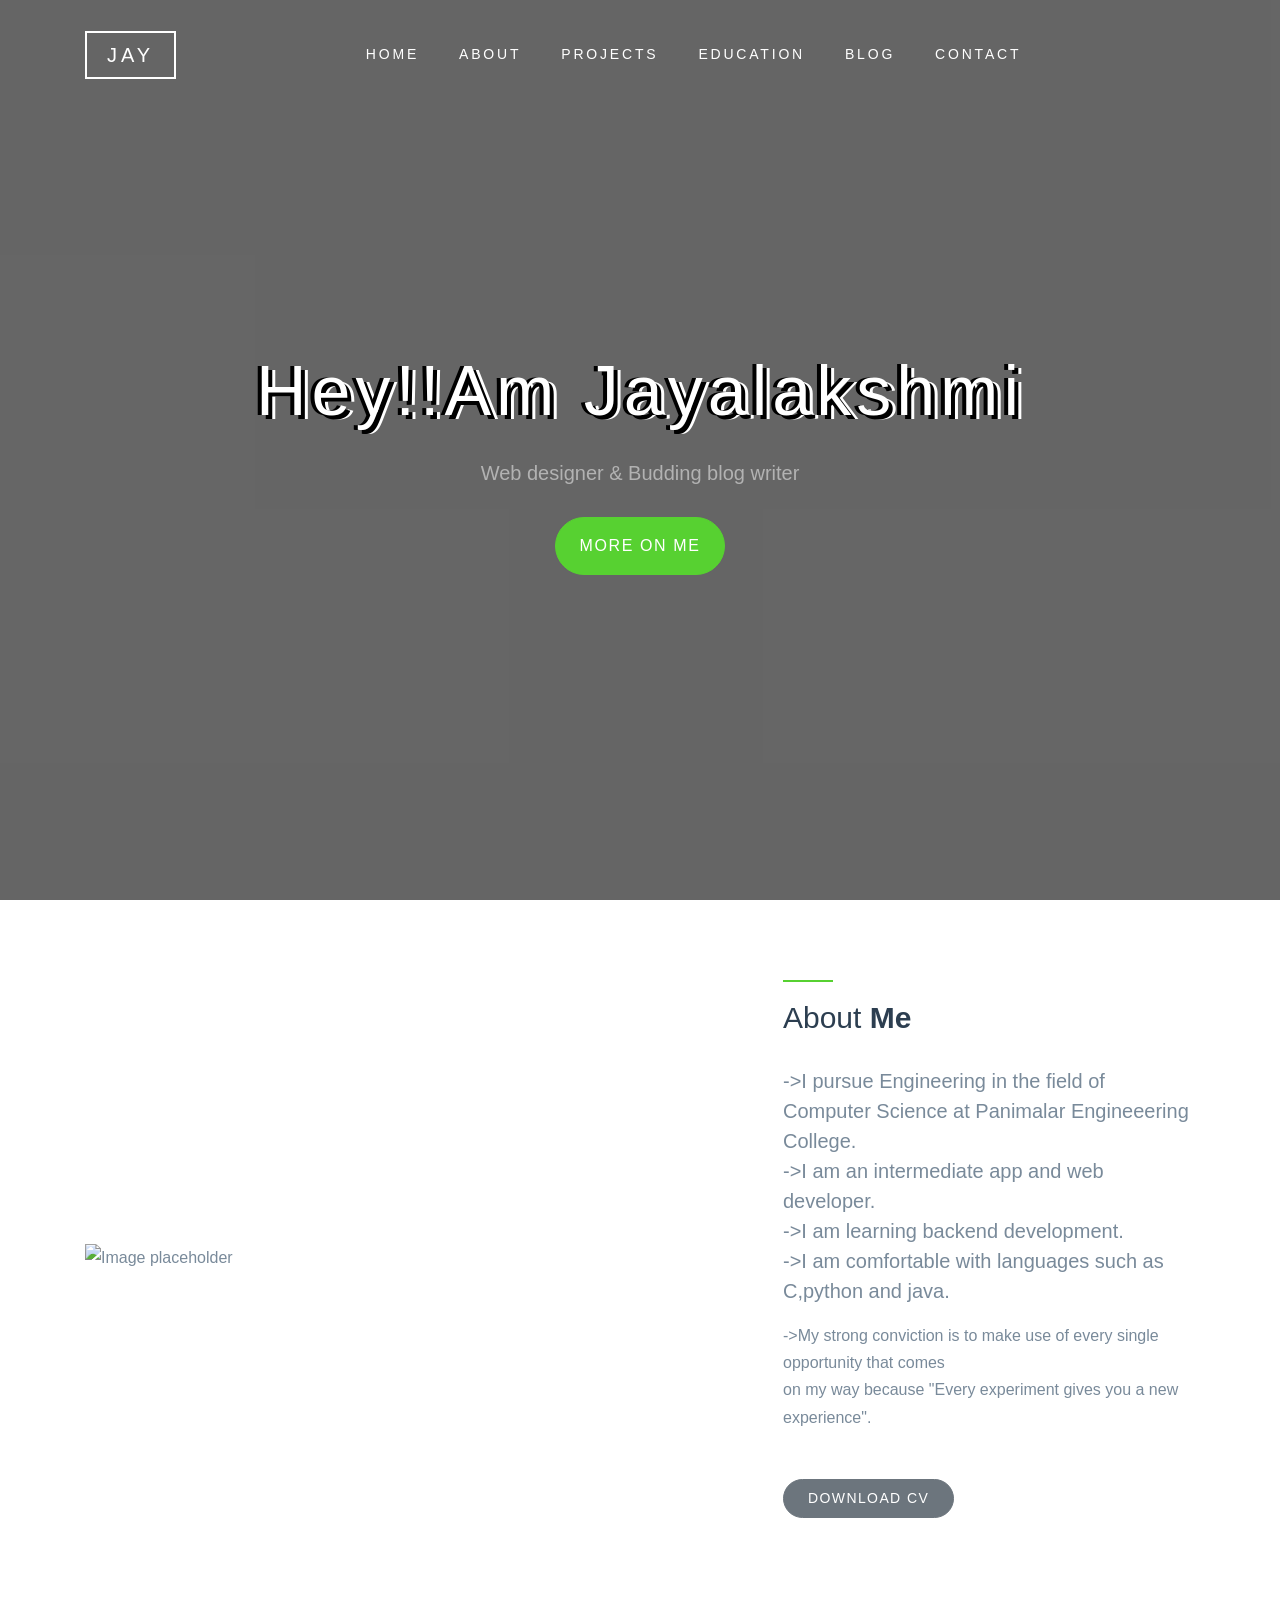
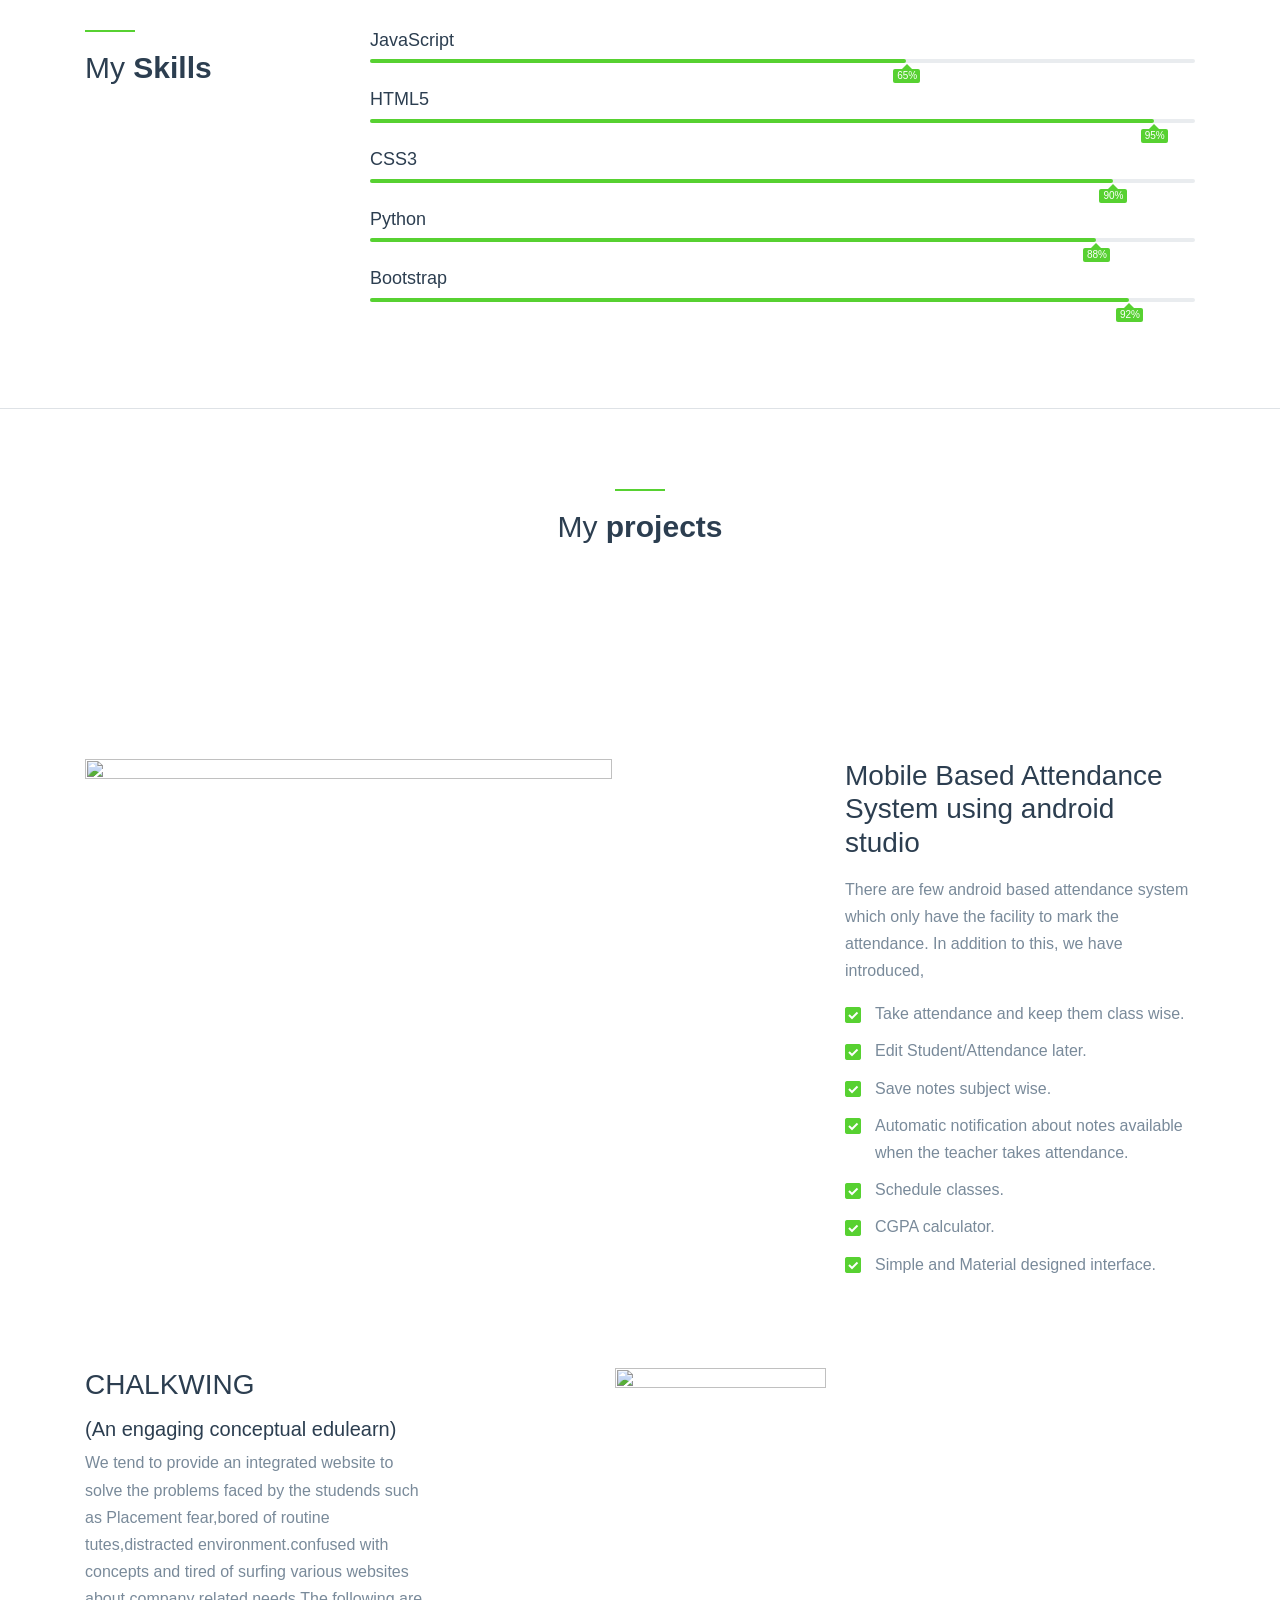
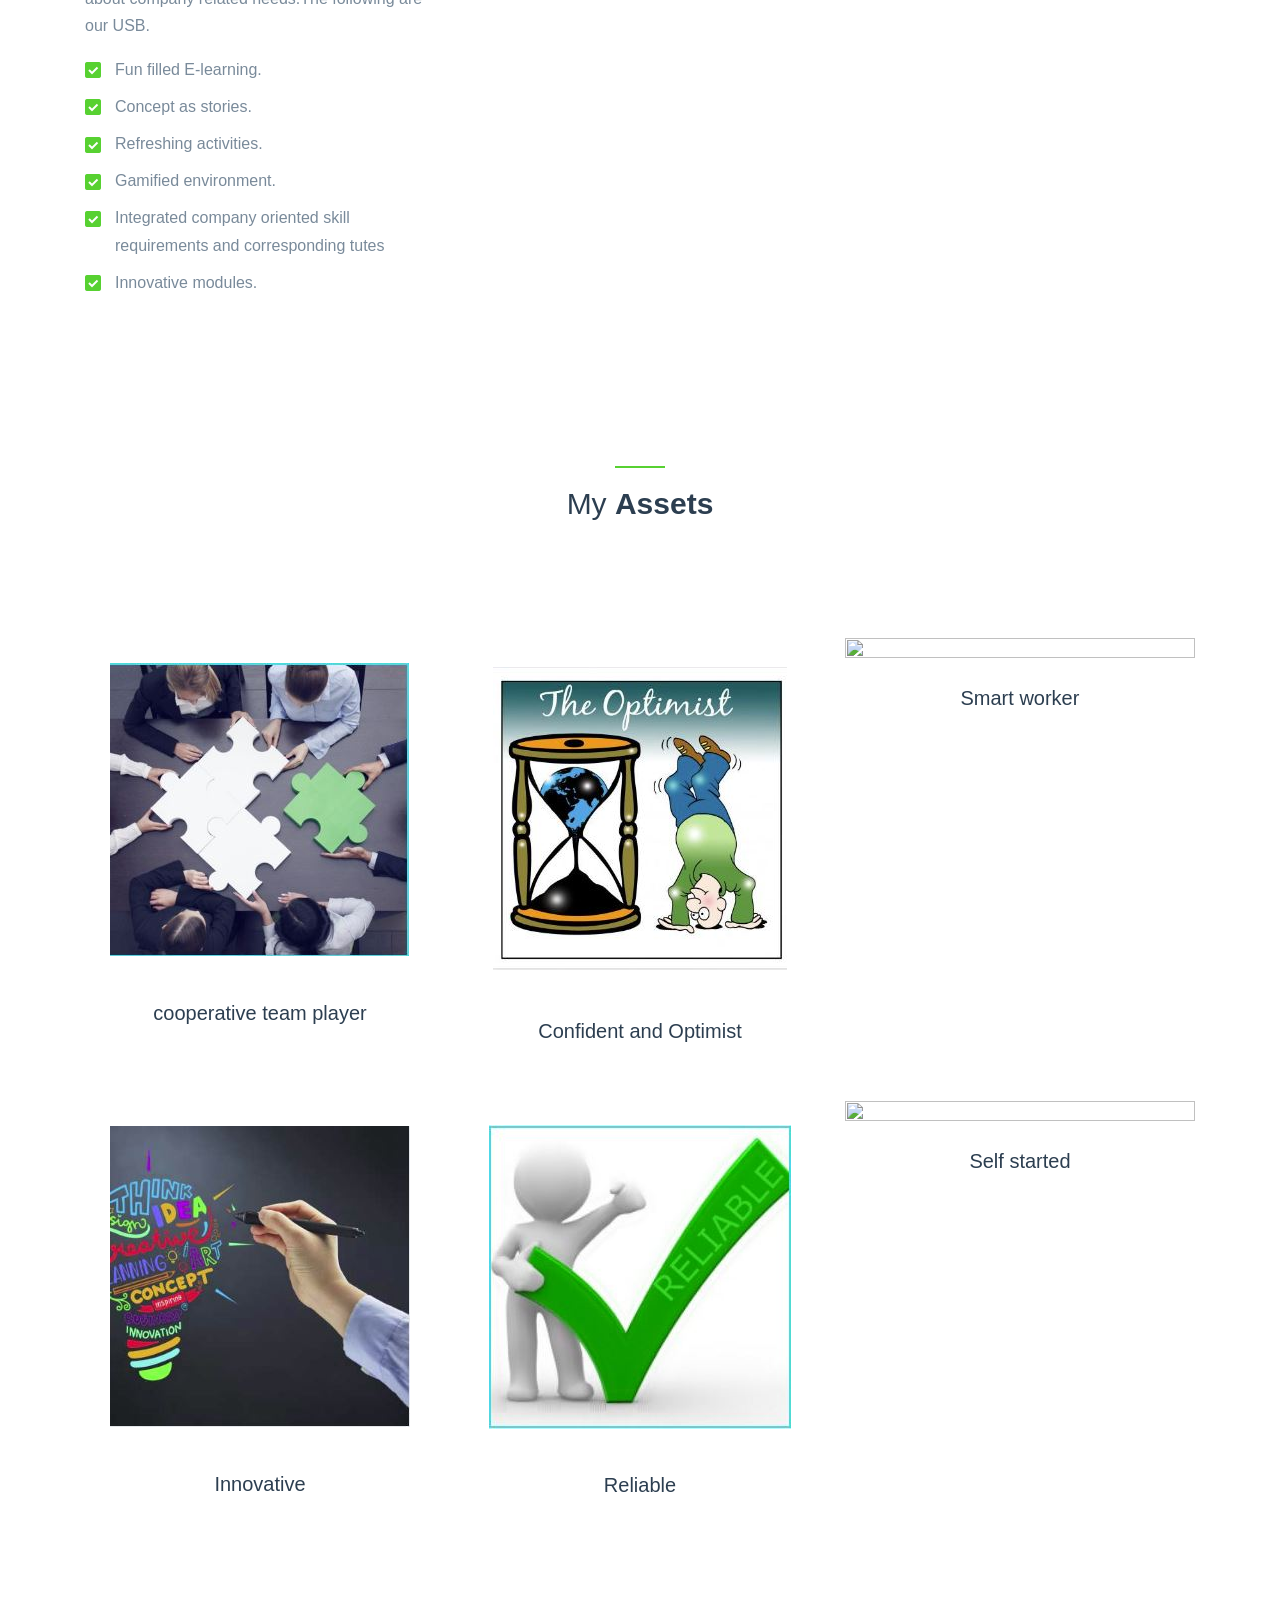
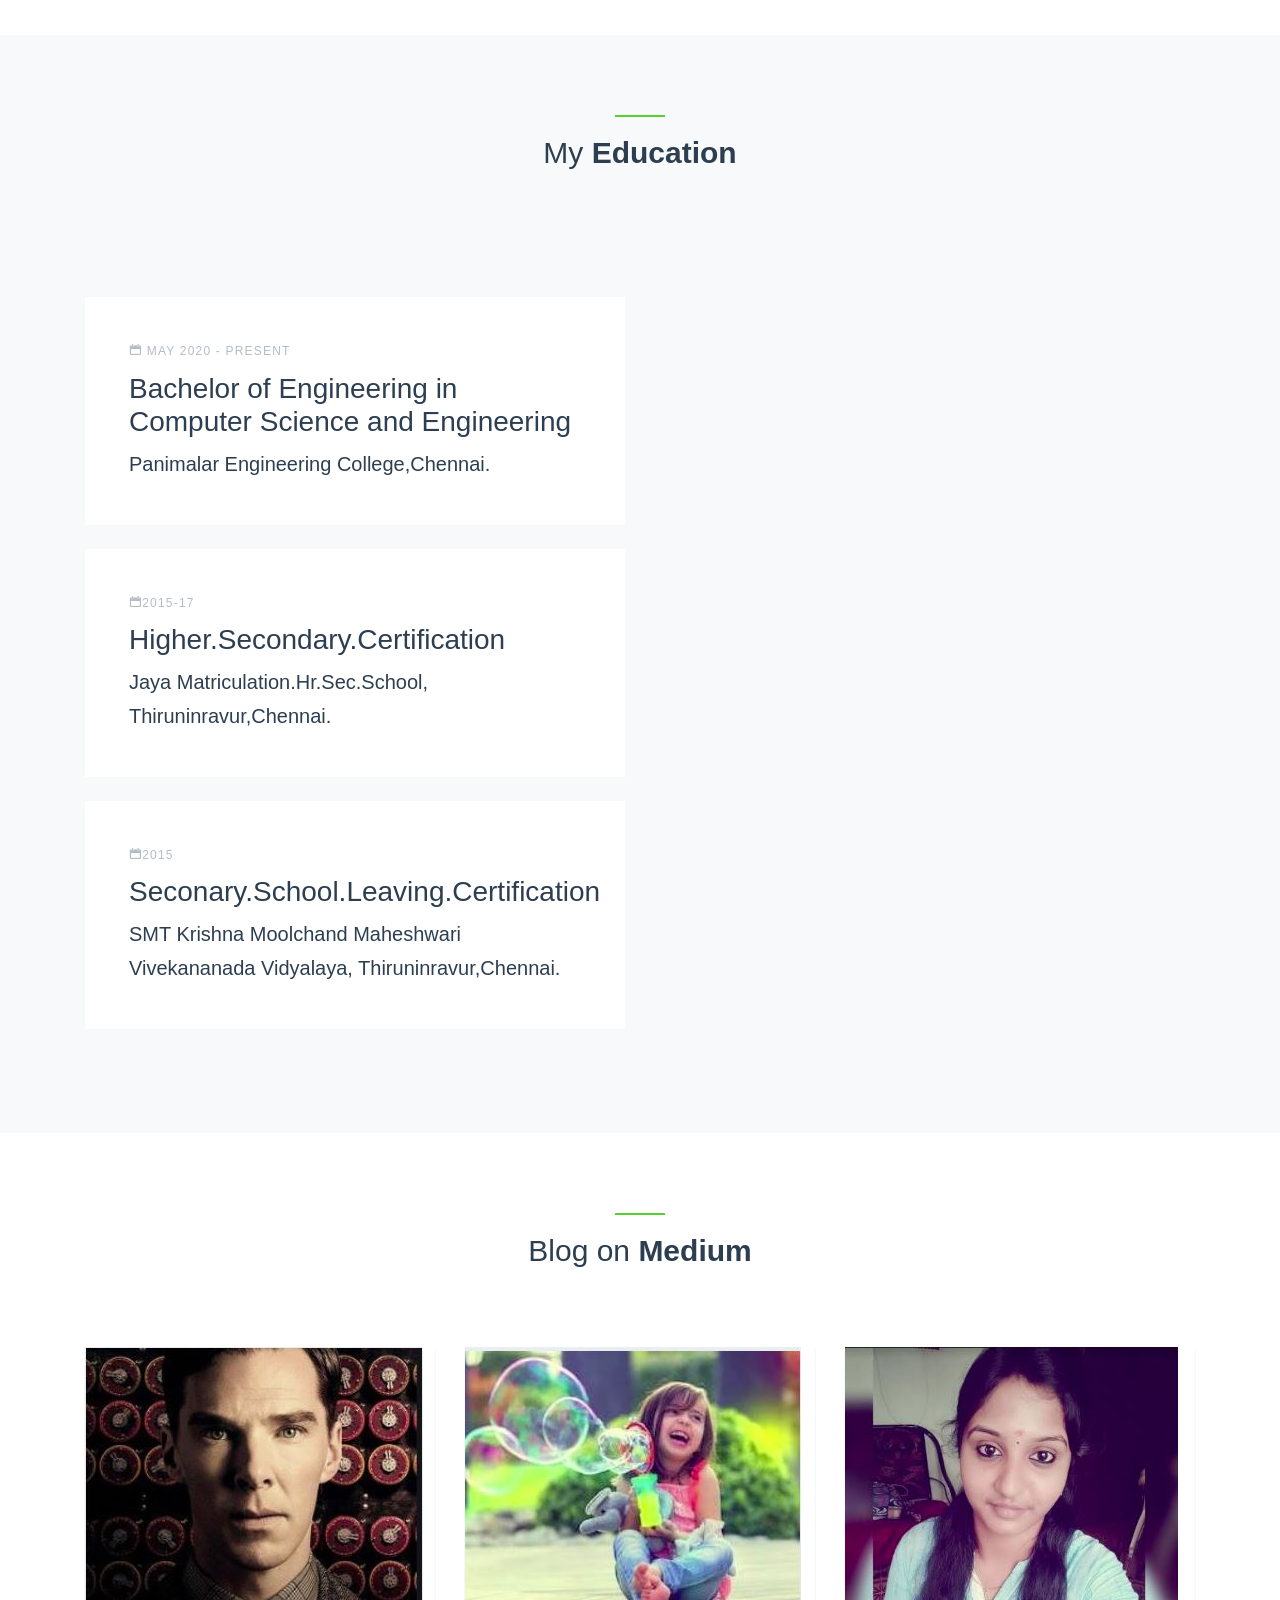
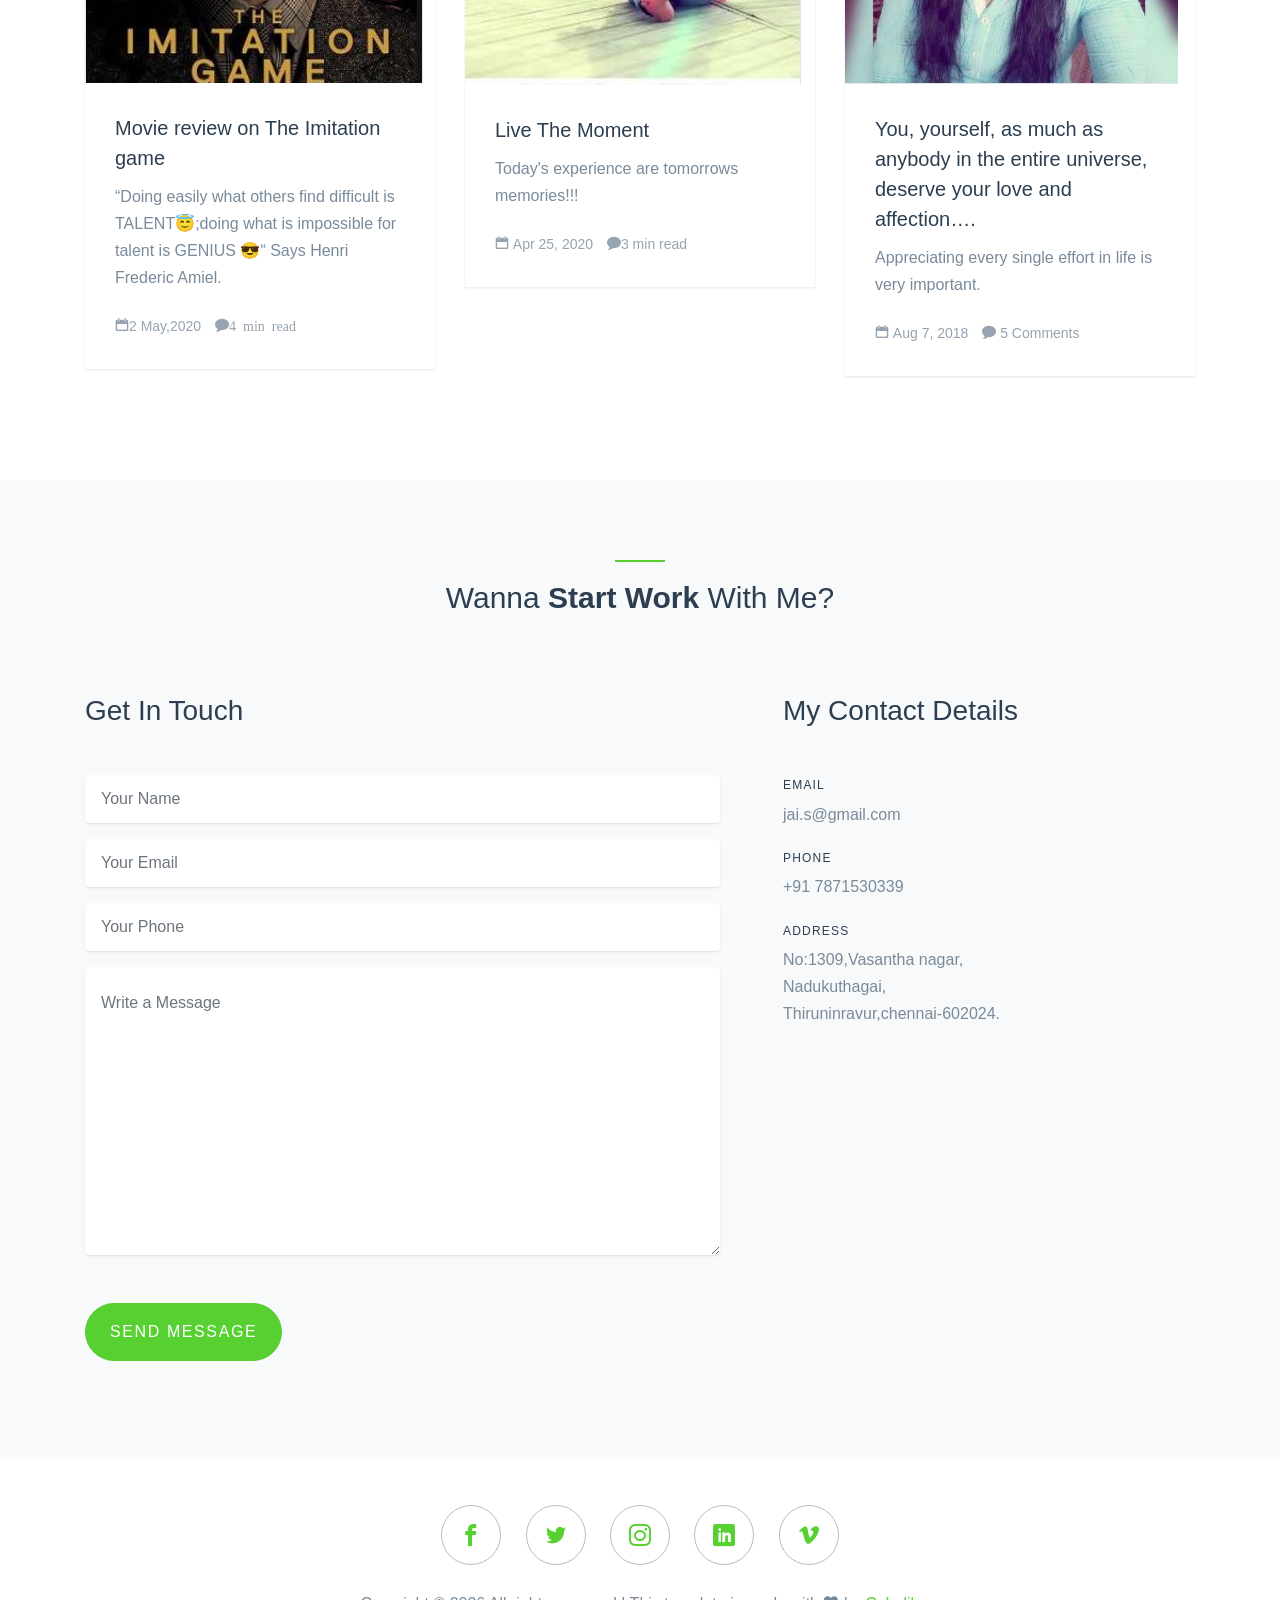
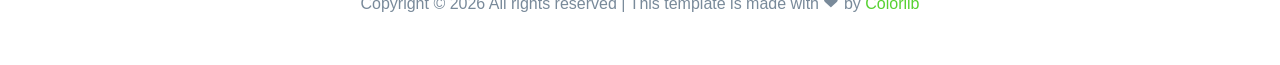
==== index.html @ 963a73e6 "initial push" ====
<!DOCTYPE html>

<html lang="en">
  <head>
    <title>J's portfolio</title>
    <meta charset="utf-8">
    <meta name="viewport" content="width=device-width, initial-scale=1, shrink-to-fit=no">

    
    <!-- <link rel="stylesheet" href="css/bootstrap.min.css"> -->
    <link rel="stylesheet" href="css/animate.css">
    <link rel="stylesheet" href="css/flexslider.css">
    <link rel="stylesheet" href="fonts/icomoon/style.css">

    <link rel="stylesheet" href="css/bootstrap.css">
    <link rel="stylesheet" href="css/style.css">

    <link href="https://fonts.googleapis.com/css?family=Nunito+Sans:200,300,400,700" rel="stylesheet">

    
  </head>
  <body data-spy="scroll" data-target="#pb-navbar" data-offset="200">
  

   
    <nav class="navbar navbar-expand-lg site-navbar navbar-light bg-light" id="pb-navbar">

      <div class="container">
        <button class="navbar-toggler" type="button" data-toggle="collapse" data-target="#navbarsExample09" aria-controls="navbarsExample09" aria-expanded="false" aria-label="Toggle navigation">
          <span class="navbar-toggler-icon"></span>
        </button>

        <a class="navbar-brand" href="index.html">Jay</a>
        <div class="collapse navbar-collapse justify-content-md-center" id="navbarsExample09">
          <ul class="navbar-nav">
            <li class="nav-item"><a class="nav-link" href="#section-home">Home</a></li>
            <li class="nav-item"><a class="nav-link" href="#section-about">About</a></li>
            <li class="nav-item"><a class="nav-link" href="#section-asset">Projects</a></li>
            <li class="nav-item"><a class="nav-link" href="#section-resume">Education</a></li>
            <li class="nav-item"><a class="nav-link" href="#section-blog">Blog</a></li>
            <li class="nav-item"><a class="nav-link" href="#section-contact">Contact</a></li>
          </ul>
        </div>
      </div>
    </nav>
    

   
    
    <section class="site-hero" style="background-image: url(bg.jpg);" id="section-home" data-stellar-background-ratio="0.5">
      <div class="container">
        <div class="row intro-text align-items-center justify-content-center">
          <div class="col-md-10 text-center">
            <h1 class="ex1" class="site-heading site-animate">Hey!!Am Jayalakshmi</h1>
            <p class="lead site-subheading mb-4 site-animate">Web designer & Budding blog writer</p>
            <p><a href="#section-about" class="smoothscroll btn btn-primary px-4 py-3">More On Me</a></p>
          </div>
        </div>
      </div>
    </section> <!-- section -->

  
    <section class="site-section" id="section-about">
      <div class="container">
        <div class="row mb-5 align-items-center">
          <div class="col-lg-7 pr-lg-5 mb-5 mb-lg-0">
            <img src="jai.jpg" alt="Image placeholder" class="img-fluid">
          </div>
          <div class="col-lg-5 pl-lg-5">
            <div class="section-heading">
              <h2>About <strong>Me</strong></h2>
            </div>
            <p class="lead">->I pursue Engineering in the field of Computer Science at Panimalar Engineeering College.<br>
                             ->I am an intermediate app and web developer.<br>
                             ->I am learning backend development.<br>
                            ->I am comfortable with languages such as C,python and java.<br></p>
            <p class="mb-5  ">->My strong conviction is to make use of every single opportunity that comes<br> on my way because <strong>    "Every experiment gives you a  new experience".</strong></p>

            <p>
              <a href="#" class="btn btn-secondary px-4 py-2 btn-sm">Download CV</a>
            </p>
          </div>
        </div>

        <div class="row pt-5">
          <div class="col-md-3 mb-3">
            <div class="section-heading">
              <h2>My <strong>Skills</strong></h2>
            </div>
          </div>
          <div class="col-md-9">
            <div class="skill">
              <h3>JavaScript</h3>
              <div class="progress">
                <div class="progress-bar" role="progressbar" style="width: 65%" aria-valuenow="65" aria-valuemin="0" aria-valuemax="100">
                  <span>65%</span>
                </div>
              </div>
            </div>

            <div class="skill">
              <h3>HTML5</h3>
              <div class="progress">
                <div class="progress-bar" role="progressbar" style="width: 95%" aria-valuenow="95" aria-valuemin="0" aria-valuemax="100">
                  <span>95%</span>
                </div>
              </div>
            </div>

            <div class="skill">
              <h3>CSS3</h3>
              <div class="progress">
                <div class="progress-bar" role="progressbar" style="width: 90%" aria-valuenow="90" aria-valuemin="0" aria-valuemax="100">
                  <span>90%</span>
                </div>
              </div>
            </div>

            <div class="skill">
              <h3>Python</h3>
              <div class="progress">
                <div class="progress-bar" role="progressbar" style="width: 88%" aria-valuenow="88" aria-valuemin="0" aria-valuemax="100">
                  <span>88%</span>
                </div>
              </div>
            </div>

            <div class="skill">
              <h3>Bootstrap</h3>
              <div class="progress">
                <div class="progress-bar" role="progressbar" style="width: 92%" aria-valuenow="92" aria-valuemin="0" aria-valuemax="100">
                  <span>92%</span>
                </div>
              </div>
            </div>
          </div>
        </div>
      </div>
    </section>



    <section class="site-section border-top pb-0"  id="section-services">
      <div class="container">

        <div class="row mb-4">
          <div class="col-md-12">
            <div class="section-heading text-center">
              <h2>My <strong>projects</strong></h2>
    </section>


    <section class="site-section" id="section-features">
      <div class="container">
        <div class="row site-section">
          <div class="col-md-8">
            <p><img src="android.jpg" alt="" style="width: 85%;height: 200%;"></p>
          </div>
          <div class="col-md-4">
            <h3 class="mb-3">Mobile Based Attendance System using android studio</h3>
            <p>There are few android based attendance system which only have the facility to mark the attendance. In addition to this, we have introduced,</p>
            <ul class="site-list">
              <li class="site-check">Take attendance and keep them class wise.</li>
              <li class="site-check">Edit Student/Attendance later.</li>
              <li class="site-check">Save notes subject wise.</li>
              <li class="site-check">Automatic notification about notes available when the teacher takes attendance.</li>
              <li class="site-check">Schedule classes.</li>
              <li class="site-check">CGPA calculator.</li>
              <li class="site-check">Simple and Material designed interface.</li>
            </ul>
          </div>
        </div>
              

 
 


        <div class="row">
          <div class="col-md-8 order-md-2">
            <p><img src="chalkwing.jpg" alt="" style="width: 65%;height: 50%; padding-left: 150px;"></p>
          </div>
          <div class="col-md-4 order-md-1">
            <h3 class="mb-3">CHALKWING</h3><h5><strong>(An engaging conceptual edulearn)</strong></h5>
            <p>We tend to provide an integrated website to solve the problems faced by the studends such as Placement fear,bored of routine tutes,distracted environment.confused with concepts and tired of surfing various  websites about company related needs.The following are our USB.</p>

            <ul class="site-list">
              <li class="site-check">Fun filled E-learning.</li>
              <li class="site-check"> Concept as stories.</li>
              <li class="site-check"> Refreshing activities.</li>
              <li class="site-check">Gamified environment.</li>
              <li class="site-check">Integrated company oriented skill requirements and corresponding tutes</li>
              <li class="site-check">Innovative modules.</li>
            </ul>
          </div>
        </div>


      </div>
    </section>
    

    <section class="site-section" id="section-portfolio">
      <div class="container">
        <div class="row">
          <div class="section-heading text-center col-md-12">
              <h2>My <strong>Assets</strong></h2>
            </div>
        </div>
        <div class="filters">
                        <ul>
                            <li class="active" ></li>
                            <li data-filter=".packaging"></li>
                            <li data-filter=".mockup"></li>
                            <li data-filter=".typography"></li>
                            <li data-filter=".photography"></li>
                        </ul>
                    </div>
       
                    
                    <div class="filters-content">
                        <div class="row grid">
                            <div class="single-portfolio col-sm-4 all mockup">
                              <div class="relative">
                                <div class="thumb">
                                  <div class="overlay overlay-bg"></div>
                                   <img class="image img-fluid" src="images/p1.jpg" alt="">
                                </div>
                  <a href="images/p1.jpg" class="img-pop-up">  
                    <div class="middle">
                      <div class="text align-self-center d-flex"><img src="images/preview.png" alt="" ></div>
                    </div>
                </a>                                  
                              </div>
                <div class="p-inner">
                    <h4>cooperative team player</h4>
                  <div class="cat"></div>
                </div>                                         
                            </div>
                            <div class="single-portfolio col-sm-4 all mockup">
                              <div class="relative">
                                <div class="thumb">
                                  <div class="overlay overlay-bg"></div>
                                   <img class="image img-fluid" src="images/p2.jpg" alt="" >
                                </div>
                  <a href="images/p2.jpg" class="img-pop-up">  
                    <div class="middle">
                      <div class="text align-self-center d-flex"><img src="images/preview.png" alt=""></div>
                    </div>
                </a>                                  
                              </div>
                <div class="p-inner">
                    <h4>Confident and Optimist</h4>
                  <div class="cat"></div>
                </div>                                         
                            </div>                            
                            <div class="single-portfolio col-sm-4 all packaging">
                              <div class="relative">
                                <div class="thumb">
                                  <div class="overlay overlay-bg"></div>
                                   <img class="image img-fluid" src="images/p3.jpg" alt="">
                                </div>
                  <a href="images/p3.jpg" class="img-pop-up">  
                    <div class="middle">
                      <div class="text align-self-center d-flex"><img src="images/preview.png" alt=""></div>
                    </div>
                  </a> 
                                  
                              </div>
                                <div class="p-inner">
                                    <h4>Smart worker</h4>
                                    <div class="cat"></div>
                                </div>
                            </div>
                            <div class="single-portfolio col-sm-4 all packaging">
                              <div class="relative">
                                <div class="thumb">
                                  <div class="overlay overlay-bg"></div>
                                   <img class="image img-fluid" src="images/p4.jpg" alt="">
                                </div>
                  <a href="images/p4.jpg" class="img-pop-up">  
                    <div class="middle">
                      <div class="text align-self-center d-flex"><img src="images/preview.png" alt=""></div>
                    </div>
                  </a>                                
                              </div> 
                                <div class="p-inner">
                                    <h4>Innovative</h4>
                                    <div class="cat"></div>
                                </div>
                            </div>
                            <div class="single-portfolio col-sm-4 all typography">
                              <div class="relative">
                              <div class="thumb">
                                  <div class="overlay overlay-bg"></div>
                                   <img class="image img-fluid" src="images/p5.jpg" alt="">
                                </div>
                  <a href="images/p5.jpg" class="img-pop-up">  
                    <div class="middle">
                      <div class="text align-self-center d-flex"><img src="images/preview.png" alt=""></div>
                    </div>
                  </a>                                
                              </div>
                                <div class="p-inner">
                                    <h4>Reliable </h4>
                                    <div class="cat"></div>
                                </div>
                            </div>
                            <div class="single-portfolio col-sm-4 all photography">
                              <div class="relative">
                                <div class="thumb">
                                  <div class="overlay overlay-bg"></div>
                                   <img class="image img-fluid" src="images/p6.jpg" alt="">
                                </div>
                  <a href="images/p6.jpg" class="img-pop-up">  
                    <div class="middle">
                      <div class="text align-self-center d-flex"><img src="images/preview.png" alt=""></div>
                    </div>
                  </a>                                
                              </div>
                                <div class="p-inner">
                                    <h4>Self started</h4>
                                    <div class="cat"></div>
                                </div>
                            </div>
                        </div>
                    </div>
      </div>
    </section>
    <!-- .section -->

    <section class="site-section bg-light " id="section-resume">
      <div class="container">
        <div class="row">
          <div class="col-md-12 mb-5">
            <div class="section-heading text-center">
              <h2>My <strong>Education</strong></h2>
            </div>
          </div>
          <div class="col-md-6">
            <h2 class="mb-5"></h2>
            <div class="resume-item mb-4">
              <span class="date"><span class="icon-calendar"></span> May 2020 - Present</span>
              <h3>Bachelor of Engineering in Computer Science and Engineering</h3>
              
              <span class="school">Panimalar Engineering College,Chennai.</span>
            </div>

            <div class="resume-item mb-4">
              <span class="date"><span class="icon-calendar"></span>2015-17</span>
              <h3>Higher.Secondary.Certification</h3>
              
              <span class="school">Jaya Matriculation.Hr.Sec.School, Thiruninravur,Chennai.</span>
            </div>

            <div class="resume-item mb-4">
              <span class="date"><span class="icon-calendar"></span>2015</span>
              <h3>Seconary.School.Leaving.Certification</h3>
              
              <span class="school">SMT Krishna Moolchand Maheshwari Vivekananada Vidyalaya, Thiruninravur,Chennai.</span>
            </div>

          

          </div>
          

        
        </div>
      </div>
    </section> <!-- .section -->

    <section class="site-section" id="section-blog">
      <div class="container">
        <div class="row">
          <div class="col-md-12 mb-5">
            <div class="section-heading text-center">
              <h2>Blog on <strong>Medium</strong></h2>
            </div>
          </div>
        </div>

        <div class="row">
          <div class="col-sm-6 col-lg-4 mb-4">
            <div class="blog-entry">
              <a href="#"><img src="images/post_1.jpg" alt="Image placeholder" class="img-fluid"></a>
              <div class="blog-entry-text">
                <h3><a href="https://medium.com/@jai.s1499/the-imitation-game-c0362bc877ae">Movie review on The Imitation game</a></h3>
                <p class="mb-4">“Doing easily what others find difficult is TALENT😇;doing what is impossible for talent is GENIUS 😎“
                  Says Henri Frederic Amiel.</p>

                <div class="meta">
                  <a href="#"><span class="icon-calendar"></span>2 May,2020</a>
                  <a href="#"><span class="icon-bubble">4 min read</span></a>
                </div>
              </div>
            </div>
          </div>
          
          <div class="col-sm-6 col-lg-4 mb-4">
            <div class="blog-entry">
              <a href="#"><img src="images/post_2.jpg" alt="Image placeholder" class="img-fluid"></a>
              <div class="blog-entry-text">
                <h3><a href="https://medium.com/@jai.s1499/live-the-moment-1848706c1165">Live The Moment</a></h3>
                <p class="mb-4">Today's experience are tomorrows memories!!!</p>

                <div class="meta">
                  <a href="#"><span class="icon-calendar"></span> Apr 25, 2020</a>
                  <a href="#"><span class="icon-bubble"></span>3 min read</a>
                </div>
              </div>
            </div>
          </div>

          <div class="col-sm-6 col-lg-4 mb-4">
            <div class="blog-entry">
              <a href="#"><img src="images/post_3.jpg" alt="Image placeholder" class="img-fluid"></a>
              <div class="blog-entry-text">
                <h3><a href="https://medium.com/@jai.s1499/you-yourself-as-much-as-anybody-in-the-entire-universe-deserve-your-love-and-affection-12a30e290a76">You, yourself, as much as anybody in the entire universe, deserve your love and affection….</a></h3>
                <p class="mb-4">Appreciating every single effort in life is very important.</p>

                <div class="meta">
                  <a href="#"><span class="icon-calendar"></span> Aug 7, 2018</a>
                  <a href="#"><span class="icon-bubble"></span> 5 Comments</a>
                </div>
              </div>
            </div>
          </div>

        </div>
      </div>
    </section>

    <section class="site-section bg-light" id="section-contact">
      <div class="container">
        <div class="row">
          <div class="col-md-12 mb-5">
            <div class="section-heading text-center">
              <h2>Wanna <strong>Start Work</strong> With Me?</h2>
            </div>
          </div>
          
          <div class="col-md-7 mb-5 mb-md-0">
            <form action="" class="site-form">
              <h3 class="mb-5">Get In Touch</h3>
              <div class="form-group">
                <input type="text" class="form-control px-3 py-4" placeholder="Your Name">
              </div>
              <div class="form-group">
                <input type="email" class="form-control px-3 py-4" placeholder="Your Email">
              </div>
              <div class="form-group">
                <input type="email" class="form-control px-3 py-4" placeholder="Your Phone">
              </div>
              <div class="form-group mb-5">
                <textarea class="form-control px-3 py-4"cols="30" rows="10" placeholder="Write a Message"></textarea>
              </div>
              <div class="form-group">
                <input type="submit" class="btn btn-primary  px-4 py-3" value="Send Message">
              </div>
            </form>
          </div>
          <div class="col-md-5 pl-md-5">
            <h3 class="mb-5">My Contact Details</h3>
            <ul class="site-contact-details">
              <li>
                <span class="text-uppercase">Email</span>
                jai.s@gmail.com
              </li>
              <li>
                <span class="text-uppercase">Phone</span>
                +91 7871530339
              </li>
              <li>
                <span class="text-uppercase">Address</span>
                No:1309,Vasantha nagar, <br>
                Nadukuthagai,  <br>
                Thiruninravur,chennai-602024.
              </li>
            </ul>
          </div>
        </div>
      </div>
    </section>


    <footer class="site-footer">
      <div class="container">
        <div class="row mb-3">
          <div class="col-md-12 text-center">
            <p>
              <a href="#" class="social-item"><span class="icon-facebook2"></span></a>
              <a href="#" class="social-item"><span class="icon-twitter"></span></a>
              <a href="#" class="social-item"><span class="icon-instagram2"></span></a>
              <a href="#" class="social-item"><span class="icon-linkedin2"></span></a>
              <a href="#" class="social-item"><span class="icon-vimeo"></span></a>
            </p>
          </div>
        </div>
        <div class="row">
            <p class="col-12 text-center">
            <!-- Link back to Colorlib can't be removed. Template is licensed under CC BY 3.0. -->
            Copyright &copy; <script>document.write(new Date().getFullYear());</script> All rights reserved | This template is made with <i class="icon-heart" aria-hidden="true"></i> by <a href="https://colorlib.com" target="_blank" class="text-primary">Colorlib</a>
            <!-- Link back to Colorlib can't be removed. Template is licensed under CC BY 3.0. -->
            </p>
        </div>
      </div>
    </footer>

    
    

    <script src="js/vendor/jquery.min.js"></script>
    <script src="js/vendor/popper.min.js"></script>
    <script src="js/vendor/bootstrap.min.js"></script>
    
    <script src="js/vendor/jquery.easing.1.3.js"></script>
    <script src="js/vendor/jquery.stellar.min.js"></script>
    <script src="js/vendor/jquery.waypoints.min.js"></script>

    <script src="https://unpkg.com/isotope-layout@3/dist/isotope.pkgd.min.js"></script>
    <script src="https://unpkg.com/imagesloaded@4/imagesloaded.pkgd.min.js"></script>
    <script src="js/custom.js"></script>

    <!-- Google Map -->
    <script src="https://maps.googleapis.com/maps/api/js?key=AIzaSyBVWaKrjvy3MaE7SQ74_uJiULgl1JY0H2s&sensor=false"></script>
    <script src="js/google-map.js"></script>

  </body>
</html>
---- fonts/icomoon/style.css ----
@font-face {
  font-family: 'icomoon';
  src:  url('fonts/icomoon.eot?1z9v6x');
  src:  url('fonts/icomoon.eot?1z9v6x#iefix') format('embedded-opentype'),
    url('fonts/icomoon.ttf?1z9v6x') format('truetype'),
    url('fonts/icomoon.woff?1z9v6x') format('woff'),
    url('fonts/icomoon.svg?1z9v6x#icomoon') format('svg');
  font-weight: normal;
  font-style: normal;
}

[class^="icon-"], [class*=" icon-"] {
  /* use !important to prevent issues with browser extensions that change fonts */
  font-family: 'icomoon' !important;
  speak: none;
  font-style: normal;
  font-weight: normal;
  font-variant: normal;
  text-transform: none;
  line-height: 1;

  /* Better Font Rendering =========== */
  -webkit-font-smoothing: antialiased;
  -moz-osx-font-smoothing: grayscale;
}

.icon-mobile3:before {
  content: "\e000";
}
.icon-laptop3:before {
  content: "\e001";
}
.icon-desktop:before {
  content: "\e002";
}
.icon-tablet3:before {
  content: "\e003";
}
.icon-phone3:before {
  content: "\e004";
}
.icon-document2:before {
  content: "\e005";
}
.icon-documents2:before {
  content: "\e006";
}
.icon-search2:before {
  content: "\e007";
}
.icon-clipboard3:before {
  content: "\e008";
}
.icon-newspaper2:before {
  content: "\e009";
}
.icon-notebook:before {
  content: "\e00a";
}
.icon-book-open:before {
  content: "\e00b";
}
.icon-browser2:before {
  content: "\e00c";
}
.icon-calendar3:before {
  content: "\e00d";
}
.icon-presentation:before {
  content: "\e00e";
}
.icon-picture:before {
  content: "\e00f";
}
.icon-pictures:before {
  content: "\e010";
}
.icon-video2:before {
  content: "\e011";
}
.icon-camera3:before {
  content: "\e012";
}
.icon-printer2:before {
  content: "\e013";
}
.icon-toolbox:before {
  content: "\e014";
}
.icon-briefcase3:before {
  content: "\e015";
}
.icon-wallet2:before {
  content: "\e016";
}
.icon-gift2:before {
  content: "\e017";
}
.icon-bargraph:before {
  content: "\e018";
}
.icon-grid2:before {
  content: "\e019";
}
.icon-expand:before {
  content: "\e01a";
}
.icon-focus:before {
  content: "\e01b";
}
.icon-edit2:before {
  content: "\e01c";
}
.icon-adjustments:before {
  content: "\e01d";
}
.icon-ribbon:before {
  content: "\e01e";
}
.icon-hourglass:before {
  content: "\e01f";
}
.icon-lock3:before {
  content: "\e020";
}
.icon-megaphone2:before {
  content: "\e021";
}
.icon-shield3:before {
  content: "\e022";
}
.icon-trophy3:before {
  content: "\e023";
}
.icon-flag3:before {
  content: "\e024";
}
.icon-map3:before {
  content: "\e025";
}
.icon-puzzle:before {
  content: "\e026";
}
.icon-basket:before {
  content: "\e027";
}
.icon-envelope:before {
  content: "\e028";
}
.icon-streetsign:before {
  content: "\e029";
}
.icon-telescope:before {
  content: "\e02a";
}
.icon-gears:before {
  content: "\e02b";
}
.icon-key3:before {
  content: "\e02c";
}
.icon-paperclip:before {
  content: "\e02d";
}
.icon-attachment3:before {
  content: "\e02e";
}
.icon-pricetags:before {
  content: "\e02f";
}
.icon-lightbulb:before {
  content: "\e030";
}
.icon-layers2:before {
  content: "\e031";
}
.icon-pencil3:before {
  content: "\e032";
}
.icon-tools2:before {
  content: "\e033";
}
.icon-tools-2:before {
  content: "\e034";
}
.icon-scissors3:before {
  content: "\e035";
}
.icon-paintbrush:before {
  content: "\e036";
}
.icon-magnifying-glass2:before {
  content: "\e037";
}
.icon-circle-compass:before {
  content: "\e038";
}
.icon-linegraph:before {
  content: "\e039";
}
.icon-mic3:before {
  content: "\e03a";
}
.icon-strategy:before {
  content: "\e03b";
}
.icon-beaker:before {
  content: "\e03c";
}
.icon-caution:before {
  content: "\e03d";
}
.icon-recycle:before {
  content: "\e03e";
}
.icon-anchor:before {
  content: "\e03f";
}
.icon-profile-male:before {
  content: "\e040";
}
.icon-profile-female:before {
  content: "\e041";
}
.icon-bike:before {
  content: "\e042";
}
.icon-wine:before {
  content: "\e043";
}
.icon-hotairballoon:before {
  content: "\e044";
}
.icon-globe2:before {
  content: "\e045";
}
.icon-genius:before {
  content: "\e046";
}
.icon-map-pin:before {
  content: "\e047";
}
.icon-dial:before {
  content: "\e048";
}
.icon-chat2:before {
  content: "\e049";
}
.icon-heart3:before {
  content: "\e04a";
}
.icon-cloud3:before {
  content: "\e04b";
}
.icon-upload4:before {
  content: "\e04c";
}
.icon-download4:before {
  content: "\e04d";
}
.icon-target2:before {
  content: "\e04e";
}
.icon-hazardous:before {
  content: "\e04f";
}
.icon-piechart:before {
  content: "\e050";
}
.icon-speedometer:before {
  content: "\e051";
}
.icon-global:before {
  content: "\e052";
}
.icon-compass3:before {
  content: "\e053";
}
.icon-lifesaver:before {
  content: "\e054";
}
.icon-clock3:before {
  content: "\e055";
}
.icon-aperture:before {
  content: "\e056";
}
.icon-quote2:before {
  content: "\e057";
}
.icon-scope:before {
  content: "\e058";
}
.icon-alarmclock:before {
  content: "\e059";
}
.icon-refresh:before {
  content: "\e05a";
}
.icon-happy3:before {
  content: "\e05b";
}
.icon-sad3:before {
  content: "\e05c";
}
.icon-facebook3:before {
  content: "\e05d";
}
.icon-twitter3:before {
  content: "\e05e";
}
.icon-googleplus:before {
  content: "\e05f";
}
.icon-rss3:before {
  content: "\e060";
}
.icon-tumblr3:before {
  content: "\e061";
}
.icon-linkedin3:before {
  content: "\e062";
}
.icon-dribbble3:before {
  content: "\e063";
}
.icon-add-to-list:before {
  content: "\e900";
}
.icon-classic-computer:before {
  content: "\e901";
}
.icon-controller-fast-backward:before {
  content: "\e902";
}
.icon-creative-commons-attribution:before {
  content: "\e903";
}
.icon-creative-commons-noderivs:before {
  content: "\e904";
}
.icon-creative-commons-noncommercial-eu:before {
  content: "\e905";
}
.icon-creative-commons-noncommercial-us:before {
  content: "\e906";
}
.icon-creative-commons-public-domain:before {
  content: "\e907";
}
.icon-creative-commons-remix:before {
  content: "\e908";
}
.icon-creative-commons-share:before {
  content: "\e909";
}
.icon-creative-commons-sharealike:before {
  content: "\e90a";
}
.icon-creative-commons:before {
  content: "\e90b";
}
.icon-document-landscape:before {
  content: "\e90c";
}
.icon-remove-user:before {
  content: "\e90d";
}
.icon-warning:before {
  content: "\e90e";
}
.icon-arrow-bold-down:before {
  content: "\e90f";
}
.icon-arrow-bold-left:before {
  content: "\e910";
}
.icon-arrow-bold-right:before {
  content: "\e911";
}
.icon-arrow-bold-up:before {
  content: "\e912";
}
.icon-arrow-down:before {
  content: "\e913";
}
.icon-arrow-left:before {
  content: "\e914";
}
.icon-arrow-long-down:before {
  content: "\e915";
}
.icon-arrow-long-left:before {
  content: "\e916";
}
.icon-arrow-long-right:before {
  content: "\e917";
}
.icon-arrow-long-up:before {
  content: "\e918";
}
.icon-arrow-right:before {
  content: "\e919";
}
.icon-arrow-up:before {
  content: "\e91a";
}
.icon-arrow-with-circle-down:before {
  content: "\e91b";
}
.icon-arrow-with-circle-left:before {
  content: "\e91c";
}
.icon-arrow-with-circle-right:before {
  content: "\e91d";
}
.icon-arrow-with-circle-up:before {
  content: "\e91e";
}
.icon-bookmark:before {
  content: "\e91f";
}
.icon-bookmarks:before {
  content: "\e920";
}
.icon-chevron-down:before {
  content: "\e921";
}
.icon-chevron-left:before {
  content: "\e922";
}
.icon-chevron-right:before {
  content: "\e923";
}
.icon-chevron-small-down:before {
  content: "\e924";
}
.icon-chevron-small-left:before {
  content: "\e925";
}
.icon-chevron-small-right:before {
  content: "\e926";
}
.icon-chevron-small-up:before {
  content: "\e927";
}
.icon-chevron-thin-down:before {
  content: "\e928";
}
.icon-chevron-thin-left:before {
  content: "\e929";
}
.icon-chevron-thin-right:before {
  content: "\e92a";
}
.icon-chevron-thin-up:before {
  content: "\e92b";
}
.icon-chevron-up:before {
  content: "\e92c";
}
.icon-chevron-with-circle-down:before {
  content: "\e92d";
}
.icon-chevron-with-circle-left:before {
  content: "\e92e";
}
.icon-chevron-with-circle-right:before {
  content: "\e92f";
}
.icon-chevron-with-circle-up:before {
  content: "\e930";
}
.icon-cloud:before {
  content: "\e931";
}
.icon-controller-fast-forward:before {
  content: "\e932";
}
.icon-controller-jump-to-start:before {
  content: "\e933";
}
.icon-controller-next:before {
  content: "\e934";
}
.icon-controller-paus:before {
  content: "\e935";
}
.icon-controller-play:before {
  content: "\e936";
}
.icon-controller-record:before {
  content: "\e937";
}
.icon-controller-stop:before {
  content: "\e938";
}
.icon-controller-volume:before {
  content: "\e939";
}
.icon-dot-single:before {
  content: "\e93a";
}
.icon-dots-three-horizontal:before {
  content: "\e93b";
}
.icon-dots-three-vertical:before {
  content: "\e93c";
}
.icon-dots-two-horizontal:before {
  content: "\e93d";
}
.icon-dots-two-vertical:before {
  content: "\e93e";
}
.icon-download:before {
  content: "\e93f";
}
.icon-emoji-flirt:before {
  content: "\e940";
}
.icon-flow-branch:before {
  content: "\e941";
}
.icon-flow-cascade:before {
  content: "\e942";
}
.icon-flow-line:before {
  content: "\e943";
}
.icon-flow-parallel:before {
  content: "\e944";
}
.icon-flow-tree:before {
  content: "\e945";
}
.icon-install:before {
  content: "\e946";
}
.icon-layers:before {
  content: "\e947";
}
.icon-open-book:before {
  content: "\e948";
}
.icon-resize-100:before {
  content: "\e949";
}
.icon-resize-full-screen:before {
  content: "\e94a";
}
.icon-save:before {
  content: "\e94b";
}
.icon-select-arrows:before {
  content: "\e94c";
}
.icon-sound-mute:before {
  content: "\e94d";
}
.icon-sound:before {
  content: "\e94e";
}
.icon-trash:before {
  content: "\e94f";
}
.icon-triangle-down:before {
  content: "\e950";
}
.icon-triangle-left:before {
  content: "\e951";
}
.icon-triangle-right:before {
  content: "\e952";
}
.icon-triangle-up:before {
  content: "\e953";
}
.icon-uninstall:before {
  content: "\e954";
}
.icon-upload-to-cloud:before {
  content: "\e955";
}
.icon-upload:before {
  content: "\e956";
}
.icon-add-user:before {
  content: "\e957";
}
.icon-address:before {
  content: "\e958";
}
.icon-adjust:before {
  content: "\e959";
}
.icon-air:before {
  content: "\e95a";
}
.icon-aircraft-landing:before {
  content: "\e95b";
}
.icon-aircraft-take-off:before {
  content: "\e95c";
}
.icon-aircraft:before {
  content: "\e95d";
}
.icon-align-bottom:before {
  content: "\e95e";
}
.icon-align-horizontal-middle:before {
  content: "\e95f";
}
.icon-align-left:before {
  content: "\e960";
}
.icon-align-right:before {
  content: "\e961";
}
.icon-align-top:before {
  content: "\e962";
}
.icon-align-vertical-middle:before {
  content: "\e963";
}
.icon-archive:before {
  content: "\e964";
}
.icon-area-graph:before {
  content: "\e965";
}
.icon-attachment:before {
  content: "\e966";
}
.icon-awareness-ribbon:before {
  content: "\e967";
}
.icon-back-in-time:before {
  content: "\e968";
}
.icon-back:before {
  content: "\e969";
}
.icon-bar-graph:before {
  content: "\e96a";
}
.icon-battery:before {
  content: "\e96b";
}
.icon-beamed-note:before {
  content: "\e96c";
}
.icon-bell:before {
  content: "\e96d";
}
.icon-blackboard:before {
  content: "\e96e";
}
.icon-block:before {
  content: "\e96f";
}
.icon-book:before {
  content: "\e970";
}
.icon-bowl:before {
  content: "\e971";
}
.icon-box:before {
  content: "\e972";
}
.icon-briefcase:before {
  content: "\e973";
}
.icon-browser:before {
  content: "\e974";
}
.icon-brush:before {
  content: "\e975";
}
.icon-bucket:before {
  content: "\e976";
}
.icon-cake:before {
  content: "\e977";
}
.icon-calculator:before {
  content: "\e978";
}
.icon-calendar:before {
  content: "\e979";
}
.icon-camera:before {
  content: "\e97a";
}
.icon-ccw:before {
  content: "\e97b";
}
.icon-chat:before {
  content: "\e97c";
}
.icon-check:before {
  content: "\e97d";
}
.icon-circle-with-cross:before {
  content: "\e97e";
}
.icon-circle-with-minus:before {
  content: "\e97f";
}
.icon-circle-with-plus:before {
  content: "\e980";
}
.icon-circle:before {
  content: "\e981";
}
.icon-circular-graph:before {
  content: "\e982";
}
.icon-clapperboard:before {
  content: "\e983";
}
.icon-clipboard:before {
  content: "\e984";
}
.icon-clock:before {
  content: "\e985";
}
.icon-code:before {
  content: "\e986";
}
.icon-cog:before {
  content: "\e987";
}
.icon-colours:before {
  content: "\e988";
}
.icon-compass:before {
  content: "\e989";
}
.icon-copy:before {
  content: "\e98a";
}
.icon-credit-card:before {
  content: "\e98b";
}
.icon-credit:before {
  content: "\e98c";
}
.icon-cross:before {
  content: "\e98d";
}
.icon-cup:before {
  content: "\e98e";
}
.icon-cw:before {
  content: "\e98f";
}
.icon-cycle:before {
  content: "\e990";
}
.icon-database:before {
  content: "\e991";
}
.icon-dial-pad:before {
  content: "\e992";
}
.icon-direction:before {
  content: "\e993";
}
.icon-document:before {
  content: "\e994";
}
.icon-documents:before {
  content: "\e995";
}
.icon-drink:before {
  content: "\e996";
}
.icon-drive:before {
  content: "\e997";
}
.icon-drop:before {
  content: "\e998";
}
.icon-edit:before {
  content: "\e999";
}
.icon-email:before {
  content: "\e99a";
}
.icon-emoji-happy:before {
  content: "\e99b";
}
.icon-emoji-neutral:before {
  content: "\e99c";
}
.icon-emoji-sad:before {
  content: "\e99d";
}
.icon-erase:before {
  content: "\e99e";
}
.icon-eraser:before {
  content: "\e99f";
}
.icon-export:before {
  content: "\e9a0";
}
.icon-eye:before {
  content: "\e9a1";
}
.icon-feather:before {
  content: "\e9a2";
}
.icon-flag:before {
  content: "\e9a3";
}
.icon-flash:before {
  content: "\e9a4";
}
.icon-flashlight:before {
  content: "\e9a5";
}
.icon-flat-brush:before {
  content: "\e9a6";
}
.icon-folder-images:before {
  content: "\e9a7";
}
.icon-folder-music:before {
  content: "\e9a8";
}
.icon-folder-video:before {
  content: "\e9a9";
}
.icon-folder:before {
  content: "\e9aa";
}
.icon-forward:before {
  content: "\e9ab";
}
.icon-funnel:before {
  content: "\e9ac";
}
.icon-game-controller:before {
  content: "\e9ad";
}
.icon-gauge:before {
  content: "\e9ae";
}
.icon-globe:before {
  content: "\e9af";
}
.icon-graduation-cap:before {
  content: "\e9b0";
}
.icon-grid:before {
  content: "\e9b1";
}
.icon-hair-cross:before {
  content: "\e9b2";
}
.icon-hand:before {
  content: "\e9b3";
}
.icon-heart-outlined:before {
  content: "\e9b4";
}
.icon-heart:before {
  content: "\e9b5";
}
.icon-help-with-circle:before {
  content: "\e9b6";
}
.icon-help:before {
  content: "\e9b7";
}
.icon-home:before {
  content: "\e9b8";
}
.icon-hour-glass:before {
  content: "\e9b9";
}
.icon-image-inverted:before {
  content: "\e9ba";
}
.icon-image:before {
  content: "\e9bb";
}
.icon-images:before {
  content: "\e9bc";
}
.icon-inbox:before {
  content: "\e9bd";
}
.icon-infinity:before {
  content: "\e9be";
}
.icon-info-with-circle:before {
  content: "\e9bf";
}
.icon-info:before {
  content: "\e9c0";
}
.icon-key:before {
  content: "\e9c1";
}
.icon-keyboard:before {
  content: "\e9c2";
}
.icon-lab-flask:before {
  content: "\e9c3";
}
.icon-landline:before {
  content: "\e9c4";
}
.icon-language:before {
  content: "\e9c5";
}
.icon-laptop:before {
  content: "\e9c6";
}
.icon-leaf:before {
  content: "\e9c7";
}
.icon-level-down:before {
  content: "\e9c8";
}
.icon-level-up:before {
  content: "\e9c9";
}
.icon-lifebuoy:before {
  content: "\e9ca";
}
.icon-light-bulb:before {
  content: "\e9cb";
}
.icon-light-down:before {
  content: "\e9cc";
}
.icon-light-up:before {
  content: "\e9cd";
}
.icon-line-graph:before {
  content: "\e9ce";
}
.icon-link:before {
  content: "\e9cf";
}
.icon-list:before {
  content: "\e9d0";
}
.icon-location-pin:before {
  content: "\e9d1";
}
.icon-location:before {
  content: "\e9d2";
}
.icon-lock-open:before {
  content: "\e9d3";
}
.icon-lock:before {
  content: "\e9d4";
}
.icon-log-out:before {
  content: "\e9d5";
}
.icon-login:before {
  content: "\e9d6";
}
.icon-loop:before {
  content: "\e9d7";
}
.icon-magnet:before {
  content: "\e9d8";
}
.icon-magnifying-glass:before {
  content: "\e9d9";
}
.icon-mail:before {
  content: "\e9da";
}
.icon-man:before {
  content: "\e9db";
}
.icon-map:before {
  content: "\e9dc";
}
.icon-mask:before {
  content: "\e9dd";
}
.icon-medal:before {
  content: "\e9de";
}
.icon-megaphone:before {
  content: "\e9df";
}
.icon-menu:before {
  content: "\e9e0";
}
.icon-message:before {
  content: "\e9e1";
}
.icon-mic:before {
  content: "\e9e2";
}
.icon-minus:before {
  content: "\e9e3";
}
.icon-mobile:before {
  content: "\e9e4";
}
.icon-modern-mic:before {
  content: "\e9e5";
}
.icon-moon:before {
  content: "\e9e6";
}
.icon-mouse:before {
  content: "\e9e7";
}
.icon-music:before {
  content: "\e9e8";
}
.icon-network:before {
  content: "\e9e9";
}
.icon-new-message:before {
  content: "\e9ea";
}
.icon-new:before {
  content: "\e9eb";
}
.icon-news:before {
  content: "\e9ec";
}
.icon-note:before {
  content: "\e9ed";
}
.icon-notification:before {
  content: "\e9ee";
}
.icon-old-mobile:before {
  content: "\e9ef";
}
.icon-old-phone:before {
  content: "\e9f0";
}
.icon-palette:before {
  content: "\e9f1";
}
.icon-paper-plane:before {
  content: "\e9f2";
}
.icon-pencil:before {
  content: "\e9f3";
}
.icon-phone:before {
  content: "\e9f4";
}
.icon-pie-chart:before {
  content: "\e9f5";
}
.icon-pin:before {
  content: "\e9f6";
}
.icon-plus:before {
  content: "\e9f7";
}
.icon-popup:before {
  content: "\e9f8";
}
.icon-power-plug:before {
  content: "\e9f9";
}
.icon-price-ribbon:before {
  content: "\e9fa";
}
.icon-price-tag:before {
  content: "\e9fb";
}
.icon-print:before {
  content: "\e9fc";
}
.icon-progress-empty:before {
  content: "\e9fd";
}
.icon-progress-full:before {
  content: "\e9fe";
}
.icon-progress-one:before {
  content: "\e9ff";
}
.icon-progress-two:before {
  content: "\ea00";
}
.icon-publish:before {
  content: "\ea01";
}
.icon-quote:before {
  content: "\ea02";
}
.icon-radio:before {
  content: "\ea03";
}
.icon-reply-all:before {
  content: "\ea04";
}
.icon-reply:before {
  content: "\ea05";
}
.icon-retweet:before {
  content: "\ea06";
}
.icon-rocket:before {
  content: "\ea07";
}
.icon-round-brush:before {
  content: "\ea08";
}
.icon-rss:before {
  content: "\ea09";
}
.icon-ruler:before {
  content: "\ea0a";
}
.icon-scissors:before {
  content: "\ea0b";
}
.icon-share-alternitive:before {
  content: "\ea0c";
}
.icon-share:before {
  content: "\ea0d";
}
.icon-shareable:before {
  content: "\ea0e";
}
.icon-shield:before {
  content: "\ea0f";
}
.icon-shop:before {
  content: "\ea10";
}
.icon-shopping-bag:before {
  content: "\ea11";
}
.icon-shopping-basket:before {
  content: "\ea12";
}
.icon-shopping-cart:before {
  content: "\ea13";
}
.icon-shuffle:before {
  content: "\ea14";
}
.icon-signal:before {
  content: "\ea15";
}
.icon-sound-mix:before {
  content: "\ea16";
}
.icon-sports-club:before {
  content: "\ea17";
}
.icon-spreadsheet:before {
  content: "\ea18";
}
.icon-squared-cross:before {
  content: "\ea19";
}
.icon-squared-minus:before {
  content: "\ea1a";
}
.icon-squared-plus:before {
  content: "\ea1b";
}
.icon-star-outlined:before {
  content: "\ea1c";
}
.icon-star:before {
  content: "\ea1d";
}
.icon-stopwatch:before {
  content: "\ea1e";
}
.icon-suitcase:before {
  content: "\ea1f";
}
.icon-swap:before {
  content: "\ea20";
}
.icon-sweden:before {
  content: "\ea21";
}
.icon-switch:before {
  content: "\ea22";
}
.icon-tablet:before {
  content: "\ea23";
}
.icon-tag:before {
  content: "\ea24";
}
.icon-text-document-inverted:before {
  content: "\ea25";
}
.icon-text-document:before {
  content: "\ea26";
}
.icon-text:before {
  content: "\ea27";
}
.icon-thermometer:before {
  content: "\ea28";
}
.icon-thumbs-down:before {
  content: "\ea29";
}
.icon-thumbs-up:before {
  content: "\ea2a";
}
.icon-thunder-cloud:before {
  content: "\ea2b";
}
.icon-ticket:before {
  content: "\ea2c";
}
.icon-time-slot:before {
  content: "\ea2d";
}
.icon-tools:before {
  content: "\ea2e";
}
.icon-traffic-cone:before {
  content: "\ea2f";
}
.icon-tree:before {
  content: "\ea30";
}
.icon-trophy:before {
  content: "\ea31";
}
.icon-tv:before {
  content: "\ea32";
}
.icon-typing:before {
  content: "\ea33";
}
.icon-unread:before {
  content: "\ea34";
}
.icon-untag:before {
  content: "\ea35";
}
.icon-user:before {
  content: "\ea36";
}
.icon-users:before {
  content: "\ea37";
}
.icon-v-card:before {
  content: "\ea38";
}
.icon-video:before {
  content: "\ea39";
}
.icon-vinyl:before {
  content: "\ea3a";
}
.icon-voicemail:before {
  content: "\ea3b";
}
.icon-wallet:before {
  content: "\ea3c";
}
.icon-water:before {
  content: "\ea3d";
}
.icon-px-with-circle:before {
  content: "\ea3e";
}
.icon-px:before {
  content: "\ea3f";
}
.icon-basecamp:before {
  content: "\ea40";
}
.icon-behance:before {
  content: "\ea41";
}
.icon-creative-cloud:before {
  content: "\ea42";
}
.icon-dropbox:before {
  content: "\ea43";
}
.icon-evernote:before {
  content: "\ea44";
}
.icon-flattr:before {
  content: "\ea45";
}
.icon-foursquare:before {
  content: "\ea46";
}
.icon-google-drive:before {
  content: "\ea47";
}
.icon-google-hangouts:before {
  content: "\ea48";
}
.icon-grooveshark:before {
  content: "\ea49";
}
.icon-icloud:before {
  content: "\ea4a";
}
.icon-mixi:before {
  content: "\ea4b";
}
.icon-onedrive:before {
  content: "\ea4c";
}
.icon-paypal:before {
  content: "\ea4d";
}
.icon-picasa:before {
  content: "\ea4e";
}
.icon-qq:before {
  content: "\ea4f";
}
.icon-rdio-with-circle:before {
  content: "\ea50";
}
.icon-renren:before {
  content: "\ea51";
}
.icon-scribd:before {
  content: "\ea52";
}
.icon-sina-weibo:before {
  content: "\ea53";
}
.icon-skype-with-circle:before {
  content: "\ea54";
}
.icon-skype:before {
  content: "\ea55";
}
.icon-slideshare:before {
  content: "\ea56";
}
.icon-smashing:before {
  content: "\ea57";
}
.icon-soundcloud:before {
  content: "\ea58";
}
.icon-spotify-with-circle:before {
  content: "\ea59";
}
.icon-spotify:before {
  content: "\ea5a";
}
.icon-swarm:before {
  content: "\ea5b";
}
.icon-vine-with-circle:before {
  content: "\ea5c";
}
.icon-vine:before {
  content: "\ea5d";
}
.icon-vk-alternitive:before {
  content: "\ea5e";
}
.icon-vk-with-circle:before {
  content: "\ea5f";
}
.icon-vk:before {
  content: "\ea60";
}
.icon-xing-with-circle:before {
  content: "\ea61";
}
.icon-xing:before {
  content: "\ea62";
}
.icon-yelp:before {
  content: "\ea63";
}
.icon-dribbble-with-circle:before {
  content: "\ea64";
}
.icon-dribbble:before {
  content: "\ea65";
}
.icon-facebook-with-circle:before {
  content: "\ea66";
}
.icon-facebook:before {
  content: "\ea67";
}
.icon-flickr-with-circle:before {
  content: "\ea68";
}
.icon-flickr:before {
  content: "\ea69";
}
.icon-github-with-circle:before {
  content: "\ea6a";
}
.icon-github:before {
  content: "\ea6b";
}
.icon-google-with-circle:before {
  content: "\ea6c";
}
.icon-google:before {
  content: "\ea6d";
}
.icon-instagram-with-circle:before {
  content: "\ea6e";
}
.icon-instagram:before {
  content: "\ea6f";
}
.icon-lastfm-with-circle:before {
  content: "\ea70";
}
.icon-lastfm:before {
  content: "\ea71";
}
.icon-linkedin-with-circle:before {
  content: "\ea72";
}
.icon-linkedin:before {
  content: "\ea73";
}
.icon-pinterest-with-circle:before {
  content: "\ea74";
}
.icon-pinterest:before {
  content: "\ea75";
}
.icon-rdio:before {
  content: "\ea76";
}
.icon-stumbleupon-with-circle:before {
  content: "\ea77";
}
.icon-stumbleupon:before {
  content: "\ea78";
}
.icon-tumblr-with-circle:before {
  content: "\ea79";
}
.icon-tumblr:before {
  content: "\ea7a";
}
.icon-twitter-with-circle:before {
  content: "\ea7b";
}
.icon-twitter:before {
  content: "\ea7c";
}
.icon-vimeo-with-circle:before {
  content: "\ea7d";
}
.icon-vimeo:before {
  content: "\ea7e";
}
.icon-youtube-with-circle:before {
  content: "\ea7f";
}
.icon-youtube:before {
  content: "\ea80";
}
.icon-home2:before {
  content: "\ea81";
}
.icon-home22:before {
  content: "\ea82";
}
.icon-home3:before {
  content: "\ea83";
}
.icon-office:before {
  content: "\ea84";
}
.icon-newspaper:before {
  content: "\ea85";
}
.icon-pencil2:before {
  content: "\ea86";
}
.icon-pencil22:before {
  content: "\ea87";
}
.icon-quill:before {
  content: "\ea88";
}
.icon-pen:before {
  content: "\ea89";
}
.icon-blog:before {
  content: "\ea8a";
}
.icon-eyedropper:before {
  content: "\ea8b";
}
.icon-droplet:before {
  content: "\ea8c";
}
.icon-paint-format:before {
  content: "\ea8d";
}
.icon-image2:before {
  content: "\ea8e";
}
.icon-images2:before {
  content: "\ea8f";
}
.icon-camera2:before {
  content: "\ea90";
}
.icon-headphones:before {
  content: "\ea91";
}
.icon-music2:before {
  content: "\ea92";
}
.icon-play:before {
  content: "\ea93";
}
.icon-film:before {
  content: "\ea94";
}
.icon-video-camera:before {
  content: "\ea95";
}
.icon-dice:before {
  content: "\ea96";
}
.icon-pacman:before {
  content: "\ea97";
}
.icon-spades:before {
  content: "\ea98";
}
.icon-clubs:before {
  content: "\ea99";
}
.icon-diamonds:before {
  content: "\ea9a";
}
.icon-bullhorn:before {
  content: "\ea9b";
}
.icon-connection:before {
  content: "\ea9c";
}
.icon-podcast:before {
  content: "\ea9d";
}
.icon-feed:before {
  content: "\ea9e";
}
.icon-mic2:before {
  content: "\ea9f";
}
.icon-book2:before {
  content: "\eaa0";
}
.icon-books:before {
  content: "\eaa1";
}
.icon-library:before {
  content: "\eaa2";
}
.icon-file-text:before {
  content: "\eaa3";
}
.icon-profile:before {
  content: "\eaa4";
}
.icon-file-empty:before {
  content: "\eaa5";
}
.icon-files-empty:before {
  content: "\eaa6";
}
.icon-file-text2:before {
  content: "\eaa7";
}
.icon-file-picture:before {
  content: "\eaa8";
}
.icon-file-music:before {
  content: "\eaa9";
}
.icon-file-play:before {
  content: "\eaaa";
}
.icon-file-video:before {
  content: "\eaab";
}
.icon-file-zip:before {
  content: "\eaac";
}
.icon-copy2:before {
  content: "\eaad";
}
.icon-paste:before {
  content: "\eaae";
}
.icon-stack:before {
  content: "\eaaf";
}
.icon-folder2:before {
  content: "\eab0";
}
.icon-folder-open:before {
  content: "\eab1";
}
.icon-folder-plus:before {
  content: "\eab2";
}
.icon-folder-minus:before {
  content: "\eab3";
}
.icon-folder-download:before {
  content: "\eab4";
}
.icon-folder-upload:before {
  content: "\eab5";
}
.icon-price-tag2:before {
  content: "\eab6";
}
.icon-price-tags:before {
  content: "\eab7";
}
.icon-barcode:before {
  content: "\eab8";
}
.icon-qrcode:before {
  content: "\eab9";
}
.icon-ticket2:before {
  content: "\eaba";
}
.icon-cart:before {
  content: "\eabb";
}
.icon-coin-dollar:before {
  content: "\eabc";
}
.icon-coin-euro:before {
  content: "\eabd";
}
.icon-coin-pound:before {
  content: "\eabe";
}
.icon-coin-yen:before {
  content: "\eabf";
}
.icon-credit-card2:before {
  content: "\eac0";
}
.icon-calculator2:before {
  content: "\eac1";
}
.icon-lifebuoy2:before {
  content: "\eac2";
}
.icon-phone2:before {
  content: "\eac3";
}
.icon-phone-hang-up:before {
  content: "\eac4";
}
.icon-address-book:before {
  content: "\eac5";
}
.icon-envelop:before {
  content: "\eac6";
}
.icon-pushpin:before {
  content: "\eac7";
}
.icon-location2:before {
  content: "\eac8";
}
.icon-location22:before {
  content: "\eac9";
}
.icon-compass2:before {
  content: "\eaca";
}
.icon-compass22:before {
  content: "\eacb";
}
.icon-map2:before {
  content: "\eacc";
}
.icon-map22:before {
  content: "\eacd";
}
.icon-history:before {
  content: "\eace";
}
.icon-clock2:before {
  content: "\eacf";
}
.icon-clock22:before {
  content: "\ead0";
}
.icon-alarm:before {
  content: "\ead1";
}
.icon-bell2:before {
  content: "\ead2";
}
.icon-stopwatch2:before {
  content: "\ead3";
}
.icon-calendar2:before {
  content: "\ead4";
}
.icon-printer:before {
  content: "\ead5";
}
.icon-keyboard2:before {
  content: "\ead6";
}
.icon-display:before {
  content: "\ead7";
}
.icon-laptop2:before {
  content: "\ead8";
}
.icon-mobile2:before {
  content: "\ead9";
}
.icon-mobile22:before {
  content: "\eada";
}
.icon-tablet2:before {
  content: "\eadb";
}
.icon-tv2:before {
  content: "\eadc";
}
.icon-drawer:before {
  content: "\eadd";
}
.icon-drawer2:before {
  content: "\eade";
}
.icon-box-add:before {
  content: "\eadf";
}
.icon-box-remove:before {
  content: "\eae0";
}
.icon-download2:before {
  content: "\eae1";
}
.icon-upload2:before {
  content: "\eae2";
}
.icon-floppy-disk:before {
  content: "\eae3";
}
.icon-drive2:before {
  content: "\eae4";
}
.icon-database2:before {
  content: "\eae5";
}
.icon-undo:before {
  content: "\eae6";
}
.icon-redo:before {
  content: "\eae7";
}
.icon-undo2:before {
  content: "\eae8";
}
.icon-redo2:before {
  content: "\eae9";
}
.icon-forward2:before {
  content: "\eaea";
}
.icon-reply2:before {
  content: "\eaeb";
}
.icon-bubble:before {
  content: "\eaec";
}
.icon-bubbles:before {
  content: "\eaed";
}
.icon-bubbles2:before {
  content: "\eaee";
}
.icon-bubble2:before {
  content: "\eaef";
}
.icon-bubbles3:before {
  content: "\eaf0";
}
.icon-bubbles4:before {
  content: "\eaf1";
}
.icon-user2:before {
  content: "\eaf2";
}
.icon-users2:before {
  content: "\eaf3";
}
.icon-user-plus:before {
  content: "\eaf4";
}
.icon-user-minus:before {
  content: "\eaf5";
}
.icon-user-check:before {
  content: "\eaf6";
}
.icon-user-tie:before {
  content: "\eaf7";
}
.icon-quotes-left:before {
  content: "\eaf8";
}
.icon-quotes-right:before {
  content: "\eaf9";
}
.icon-hour-glass2:before {
  content: "\eafa";
}
.icon-spinner:before {
  content: "\eafb";
}
.icon-spinner2:before {
  content: "\eafc";
}
.icon-spinner3:before {
  content: "\eafd";
}
.icon-spinner4:before {
  content: "\eafe";
}
.icon-spinner5:before {
  content: "\eaff";
}
.icon-spinner6:before {
  content: "\eb00";
}
.icon-spinner7:before {
  content: "\eb01";
}
.icon-spinner8:before {
  content: "\eb02";
}
.icon-spinner9:before {
  content: "\eb03";
}
.icon-spinner10:before {
  content: "\eb04";
}
.icon-spinner11:before {
  content: "\eb05";
}
.icon-binoculars:before {
  content: "\eb06";
}
.icon-search:before {
  content: "\eb07";
}
.icon-zoom-in:before {
  content: "\eb08";
}
.icon-zoom-out:before {
  content: "\eb09";
}
.icon-enlarge:before {
  content: "\eb0a";
}
.icon-shrink:before {
  content: "\eb0b";
}
.icon-enlarge2:before {
  content: "\eb0c";
}
.icon-shrink2:before {
  content: "\eb0d";
}
.icon-key2:before {
  content: "\eb0e";
}
.icon-key22:before {
  content: "\eb0f";
}
.icon-lock2:before {
  content: "\eb10";
}
.icon-unlocked:before {
  content: "\eb11";
}
.icon-wrench:before {
  content: "\eb12";
}
.icon-equalizer:before {
  content: "\eb13";
}
.icon-equalizer2:before {
  content: "\eb14";
}
.icon-cog2:before {
  content: "\eb15";
}
.icon-cogs:before {
  content: "\eb16";
}
.icon-hammer:before {
  content: "\eb17";
}
.icon-magic-wand:before {
  content: "\eb18";
}
.icon-aid-kit:before {
  content: "\eb19";
}
.icon-bug:before {
  content: "\eb1a";
}
.icon-pie-chart2:before {
  content: "\eb1b";
}
.icon-stats-dots:before {
  content: "\eb1c";
}
.icon-stats-bars:before {
  content: "\eb1d";
}
.icon-stats-bars2:before {
  content: "\eb1e";
}
.icon-trophy2:before {
  content: "\eb1f";
}
.icon-gift:before {
  content: "\eb20";
}
.icon-glass:before {
  content: "\eb21";
}
.icon-glass2:before {
  content: "\eb22";
}
.icon-mug:before {
  content: "\eb23";
}
.icon-spoon-knife:before {
  content: "\eb24";
}
.icon-leaf2:before {
  content: "\eb25";
}
.icon-rocket2:before {
  content: "\eb26";
}
.icon-meter:before {
  content: "\eb27";
}
.icon-meter2:before {
  content: "\eb28";
}
.icon-hammer2:before {
  content: "\eb29";
}
.icon-fire:before {
  content: "\eb2a";
}
.icon-lab:before {
  content: "\eb2b";
}
.icon-magnet2:before {
  content: "\eb2c";
}
.icon-bin:before {
  content: "\eb2d";
}
.icon-bin2:before {
  content: "\eb2e";
}
.icon-briefcase2:before {
  content: "\eb2f";
}
.icon-airplane:before {
  content: "\eb30";
}
.icon-truck:before {
  content: "\eb31";
}
.icon-road:before {
  content: "\eb32";
}
.icon-accessibility:before {
  content: "\eb33";
}
.icon-target:before {
  content: "\eb34";
}
.icon-shield2:before {
  content: "\eb35";
}
.icon-power:before {
  content: "\eb36";
}
.icon-switch2:before {
  content: "\eb37";
}
.icon-power-cord:before {
  content: "\eb38";
}
.icon-clipboard2:before {
  content: "\eb39";
}
.icon-list-numbered:before {
  content: "\eb3a";
}
.icon-list2:before {
  content: "\eb3b";
}
.icon-list22:before {
  content: "\eb3c";
}
.icon-tree2:before {
  content: "\eb3d";
}
.icon-menu2:before {
  content: "\eb3e";
}
.icon-menu22:before {
  content: "\eb3f";
}
.icon-menu3:before {
  content: "\eb40";
}
.icon-menu4:before {
  content: "\eb41";
}
.icon-cloud2:before {
  content: "\eb42";
}
.icon-cloud-download:before {
  content: "\eb43";
}
.icon-cloud-upload:before {
  content: "\eb44";
}
.icon-cloud-check:before {
  content: "\eb45";
}
.icon-download22:before {
  content: "\eb46";
}
.icon-upload22:before {
  content: "\eb47";
}
.icon-download3:before {
  content: "\eb48";
}
.icon-upload3:before {
  content: "\eb49";
}
.icon-sphere:before {
  content: "\eb4a";
}
.icon-earth:before {
  content: "\eb4b";
}
.icon-link2:before {
  content: "\eb4c";
}
.icon-flag2:before {
  content: "\eb4d";
}
.icon-attachment2:before {
  content: "\eb4e";
}
.icon-eye2:before {
  content: "\eb4f";
}
.icon-eye-plus:before {
  content: "\eb50";
}
.icon-eye-minus:before {
  content: "\eb51";
}
.icon-eye-blocked:before {
  content: "\eb52";
}
.icon-bookmark2:before {
  content: "\eb53";
}
.icon-bookmarks2:before {
  content: "\eb54";
}
.icon-sun:before {
  content: "\eb55";
}
.icon-contrast:before {
  content: "\eb56";
}
.icon-brightness-contrast:before {
  content: "\eb57";
}
.icon-star-empty:before {
  content: "\eb58";
}
.icon-star-half:before {
  content: "\eb59";
}
.icon-star-full:before {
  content: "\eb5a";
}
.icon-heart2:before {
  content: "\eb5b";
}
.icon-heart-broken:before {
  content: "\eb5c";
}
.icon-man2:before {
  content: "\eb5d";
}
.icon-woman:before {
  content: "\eb5e";
}
.icon-man-woman:before {
  content: "\eb5f";
}
.icon-happy:before {
  content: "\eb60";
}
.icon-happy2:before {
  content: "\eb61";
}
.icon-smile:before {
  content: "\eb62";
}
.icon-smile2:before {
  content: "\eb63";
}
.icon-tongue:before {
  content: "\eb64";
}
.icon-tongue2:before {
  content: "\eb65";
}
.icon-sad:before {
  content: "\eb66";
}
.icon-sad2:before {
  content: "\eb67";
}
.icon-wink:before {
  content: "\eb68";
}
.icon-wink2:before {
  content: "\eb69";
}
.icon-grin:before {
  content: "\eb6a";
}
.icon-grin2:before {
  content: "\eb6b";
}
.icon-cool:before {
  content: "\eb6c";
}
.icon-cool2:before {
  content: "\eb6d";
}
.icon-angry:before {
  content: "\eb6e";
}
.icon-angry2:before {
  content: "\eb6f";
}
.icon-evil:before {
  content: "\eb70";
}
.icon-evil2:before {
  content: "\eb71";
}
.icon-shocked:before {
  content: "\eb72";
}
.icon-shocked2:before {
  content: "\eb73";
}
.icon-baffled:before {
  content: "\eb74";
}
.icon-baffled2:before {
  content: "\eb75";
}
.icon-confused:before {
  content: "\eb76";
}
.icon-confused2:before {
  content: "\eb77";
}
.icon-neutral:before {
  content: "\eb78";
}
.icon-neutral2:before {
  content: "\eb79";
}
.icon-hipster:before {
  content: "\eb7a";
}
.icon-hipster2:before {
  content: "\eb7b";
}
.icon-wondering:before {
  content: "\eb7c";
}
.icon-wondering2:before {
  content: "\eb7d";
}
.icon-sleepy:before {
  content: "\eb7e";
}
.icon-sleepy2:before {
  content: "\eb7f";
}
.icon-frustrated:before {
  content: "\eb80";
}
.icon-frustrated2:before {
  content: "\eb81";
}
.icon-crying:before {
  content: "\eb82";
}
.icon-crying2:before {
  content: "\eb83";
}
.icon-point-up:before {
  content: "\eb84";
}
.icon-point-right:before {
  content: "\eb85";
}
.icon-point-down:before {
  content: "\eb86";
}
.icon-point-left:before {
  content: "\eb87";
}
.icon-warning2:before {
  content: "\eb88";
}
.icon-notification2:before {
  content: "\eb89";
}
.icon-question:before {
  content: "\eb8a";
}
.icon-plus2:before {
  content: "\eb8b";
}
.icon-minus2:before {
  content: "\eb8c";
}
.icon-info2:before {
  content: "\eb8d";
}
.icon-cancel-circle:before {
  content: "\eb8e";
}
.icon-blocked:before {
  content: "\eb8f";
}
.icon-cross2:before {
  content: "\eb90";
}
.icon-checkmark:before {
  content: "\eb91";
}
.icon-checkmark2:before {
  content: "\eb92";
}
.icon-spell-check:before {
  content: "\eb93";
}
.icon-enter:before {
  content: "\eb94";
}
.icon-exit:before {
  content: "\eb95";
}
.icon-play2:before {
  content: "\eb96";
}
.icon-pause:before {
  content: "\eb97";
}
.icon-stop:before {
  content: "\eb98";
}
.icon-previous:before {
  content: "\eb99";
}
.icon-next:before {
  content: "\eb9a";
}
.icon-backward:before {
  content: "\eb9b";
}
.icon-forward22:before {
  content: "\eb9c";
}
.icon-play3:before {
  content: "\eb9d";
}
.icon-pause2:before {
  content: "\eb9e";
}
.icon-stop2:before {
  content: "\eb9f";
}
.icon-backward2:before {
  content: "\eba0";
}
.icon-forward3:before {
  content: "\eba1";
}
.icon-first:before {
  content: "\eba2";
}
.icon-last:before {
  content: "\eba3";
}
.icon-previous2:before {
  content: "\eba4";
}
.icon-next2:before {
  content: "\eba5";
}
.icon-eject:before {
  content: "\eba6";
}
.icon-volume-high:before {
  content: "\eba7";
}
.icon-volume-medium:before {
  content: "\eba8";
}
.icon-volume-low:before {
  content: "\eba9";
}
.icon-volume-mute:before {
  content: "\ebaa";
}
.icon-volume-mute2:before {
  content: "\ebab";
}
.icon-volume-increase:before {
  content: "\ebac";
}
.icon-volume-decrease:before {
  content: "\ebad";
}
.icon-loop2:before {
  content: "\ebae";
}
.icon-loop22:before {
  content: "\ebaf";
}
.icon-infinite:before {
  content: "\ebb0";
}
.icon-shuffle2:before {
  content: "\ebb1";
}
.icon-arrow-up-left:before {
  content: "\ebb2";
}
.icon-arrow-up2:before {
  content: "\ebb3";
}
.icon-arrow-up-right:before {
  content: "\ebb4";
}
.icon-arrow-right2:before {
  content: "\ebb5";
}
.icon-arrow-down-right:before {
  content: "\ebb6";
}
.icon-arrow-down2:before {
  content: "\ebb7";
}
.icon-arrow-down-left:before {
  content: "\ebb8";
}
.icon-arrow-left2:before {
  content: "\ebb9";
}
.icon-arrow-up-left2:before {
  content: "\ebba";
}
.icon-arrow-up22:before {
  content: "\ebbb";
}
.icon-arrow-up-right2:before {
  content: "\ebbc";
}
.icon-arrow-right22:before {
  content: "\ebbd";
}
.icon-arrow-down-right2:before {
  content: "\ebbe";
}
.icon-arrow-down22:before {
  content: "\ebbf";
}
.icon-arrow-down-left2:before {
  content: "\ebc0";
}
.icon-arrow-left22:before {
  content: "\ebc1";
}
.icon-circle-up:before {
  content: "\ebc2";
}
.icon-circle-right:before {
  content: "\ebc3";
}
.icon-circle-down:before {
  content: "\ebc4";
}
.icon-circle-left:before {
  content: "\ebc5";
}
.icon-tab:before {
  content: "\ebc6";
}
.icon-move-up:before {
  content: "\ebc7";
}
.icon-move-down:before {
  content: "\ebc8";
}
.icon-sort-alpha-asc:before {
  content: "\ebc9";
}
.icon-sort-alpha-desc:before {
  content: "\ebca";
}
.icon-sort-numeric-asc:before {
  content: "\ebcb";
}
.icon-sort-numberic-desc:before {
  content: "\ebcc";
}
.icon-sort-amount-asc:before {
  content: "\ebcd";
}
.icon-sort-amount-desc:before {
  content: "\ebce";
}
.icon-command:before {
  content: "\ebcf";
}
.icon-shift:before {
  content: "\ebd0";
}
.icon-ctrl:before {
  content: "\ebd1";
}
.icon-opt:before {
  content: "\ebd2";
}
.icon-checkbox-checked:before {
  content: "\ebd3";
}
.icon-checkbox-unchecked:before {
  content: "\ebd4";
}
.icon-radio-checked:before {
  content: "\ebd5";
}
.icon-radio-checked2:before {
  content: "\ebd6";
}
.icon-radio-unchecked:before {
  content: "\ebd7";
}
.icon-crop:before {
  content: "\ebd8";
}
.icon-make-group:before {
  content: "\ebd9";
}
.icon-ungroup:before {
  content: "\ebda";
}
.icon-scissors2:before {
  content: "\ebdb";
}
.icon-filter:before {
  content: "\ebdc";
}
.icon-font:before {
  content: "\ebdd";
}
.icon-ligature:before {
  content: "\ebde";
}
.icon-ligature2:before {
  content: "\ebdf";
}
.icon-text-height:before {
  content: "\ebe0";
}
.icon-text-width:before {
  content: "\ebe1";
}
.icon-font-size:before {
  content: "\ebe2";
}
.icon-bold:before {
  content: "\ebe3";
}
.icon-underline:before {
  content: "\ebe4";
}
.icon-italic:before {
  content: "\ebe5";
}
.icon-strikethrough:before {
  content: "\ebe6";
}
.icon-omega:before {
  content: "\ebe7";
}
.icon-sigma:before {
  content: "\ebe8";
}
.icon-page-break:before {
  content: "\ebe9";
}
.icon-superscript:before {
  content: "\ebea";
}
.icon-subscript:before {
  content: "\ebeb";
}
.icon-superscript2:before {
  content: "\ebec";
}
.icon-subscript2:before {
  content: "\ebed";
}
.icon-text-color:before {
  content: "\ebee";
}
.icon-pagebreak:before {
  content: "\ebef";
}
.icon-clear-formatting:before {
  content: "\ebf0";
}
.icon-table:before {
  content: "\ebf1";
}
.icon-table2:before {
  content: "\ebf2";
}
.icon-insert-template:before {
  content: "\ebf3";
}
.icon-pilcrow:before {
  content: "\ebf4";
}
.icon-ltr:before {
  content: "\ebf5";
}
.icon-rtl:before {
  content: "\ebf6";
}
.icon-section:before {
  content: "\ebf7";
}
.icon-paragraph-left:before {
  content: "\ebf8";
}
.icon-paragraph-center:before {
  content: "\ebf9";
}
.icon-paragraph-right:before {
  content: "\ebfa";
}
.icon-paragraph-justify:before {
  content: "\ebfb";
}
.icon-indent-increase:before {
  content: "\ebfc";
}
.icon-indent-decrease:before {
  content: "\ebfd";
}
.icon-share2:before {
  content: "\ebfe";
}
.icon-new-tab:before {
  content: "\ebff";
}
.icon-embed:before {
  content: "\ec00";
}
.icon-embed2:before {
  content: "\ec01";
}
.icon-terminal:before {
  content: "\ec02";
}
.icon-share22:before {
  content: "\ec03";
}
.icon-mail2:before {
  content: "\ec04";
}
.icon-mail22:before {
  content: "\ec05";
}
.icon-mail3:before {
  content: "\ec06";
}
.icon-mail4:before {
  content: "\ec07";
}
.icon-amazon:before {
  content: "\ec08";
}
.icon-google2:before {
  content: "\ec09";
}
.icon-google22:before {
  content: "\ec0a";
}
.icon-google3:before {
  content: "\ec0b";
}
.icon-google-plus:before {
  content: "\ec0c";
}
.icon-google-plus2:before {
  content: "\ec0d";
}
.icon-google-plus3:before {
  content: "\ec0e";
}
.icon-hangouts:before {
  content: "\ec0f";
}
.icon-google-drive2:before {
  content: "\ec10";
}
.icon-facebook2:before {
  content: "\ec11";
}
.icon-facebook22:before {
  content: "\ec12";
}
.icon-instagram2:before {
  content: "\ec13";
}
.icon-whatsapp:before {
  content: "\ec14";
}
.icon-spotify2:before {
  content: "\ec15";
}
.icon-telegram:before {
  content: "\ec16";
}
.icon-twitter2:before {
  content: "\ec17";
}
.icon-vine2:before {
  content: "\ec18";
}
.icon-vk2:before {
  content: "\ec19";
}
.icon-renren2:before {
  content: "\ec1a";
}
.icon-sina-weibo2:before {
  content: "\ec1b";
}
.icon-rss2:before {
  content: "\ec1c";
}
.icon-rss22:before {
  content: "\ec1d";
}
.icon-youtube2:before {
  content: "\ec1e";
}
.icon-youtube22:before {
  content: "\ec1f";
}
.icon-twitch:before {
  content: "\ec20";
}
.icon-vimeo2:before {
  content: "\ec21";
}
.icon-vimeo22:before {
  content: "\ec22";
}
.icon-lanyrd:before {
  content: "\ec23";
}
.icon-flickr2:before {
  content: "\ec24";
}
.icon-flickr22:before {
  content: "\ec25";
}
.icon-flickr3:before {
  content: "\ec26";
}
.icon-flickr4:before {
  content: "\ec27";
}
.icon-dribbble2:before {
  content: "\ec28";
}
.icon-behance2:before {
  content: "\ec29";
}
.icon-behance22:before {
  content: "\ec2a";
}
.icon-deviantart:before {
  content: "\ec2b";
}
.icon-500px:before {
  content: "\ec2c";
}
.icon-steam:before {
  content: "\ec2d";
}
.icon-steam2:before {
  content: "\ec2e";
}
.icon-dropbox2:before {
  content: "\ec2f";
}
.icon-onedrive2:before {
  content: "\ec30";
}
.icon-github2:before {
  content: "\ec31";
}
.icon-npm:before {
  content: "\ec32";
}
.icon-basecamp2:before {
  content: "\ec33";
}
.icon-trello:before {
  content: "\ec34";
}
.icon-wordpress:before {
  content: "\ec35";
}
.icon-joomla:before {
  content: "\ec36";
}
.icon-ello:before {
  content: "\ec37";
}
.icon-blogger:before {
  content: "\ec38";
}
.icon-blogger2:before {
  content: "\ec39";
}
.icon-tumblr2:before {
  content: "\ec3a";
}
.icon-tumblr22:before {
  content: "\ec3b";
}
.icon-yahoo:before {
  content: "\ec3c";
}
.icon-yahoo2:before {
  content: "\ec3d";
}
.icon-tux:before {
  content: "\ec3e";
}
.icon-appleinc:before {
  content: "\ec3f";
}
.icon-finder:before {
  content: "\ec40";
}
.icon-android:before {
  content: "\ec41";
}
.icon-windows:before {
  content: "\ec42";
}
.icon-windows8:before {
  content: "\ec43";
}
.icon-soundcloud2:before {
  content: "\ec44";
}
.icon-soundcloud22:before {
  content: "\ec45";
}
.icon-skype2:before {
  content: "\ec46";
}
.icon-reddit:before {
  content: "\ec47";
}
.icon-hackernews:before {
  content: "\ec48";
}
.icon-wikipedia:before {
  content: "\ec49";
}
.icon-linkedin2:before {
  content: "\ec4a";
}
.icon-linkedin22:before {
  content: "\ec4b";
}
.icon-lastfm2:before {
  content: "\ec4c";
}
.icon-lastfm22:before {
  content: "\ec4d";
}
.icon-delicious:before {
  content: "\ec4e";
}
.icon-stumbleupon2:before {
  content: "\ec4f";
}
.icon-stumbleupon22:before {
  content: "\ec50";
}
.icon-stackoverflow:before {
  content: "\ec51";
}
.icon-pinterest2:before {
  content: "\ec52";
}
.icon-pinterest22:before {
  content: "\ec53";
}
.icon-xing2:before {
  content: "\ec54";
}
.icon-xing22:before {
  content: "\ec55";
}
.icon-flattr2:before {
  content: "\ec56";
}
.icon-foursquare2:before {
  content: "\ec57";
}
.icon-yelp2:before {
  content: "\ec58";
}
.icon-paypal2:before {
  content: "\ec59";
}
.icon-chrome:before {
  content: "\ec5a";
}
.icon-firefox:before {
  content: "\ec5b";
}
.icon-IE:before {
  content: "\ec5c";
}
.icon-edge:before {
  content: "\ec5d";
}
.icon-safari:before {
  content: "\ec5e";
}
.icon-opera:before {
  content: "\ec5f";
}
.icon-file-pdf:before {
  content: "\ec60";
}
.icon-file-openoffice:before {
  content: "\ec61";
}
.icon-file-word:before {
  content: "\ec62";
}
.icon-file-excel:before {
  content: "\ec63";
}
.icon-libreoffice:before {
  content: "\ec64";
}
.icon-html-five:before {
  content: "\ec65";
}
.icon-html-five2:before {
  content: "\ec66";
}
.icon-css3:before {
  content: "\ec67";
}
.icon-git:before {
  content: "\ec68";
}
.icon-codepen:before {
  content: "\ec69";
}
.icon-svg:before {
  content: "\ec6a";
}
.icon-IcoMoon:before {
  content: "\ec6b";
}
---- css/style.css ----
body {
  background: #fff;
  color: #798a9a;
  line-height: 1.7;
  font-size: 16px;
  font-weight: 300; }
  h1.ex1{
  margin: 40px auto;
  font-family: 'Ubuntu', sans-serif;
  font-size: 70px;
  font-weight: bold;
  color: #dfdfdf;
  text-align: center;
  letter-spacing: 5px;
  text-shadow: 4px 4px 0px #000, 
      -4px 0 0px #000,
      7px 4px 0 #fff;
}

.p1-gradient-bg, .thumb .overlay-bg {
  background: -moz-linear-gradient(0deg, #8490ff 0%, #62bdfc 100%);
  background: -webkit-linear-gradient(0deg, #8490ff 0%, #62bdfc 100%);
  background: -ms-linear-gradient(0deg, #8490ff 0%, #62bdfc 100%); }

.p1-gradient-color {
  background: -moz-linear-gradient(0deg, #8490ff 0%, #62bdfc 100%);
  background: -webkit-linear-gradient(0deg, #8490ff 0%, #62bdfc 100%);
  background: -ms-linear-gradient(0deg, #8490ff 0%, #62bdfc 100%);
  -webkit-background-clip: text;
  -webkit-text-fill-color: transparent; }

::-moz-selection {
  background: #000;
  color: #fff; }

::selection {
  background: #000;
  color: #fff; }

::-moz-selection {
  background: #000;
  color: #fff; }

h1, h2, h3, h4, h5 {
  color: #2c3e50;
  font-weight: 200; }

a {
  -webkit-transition: .3s all;
  -o-transition: .3s all;
  transition: .3s all;
  color: #57d131; }
  a:hover, a:focus, a:active {
    color: #4ebe2a;
    text-decoration: none; }

.parent-nav-link-padding, .site-navbar .navbar-nav > li > a {
  padding: 15px 20px !important; }

.site-navbar {
  border: none;
  -webkit-box-shadow: none;
  box-shadow: none;
  border-radius: 0px;
  margin-bottom: 0px;
  background: none;
  position: absolute;
  top: 20px;
  width: 100%;
  z-index: 200;
  background: #fff; }
  .site-navbar .navbar-brand {
    display: inline-block;
    border: 2px solid #fff;
    padding: 5px 20px;
    color: #fff;
    text-transform: uppercase;
    letter-spacing: .2em; }
    .site-navbar .navbar-brand:hover {
      color: #fff; }
  .site-navbar.bg-light {
    background: transparent !important; }
    @media (max-width: 991.98px) {
      .site-navbar.bg-light {
        background: #fff !important;
        top: 0; }
        .site-navbar.bg-light .navbar-brand {
          display: inline-block;
          font-size: 18px;
          border: 2px solid #000;
          padding: 2px 10px !important;
          color: #000; } }
  .site-navbar .navbar-nav > li > a {
    color: #fff !important;
    font-size: 14px;
    font-weight: 400;
    letter-spacing: .1em;
    position: relative;
    text-transform: uppercase;
    letter-spacing: .2em; }
    @media (max-width: 991.98px) {
      .site-navbar .navbar-nav > li > a {
        color: rgba(0, 0, 0, 0.7) !important; } }
  .site-navbar .navbar-nav.active > a {
    color: #57d131 !important; }
  .site-navbar.scrolled {
    background: #fff;
    -webkit-box-shadow: 0px 1px 3px 0px rgba(0, 0, 0, 0.09);
    box-shadow: 0px 1px 3px 0px rgba(0, 0, 0, 0.09);
    position: fixed;
    top: 0;
    left: 0;
    right: 0;
    width: 100%;
    -webkit-transform: translateY(-100%);
    -ms-transform: translateY(-100%);
    transform: translateY(-100%); }
    .site-navbar.scrolled.bg-light {
      background: #fff !important; }
    .site-navbar.scrolled .navbar-brand {
      display: inline-block;
      font-size: 18px;
      border: 2px solid #000;
      padding: 2px 10px !important; }
    .site-navbar.scrolled.awake, .site-navbar.scrolled.sleep {
      -webkit-transition: .3s all ease;
      -o-transition: .3s all ease;
      transition: .3s all ease; }
    .site-navbar.scrolled.awake {
      -webkit-transform: translateY(0%);
      -ms-transform: translateY(0%);
      transform: translateY(0%);
      background: #fff !important; }
    .site-navbar.scrolled.sleep {
      -webkit-transform: translateY(-90%);
      -ms-transform: translateY(-90%);
      transform: translateY(-90%);
      background: #57d131 !important; }
    .site-navbar.scrolled .navbar-brand {
      color: #000; }
    .site-navbar.scrolled .dropdown > a:before {
      color: rgba(0, 0, 0, 0.4); }
    .site-navbar.scrolled .navbar-nav > li > a {
      color: rgba(0, 0, 0, 0.7) !important; }
      .site-navbar.scrolled .navbar-nav > li > a:hover {
        color: #57d131 !important; }
      .site-navbar.scrolled .navbar-nav > li > a.active {
        color: #57d131 !important; }
    .site-navbar.scrolled .navbar-nav > li.active > a {
      color: #57d131 !important; }

.site-hero {
  background-color: #ccc;
  background-size: cover;
  background-position: center center;
  background-repeat: no-repeat;
  position: relative;
  overflow: hidden; }
  .site-hero, .site-hero .row {
    height: 100vh;
    min-height: 800px; }
  .site-hero:before {
    content: "";
    position: absolute;
    width: 100%;
    top: 0;
    left: 0;
    right: 0;
    bottom: 0;
    background: rgba(0, 0, 0, 0.5); }
  .site-hero h1 {
    font-weight: 200;
    margin-bottom: 20px;
    display: block; }
    .site-hero h1 strong {
      font-weight: 800; }
    @media (min-width: 768px) {
      .site-hero h1 {
        font-size: 70px; } }
  .site-hero h1, .site-hero .lead {
    font-weight: 200;
    color: #fff; }
  .site-hero .lead {
    line-height: 2; }
  .site-hero .site-subheading {
    max-width: 640px;
    margin: 0 auto;
    color: rgba(255, 255, 255, 0.5); }

.site-section {
  padding: 5em 0; }

.section-heading {
  margin-bottom: 30px;
  position: relative;
  z-index: 10; }
  .section-heading h2 {
    position: relative;
    font-weight: 200;
    padding-top: 20px;
    font-size: 30px; }
    .section-heading h2 strong {
      font-weight: 800; }
    .section-heading h2:before {
      content: "";
      position: absolute;
      top: 0;
      left: 0;
      height: 2px;
      width: 50px;
      background: #57d131;
      z-index: -1; }
  .section-heading.text-center h2:before {
    left: 50%;
    -webkit-transform: translateX(-50%);
    -ms-transform: translateX(-50%);
    transform: translateX(-50%); }

.lead {
  font-weight: 200;
  line-height: 1.5; }

.site-service-item .icon {
  display: block;
  margin-bottom: 50px;
  background: #edf0f2;
  background: #57d131;
  width: 100px;
  height: 100px;
  position: relative;
  border-radius: 50%;
  margin: 0 auto 30px auto; }
  .site-service-item .icon span {
    font-size: 40px;
    color: #080b0e;
    position: absolute;
    -webkit-transform: translate(-50%, -50%);
    -ms-transform: translate(-50%, -50%);
    transform: translate(-50%, -50%);
    left: 50%;
    top: 50%; }

.site-service-item h3 {
  font-size: 20px;
  font-weight: 200; }

.site-link {
  position: relative; }
  .site-link i {
    position: relative;
    top: 2px;
    -webkit-transition: .3s all ease;
    -o-transition: .3s all ease;
    transition: .3s all ease; }
  .site-link:hover i {
    position: relative;
    margin-left: 20px; }

.site-list {
  padding: 0;
  margin: 0; }
  .site-list li {
    margin: 0 0 10px 0;
    padding: 0;
    position: relative;
    list-style: none; }
    .site-list li:before {
      font-family: 'icomoon';
      position: absolute;
      top: .1em;
      left: 0; }
    .site-list li.site-check {
      padding-left: 30px; }
      .site-list li.site-check:before {
        color: #57d131;
        font-size: 16px;
        content: "\ebd3"; }

.btn {
  border-radius: 100px;
  text-transform: uppercase;
  letter-spacing: .1em; }
  .btn:active, .btn:focus {
    outline: none;
    -webkit-box-shadow: none !important;
    box-shadow: none !important; }
  .btn.btn-primary {
    color: #fff; }
    .btn.btn-primary:hover, .btn.btn-primary:active, .btn.btn-primary:focus {
      background: #4ebe2a; }

.progress {
  overflow: visible;
  margin-bottom: 26px;
  height: 4px; }
  .progress .progress-bar {
    background-color: #57d131;
    position: relative;
    border-radius: 4px; }
    .progress .progress-bar span {
      background-color: #57d131;
      position: absolute;
      bottom: -20px;
      font-size: 10px;
      line-height: 10px;
      padding: 2px 3px 2px 4px;
      right: -1.4em;
      border-radius: 2px; }
    .progress .progress-bar span:after {
      bottom: 100%;
      left: 50%;
      border: solid transparent;
      content: " ";
      height: 0;
      width: 0;
      position: absolute;
      pointer-events: none;
      border-color: rgba(255, 255, 255, 0);
      border-bottom-color: #57d131;
      border-width: 5px;
      margin-left: -5px; }

.skill h3 {
  font-size: 18px; }

.filters {
  text-align: center; }
  .filters ul {
    padding: 0;
    margin: 0 0 30px 0; }
    .filters ul li {
      display: inline-block;
      cursor: pointer;
      padding: 20px;
      -webkit-transition: .3s all ease;
      -o-transition: .3s all ease;
      transition: .3s all ease; }
      .filters ul li:hover {
        color: #57d131; }
      .filters ul li.active {
        color: #57d131; }

.single-portfolio {
  margin-bottom: 50px;
  display: block; }
  .single-portfolio .relative {
    margin-bottom: 20px; }
  .single-portfolio .p-inner {
    text-align: center; }
    .single-portfolio .p-inner h4 {
      font-size: 20px; }
    .single-portfolio .p-inner .cat {
      font-size: 12px;
      text-transform: uppercase;
      color: #cccccc; }

/*--------- Start Portfolio Area -------------*/
.portfolio-area .primary-btn {
  color: #fff;
  background-color: #57d131;
  margin-left: auto;
  margin-right: auto; }

.portfolio-area .filters {
  text-align: center; }

.portfolio-area .filters ul {
  padding: 0; }

.portfolio-area .filters ul li {
  list-style: none;
  display: inline-block;
  padding: 18px 15px;
  cursor: pointer;
  position: relative;
  text-transform: uppercase;
  color: #000;
  font-size: 12px;
  font-weight: 500; }
  @media (max-width: 736px) {
    .portfolio-area .filters ul li {
      padding: 6px 6px; } }

.portfolio-area .filters ul li:after {
  content: "";
  display: block;
  width: calc(0% - 60px);
  position: absolute;
  height: 2px;
  background: #333;
  -webkit-transition: width 350ms ease-out;
  -o-transition: width 350ms ease-out;
  transition: width 350ms ease-out; }

.portfolio-area .filters ul li:hover:after {
  width: calc(100% - 60px);
  -webkit-transition: width 350ms ease-out;
  -o-transition: width 350ms ease-out;
  transition: width 350ms ease-out; }

.portfolio-area .filters ul li.active {
  color: #57d131; }

.portfolio-area .filters-content {
  margin-top: 50px; }

.portfolio-area .filters-content .show {
  opacity: 1;
  visibility: visible;
  -webkit-transition: all 350ms;
  -o-transition: all 350ms;
  transition: all 350ms; }

.portfolio-area .filters-content .hide {
  opacity: 0;
  visibility: hidden;
  -webkit-transition: all 350ms;
  -o-transition: all 350ms;
  transition: all 350ms; }

.portfolio-area .filters-content .item {
  text-align: center;
  cursor: pointer;
  margin-bottom: 30px; }

.portfolio-area .filters-content .item img {
  border-radius: 10px; }

.portfolio-area .filters-content .p-inner {
  padding: 20px 0px;
  text-align: center; }

.portfolio-area .filters-content .item .p-inner .cat {
  font-size: 13px; }

.portfolio-area .filters-content .item img {
  width: 100%; }

.image {
  opacity: 1;
  display: block;
  width: 100%;
  height: 100%;
  object-fit: scale-down;
  -webkit-transition: .5s ease;
  -o-transition: .5s ease;
  transition: .5s ease;
  -webkit-backface-visibility: hidden;
  backface-visibility: hidden; }

.middle {
  -webkit-transition: .5s ease;
  -o-transition: .5s ease;
  transition: .5s ease;
  opacity: 0;
  position: absolute;
  top: 50%;
  left: 50%;
  -webkit-transform: translate(-50%, -50%);
  transform: translate(-50%, -50%);
  -ms-transform: translate(-50%, -50%);
  text-align: center; }

.single-portfolio:hover .middle {
  opacity: 1; }

.text {
  color: white;
  font-size: 25px;
  padding: 16px 32px; }

.single-portfolio {
  border-radius: 5px; }
  .single-portfolio:hover .thumb .overlay-bg {
    opacity: .85; }

.thumb .overlay-bg {
  opacity: 0;
  border-radius: 5px;
  -webkit-transition: all 0.2s ease-in-out;
  -o-transition: all 0.2s ease-in-out;
  transition: all 0.2s ease-in-out; }
  @media screen and (prefers-reduced-motion: reduce) {
    .thumb .overlay-bg {
      -webkit-transition: none;
      -o-transition: none;
      transition: none; } }

.resume-item {
  padding: 40px;
  background: #fff;
  -webkit-transition: .3s all ease;
  -o-transition: .3s all ease;
  transition: .3s all ease;
  border: 4px solid transparent; }
  .resume-item:hover, .resume-item:focus {
    border: 4px solid #57d131;
    -webkit-box-shadow: 0 10px 20px -10px rgba(0, 0, 0, 0.1);
    box-shadow: 0 10px 20px -10px rgba(0, 0, 0, 0.1); }
  .resume-item .date {
    display: block;
    margin-bottom: 10px;
    font-size: 12px;
    letter-spacing: .1em;
    color: #b3bdc6;
    text-transform: uppercase; }
  .resume-item .school {
    display: block;
    font-size: 20px; }
  .resume-item h3, .resume-item .school {
    color: #2c3e50; }

.blog-entry {
  -webkit-transition: .3s all ease;
  -o-transition: .3s all ease;
  transition: .3s all ease;
  position: relative;
  top: 0;
  -webkit-box-shadow: 0 1px 2px 0px rgba(0, 0, 0, 0.1);
  box-shadow: 0 1px 2px 0px rgba(0, 0, 0, 0.1); }
  .blog-entry:hover, .blog-entry:active, .blog-entry:focus {
    -webkit-box-shadow: 0 5px 50px -10px rgba(0, 0, 0, 0.1);
    box-shadow: 0 5px 50px -10px rgba(0, 0, 0, 0.1);
    top: -2px; }
  .blog-entry .blog-entry-text {
    border-top: none;
    padding: 30px; }
    .blog-entry .blog-entry-text h3 {
      font-size: 20px;
      margin-bottom: 10px;
      line-height: 1.5; }
      .blog-entry .blog-entry-text h3 a {
        color: #2c3e50; }
        .blog-entry .blog-entry-text h3 a:hover {
          color: #57d131; }
  .blog-entry .meta {
    font-size: 14px; }
    .blog-entry .meta a {
      display: inline-block;
      margin-right: 10px;
      color: #96a3b0; }
      .blog-entry .meta a:hover {
        color: #57d131; }

.form-control {
  border: none !important;
  -webkit-box-shadow: 0 1px 2px 0 rgba(0, 0, 0, 0.1) !important;
  box-shadow: 0 1px 2px 0 rgba(0, 0, 0, 0.1) !important; }

.site-form .form-control {
  border: 1px solid #b3bdc6; }

.site-contact-details, .site-contact-details li {
  padding: 0;
  margin: 0; }

.site-contact-details li {
  list-style: none;
  margin-bottom: 20px; }
  .site-contact-details li > span {
    color: #2c3e50;
    letter-spacing: .1em;
    font-size: 12px;
    font-weight: 500;
    margin-bottom: 5px;
    display: block; }

.site-footer {
  padding: 3em 0; }
  .site-footer p:last-child {
    margin-bottom: 0; }
  .site-footer .social-item {
    display: inline-block;
    width: 60px;
    height: 60px;
    border: 1px solid #b3bdc6;
    position: relative;
    border-radius: 50%;
    font-size: 22px;
    margin: 0 10px; }
    .site-footer .social-item > span {
      position: absolute;
      top: 50%;
      left: 50%;
      -webkit-transform: translate(-50%, -50%);
      -ms-transform: translate(-50%, -50%);
      transform: translate(-50%, -50%); }

.block-47 .block-47-image {
  -webkit-box-flex: 0;
  -ms-flex: 0 0 70px;
  flex: 0 0 70px;
  display: block; }
  .block-47 .block-47-image img {
    border: 5px solid #fff;
    border-radius: 50%;
    -webkit-box-shadow: 0 2px 10px 0px rgba(0, 0, 0, 0.2);
    box-shadow: 0 2px 10px 0px rgba(0, 0, 0, 0.2); }

.block-47 .block-47-quote {
  margin-left: 40px;
  padding: 30px;
  background: #fff;
  border-radius: 7px;
  position: relative;
  -webkit-box-shadow: 0 2px 30px -2px rgba(0, 0, 0, 0.1);
  box-shadow: 0 2px 30px -2px rgba(0, 0, 0, 0.1); }
  .block-47 .block-47-quote:before {
    content: "";
    border: 1px solid red;
    z-index: 2;
    position: absolute;
    left: -15px;
    border-width: 0 20px 20px 0;
    border-style: solid;
    border-color: transparent #fff transparent transparent; }
  .block-47 .block-47-quote .block-47-quote-author {
    font-size: 14px;
    color: #666666; }
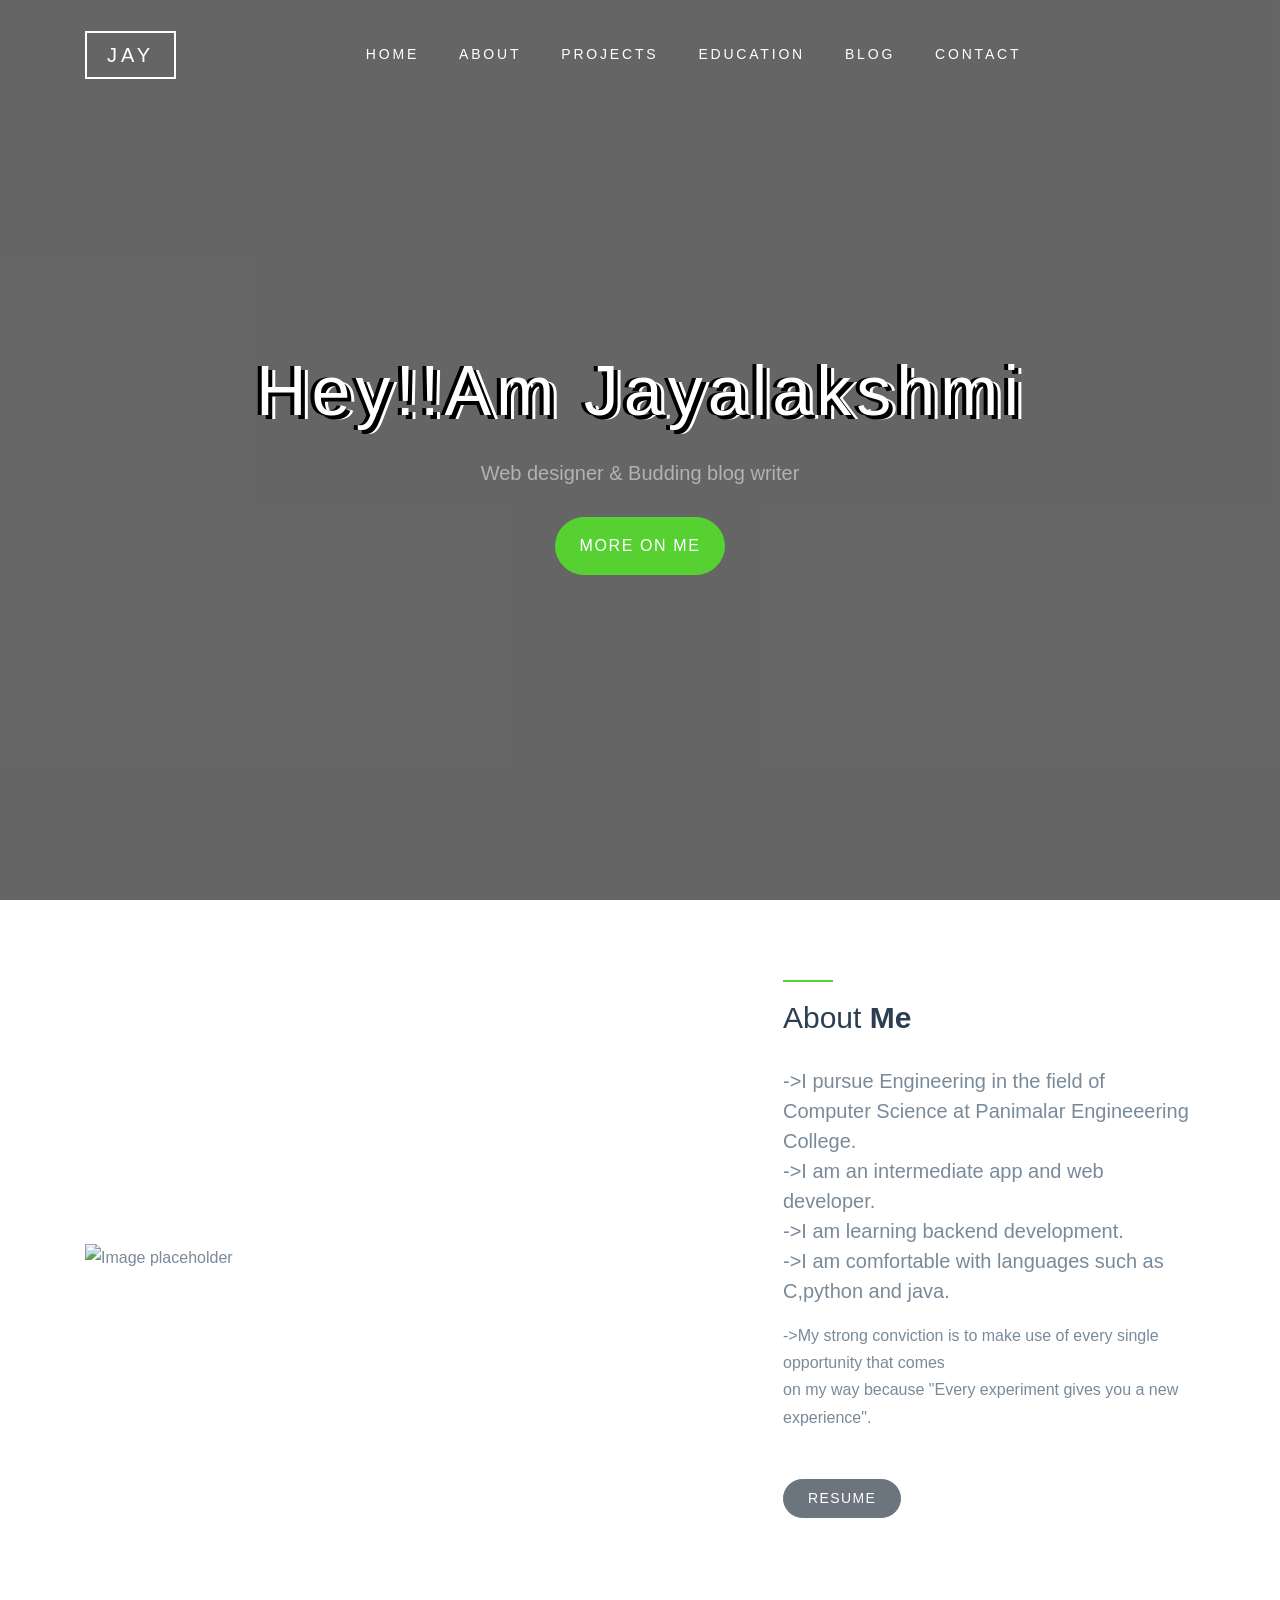
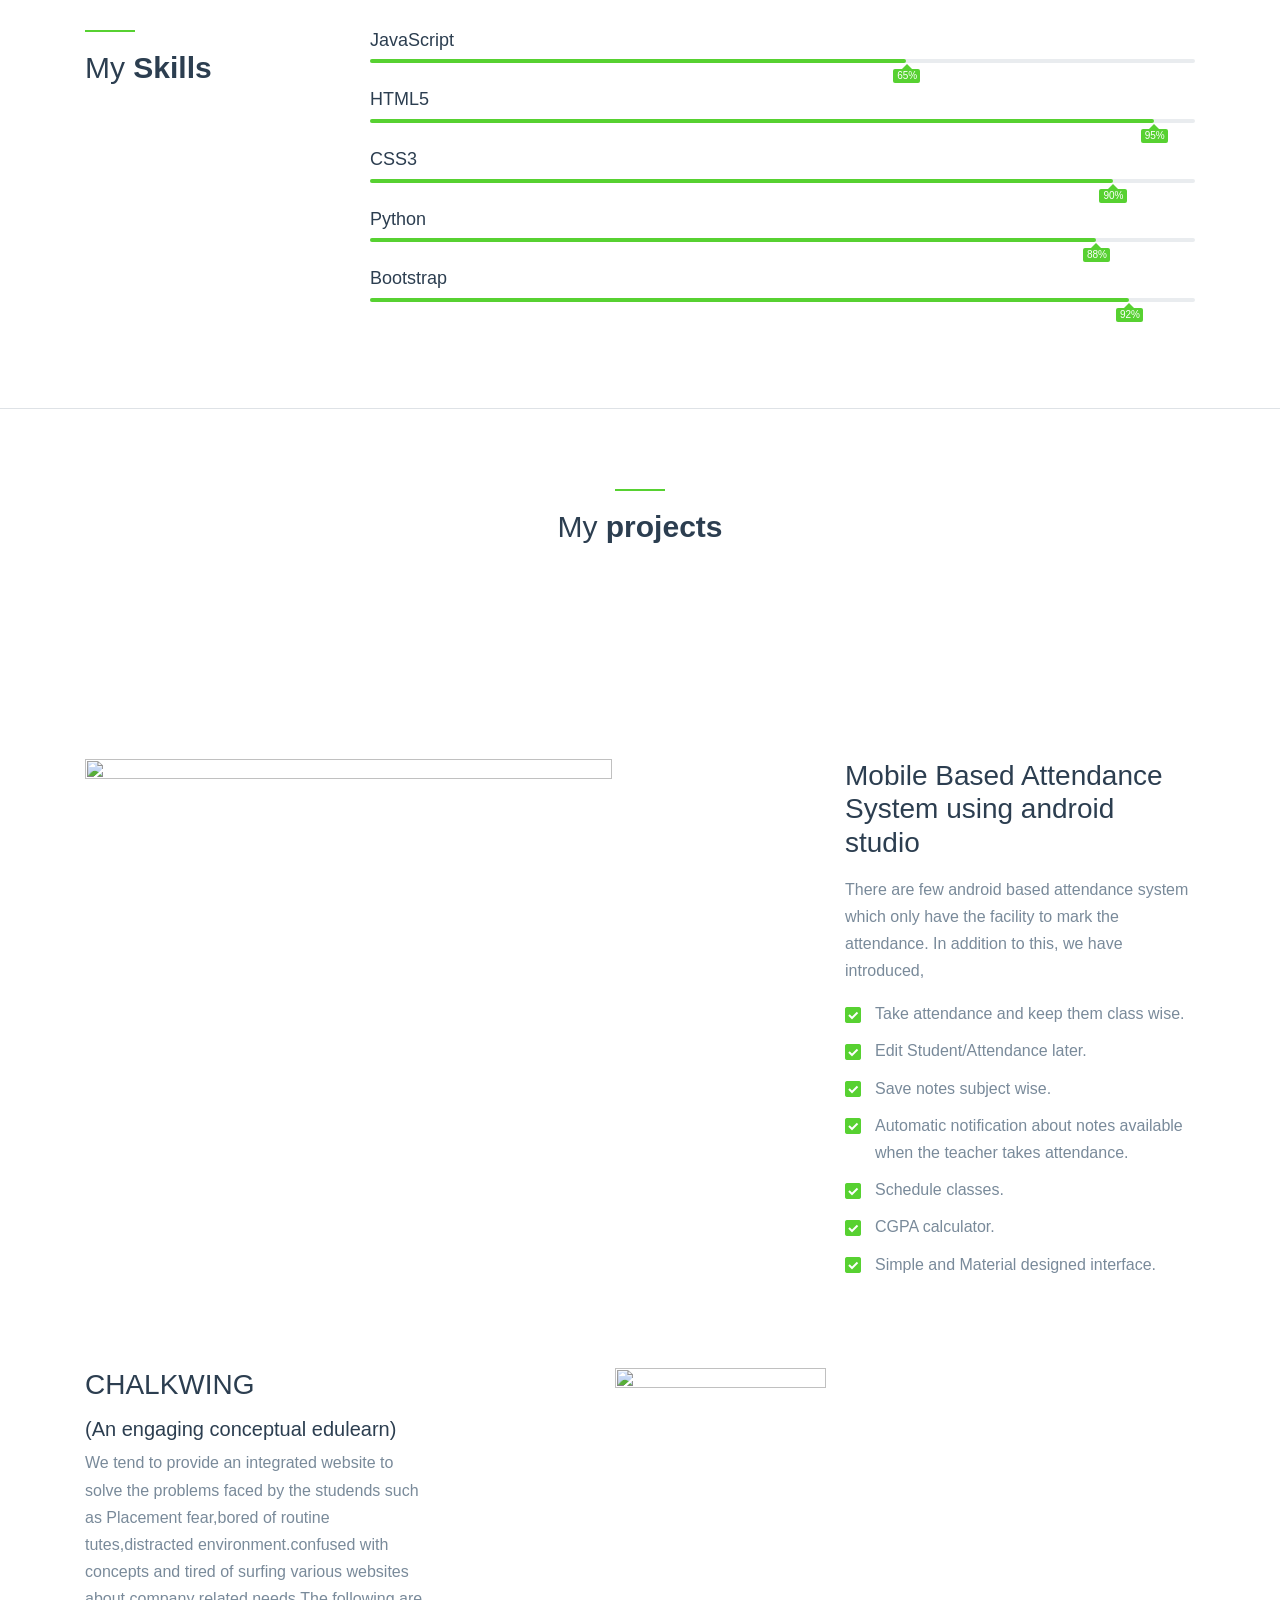
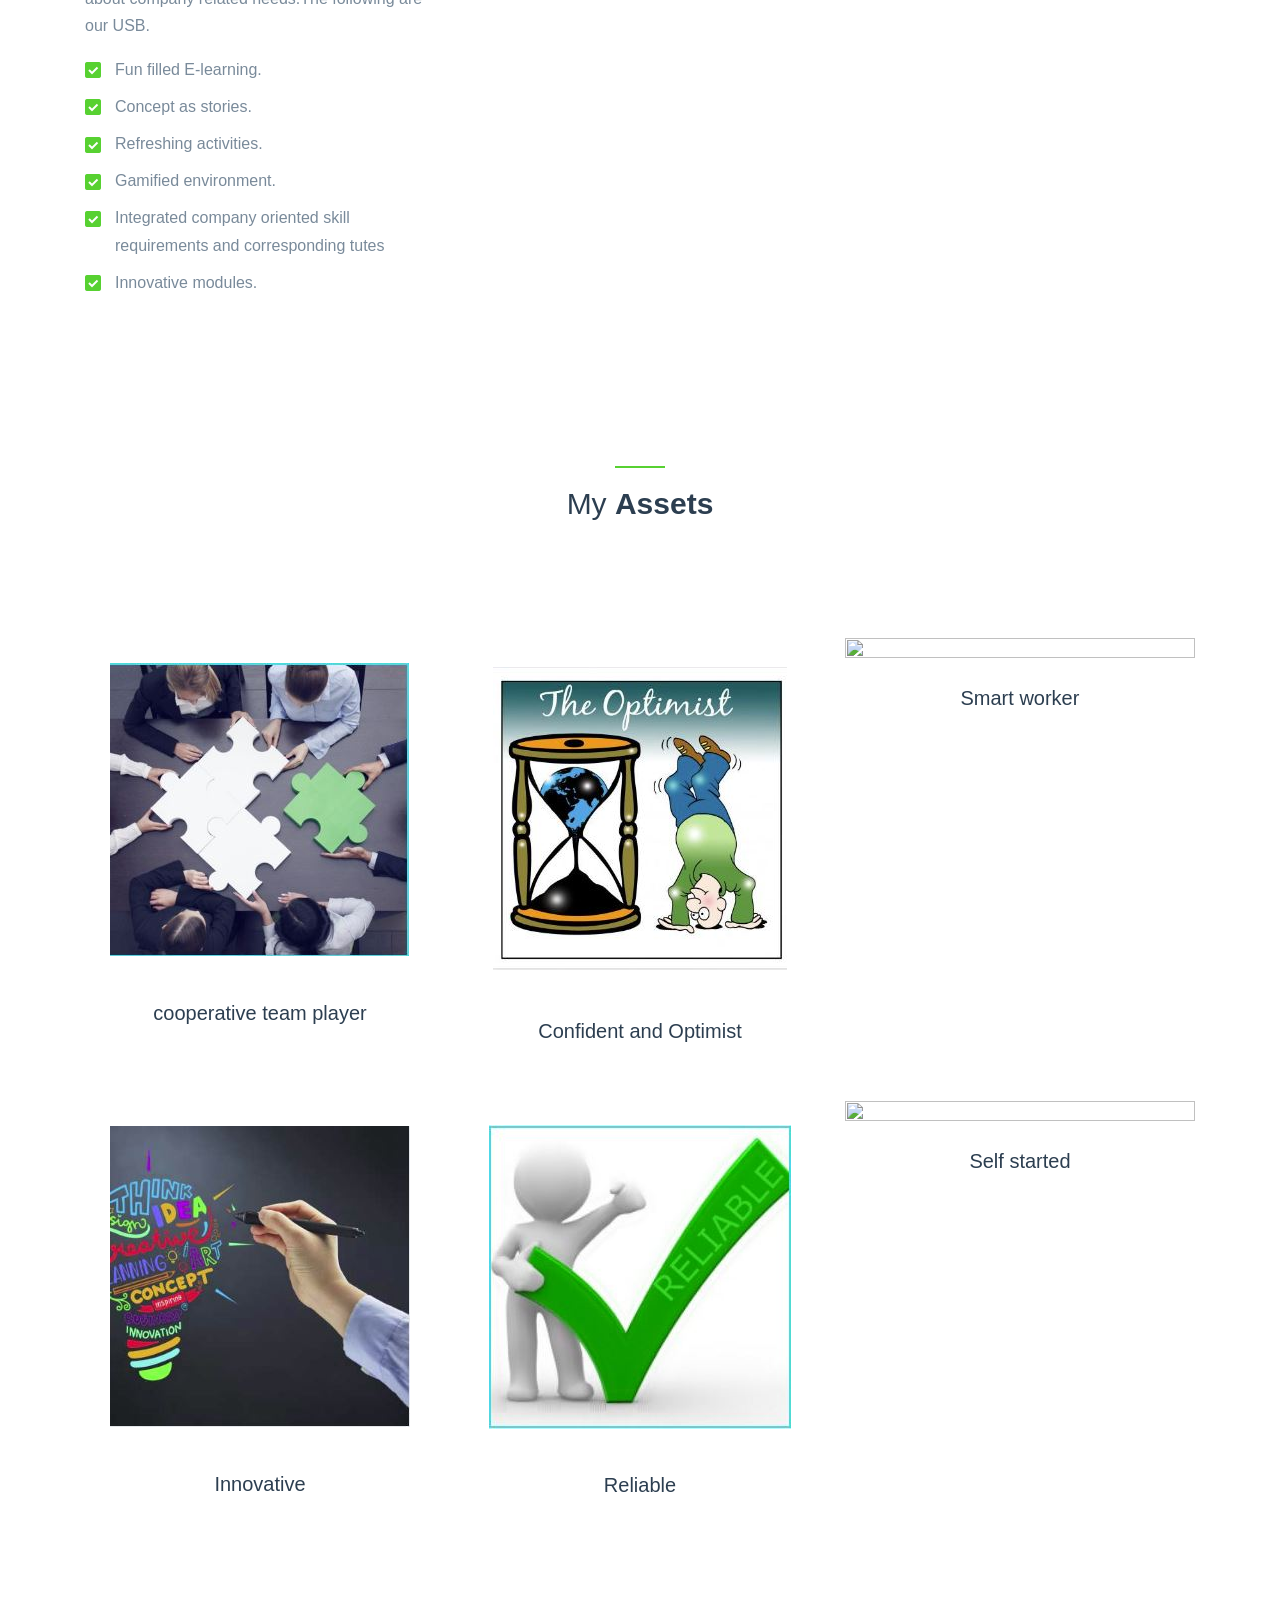
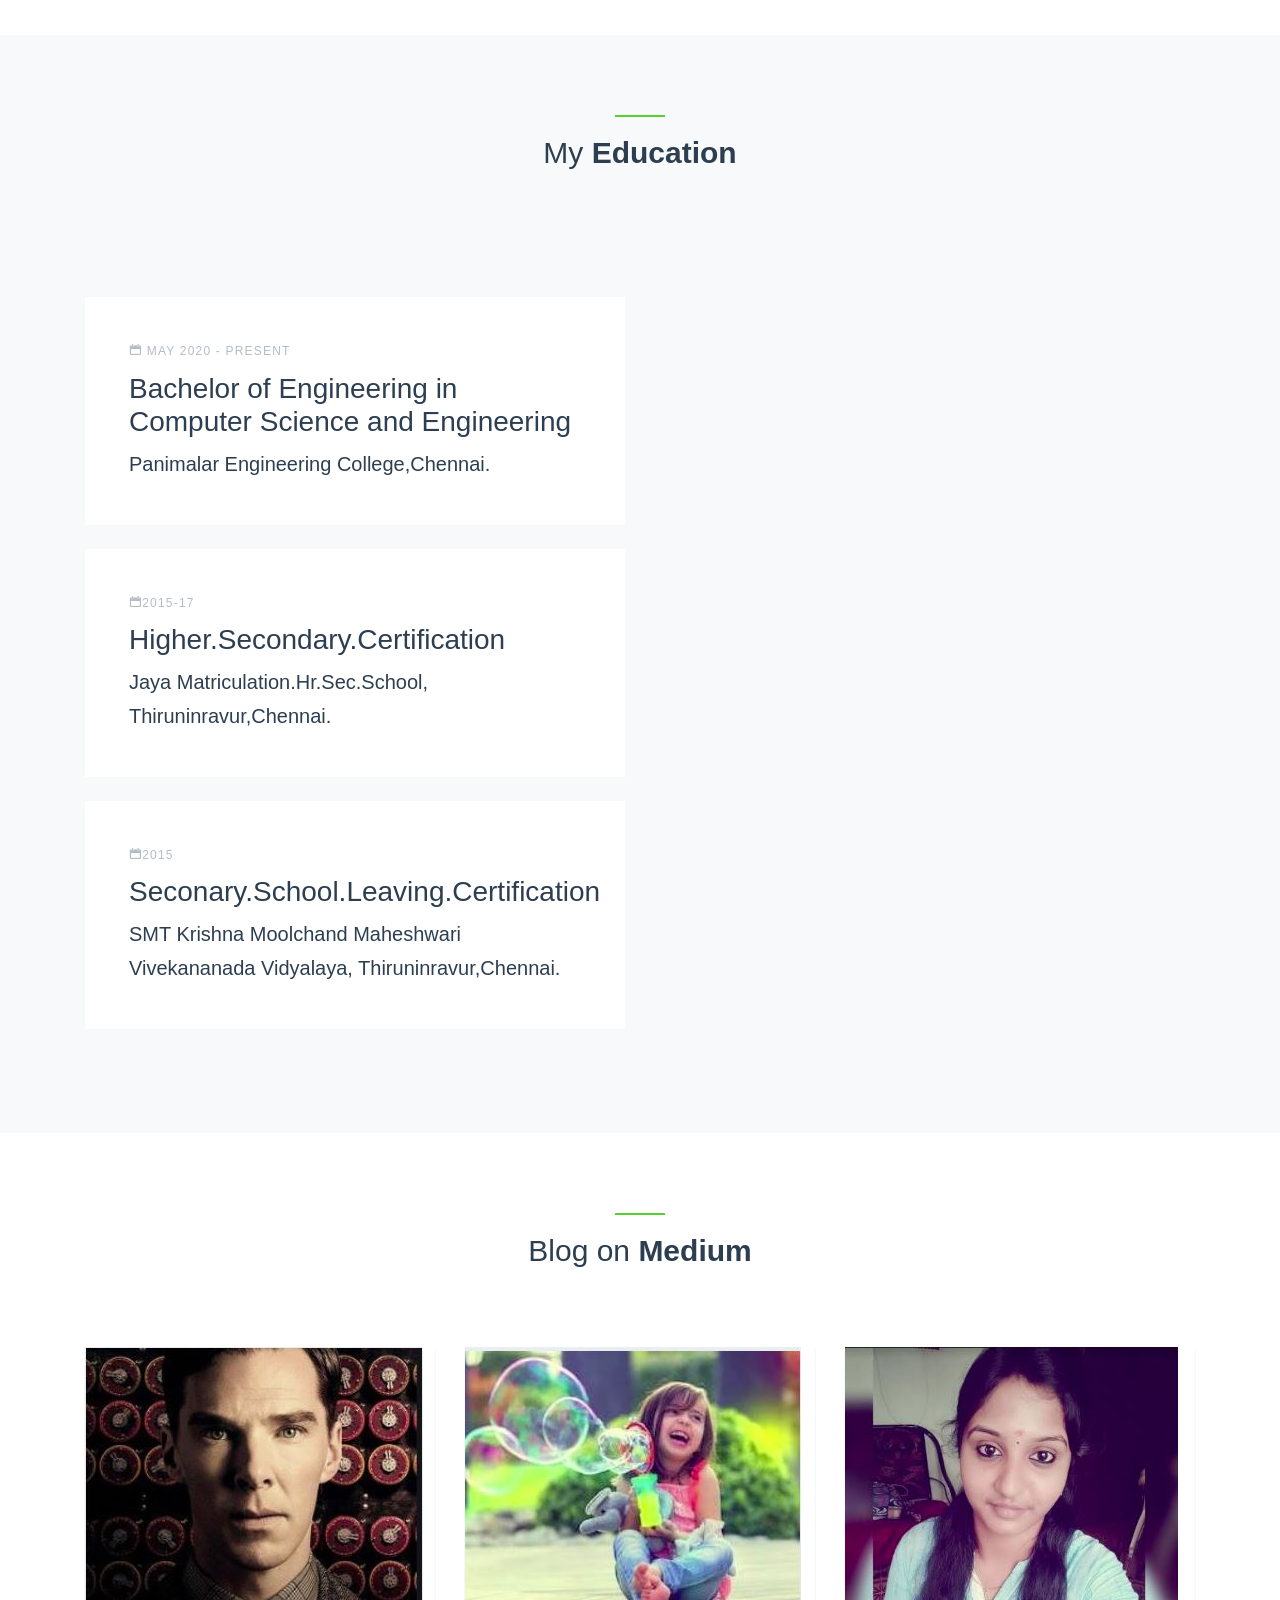
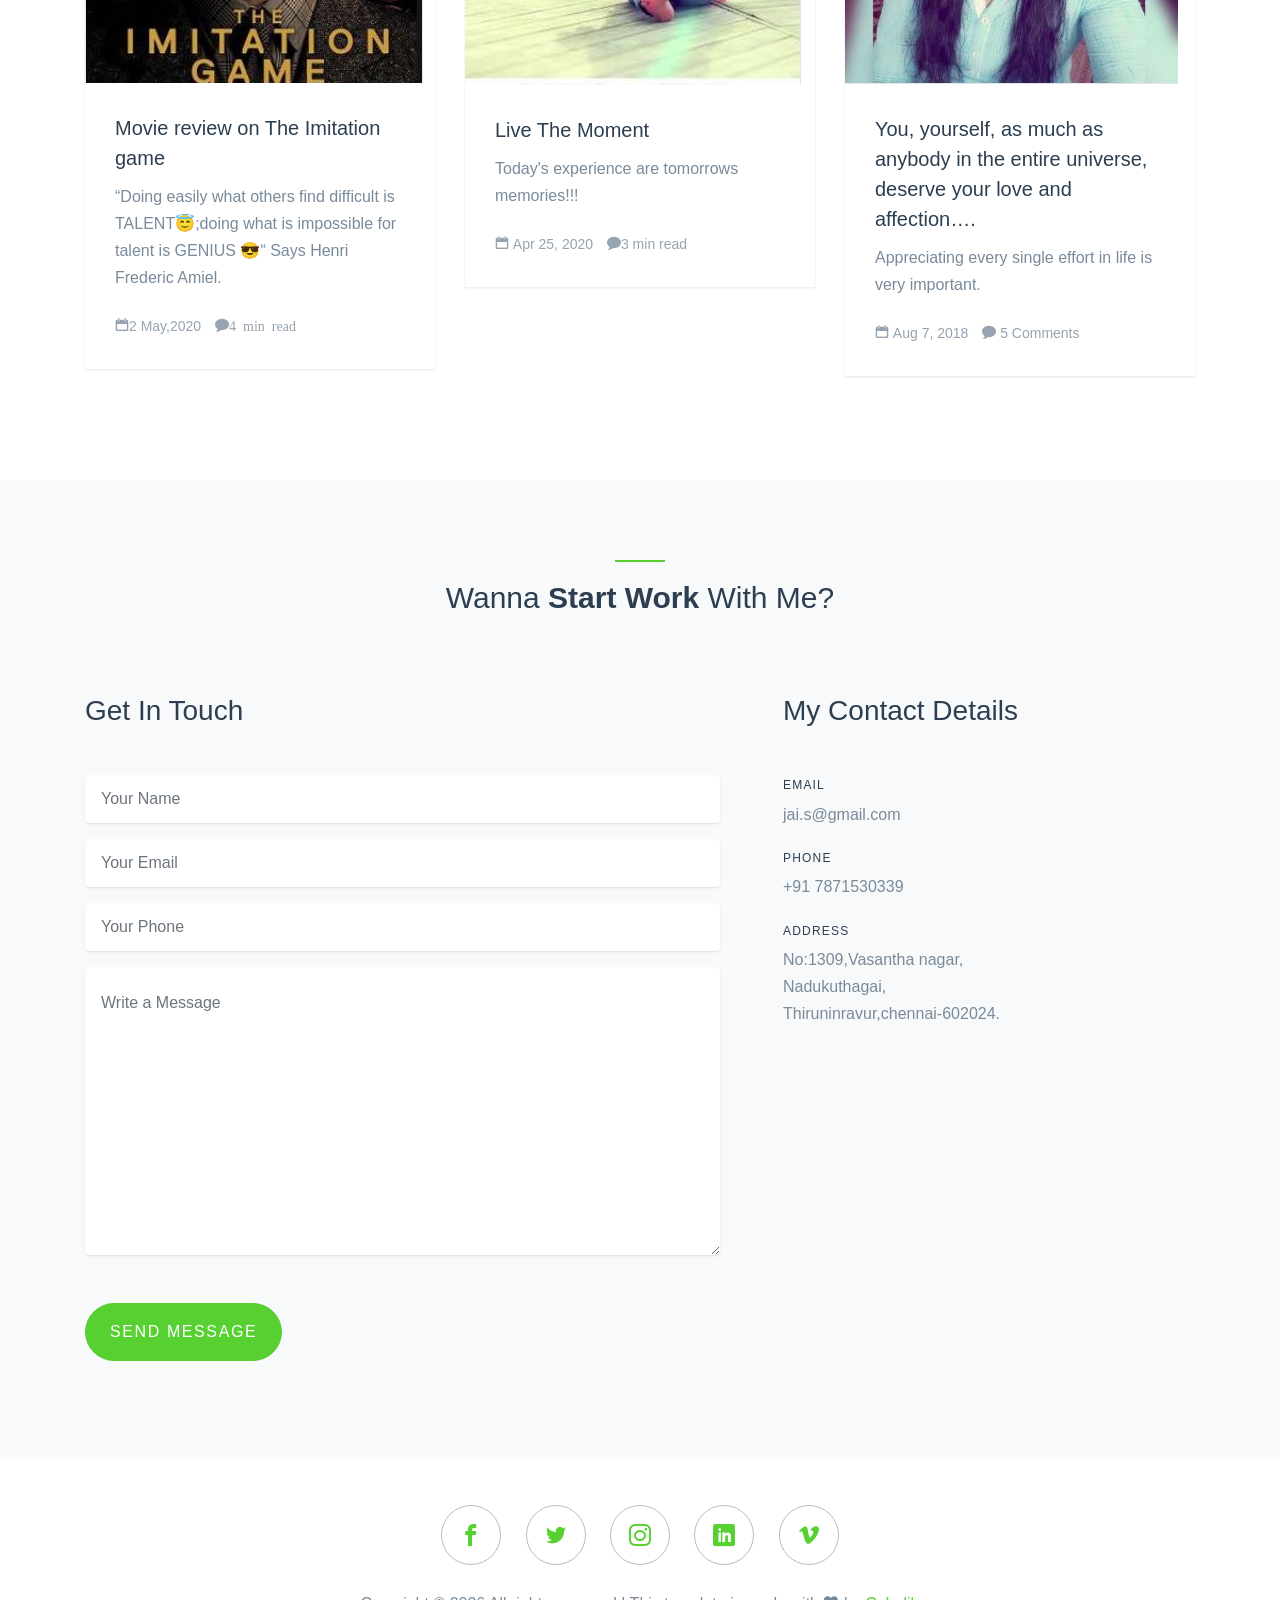
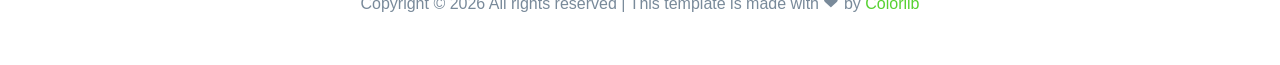
==== commit 438811fa: "new push" ====
--- a/index.html
+++ b/index.html
@@ -33,12 +33,12 @@
         <a class="navbar-brand" href="index.html">Jay</a>
         <div class="collapse navbar-collapse justify-content-md-center" id="navbarsExample09">
           <ul class="navbar-nav">
-            <li class="nav-item"><a class="nav-link" href="#section-home">Home</a></li>
-            <li class="nav-item"><a class="nav-link" href="#section-about">About</a></li>
-            <li class="nav-item"><a class="nav-link" href="#section-asset">Projects</a></li>
-            <li class="nav-item"><a class="nav-link" href="#section-resume">Education</a></li>
-            <li class="nav-item"><a class="nav-link" href="#section-blog">Blog</a></li>
-            <li class="nav-item"><a class="nav-link" href="#section-contact">Contact</a></li>
+            <li class="nav-item"><a class="nav-link" href="#features-home">Home</a></li>
+            <li class="nav-item"><a class="nav-link" href="#features-about">About</a></li>
+            <li class="nav-item"><a class="nav-link" href="#features-asset">Projects</a></li>
+            <li class="nav-item"><a class="nav-link" href="#features-resume">Education</a></li>
+            <li class="nav-item"><a class="nav-link" href="#features-blog">Blog</a></li>
+            <li class="nav-item"><a class="nav-link" href="#features-contact">Contact</a></li>
           </ul>
         </div>
       </div>
@@ -77,7 +77,7 @@
             <p class="mb-5  ">->My strong conviction is to make use of every single opportunity that comes<br> on my way because <strong>    "Every experiment gives you a  new experience".</strong></p>
 
             <p>
-              <a href="#" class="btn btn-secondary px-4 py-2 btn-sm">Download CV</a>
+              <a href="resume.pdf" class="btn btn-secondary px-4 py-2 btn-sm">Resume</a>
             </p>
           </div>
         </div>
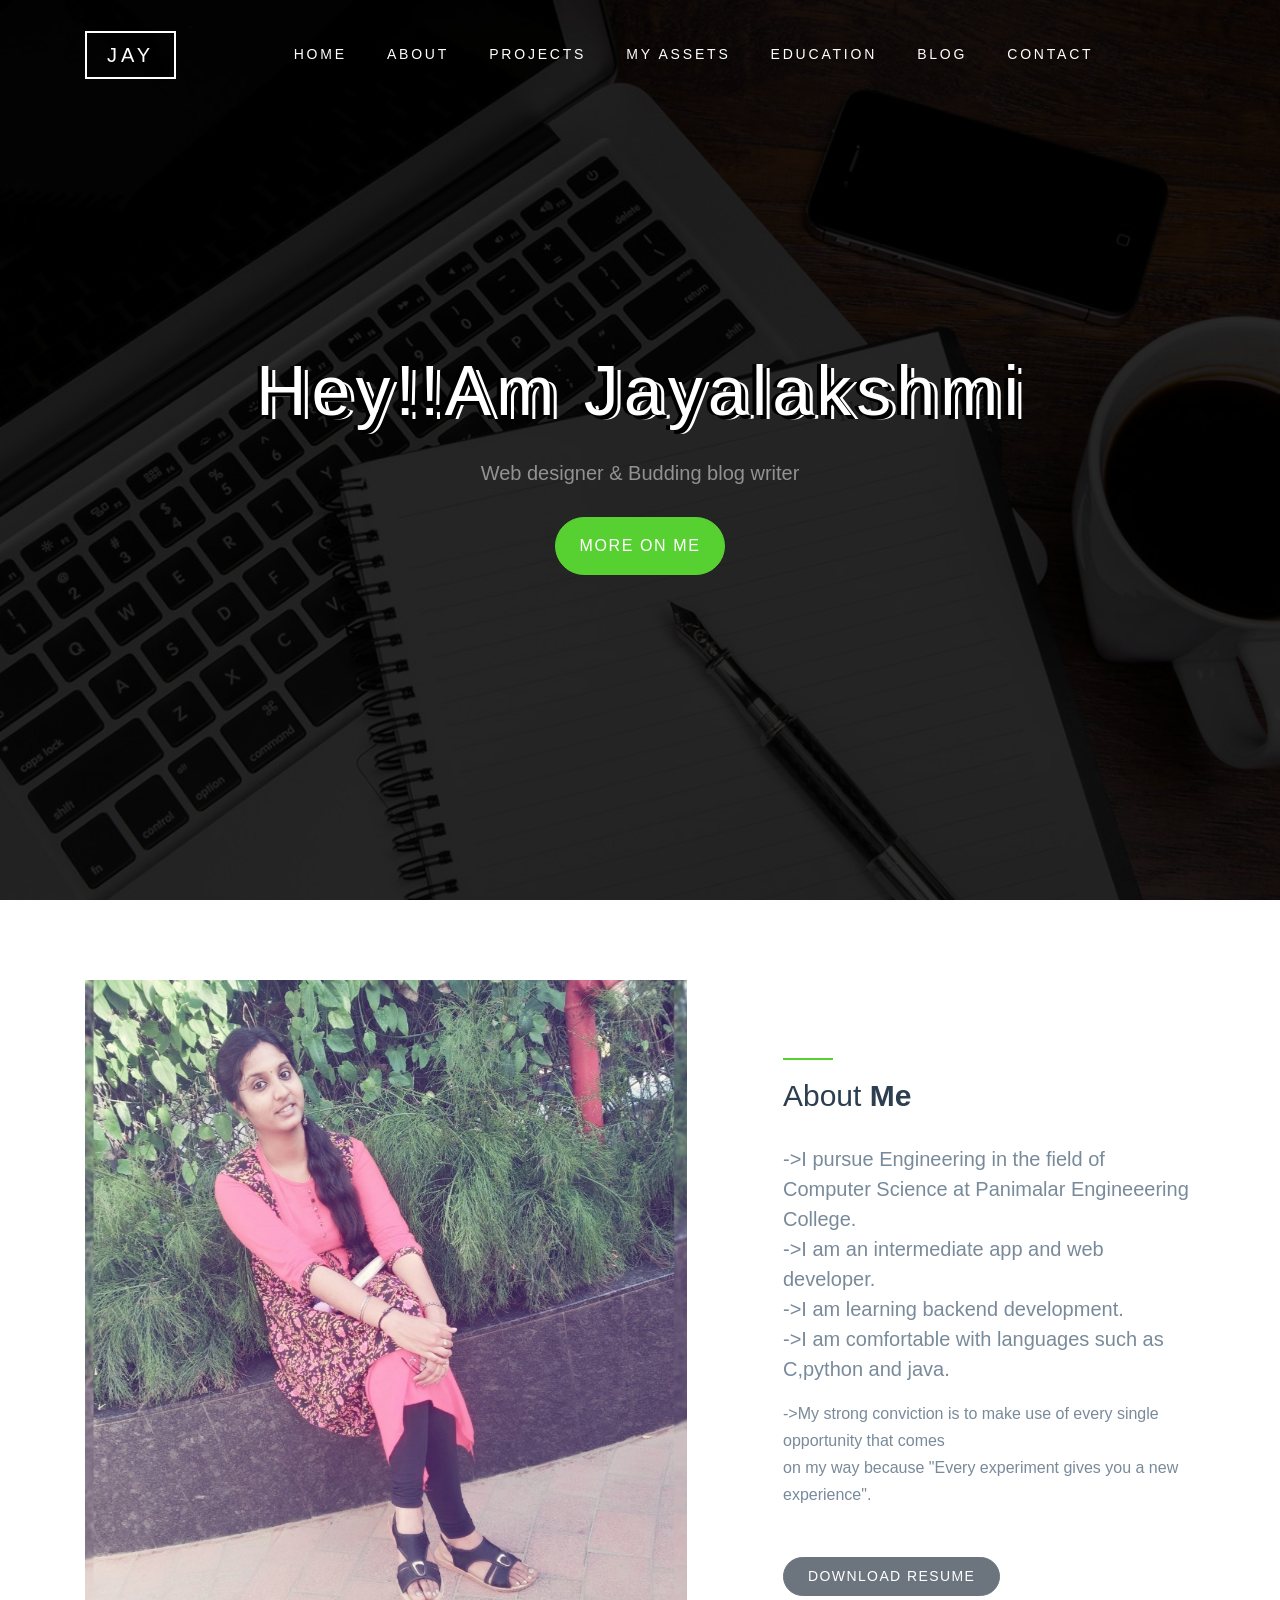
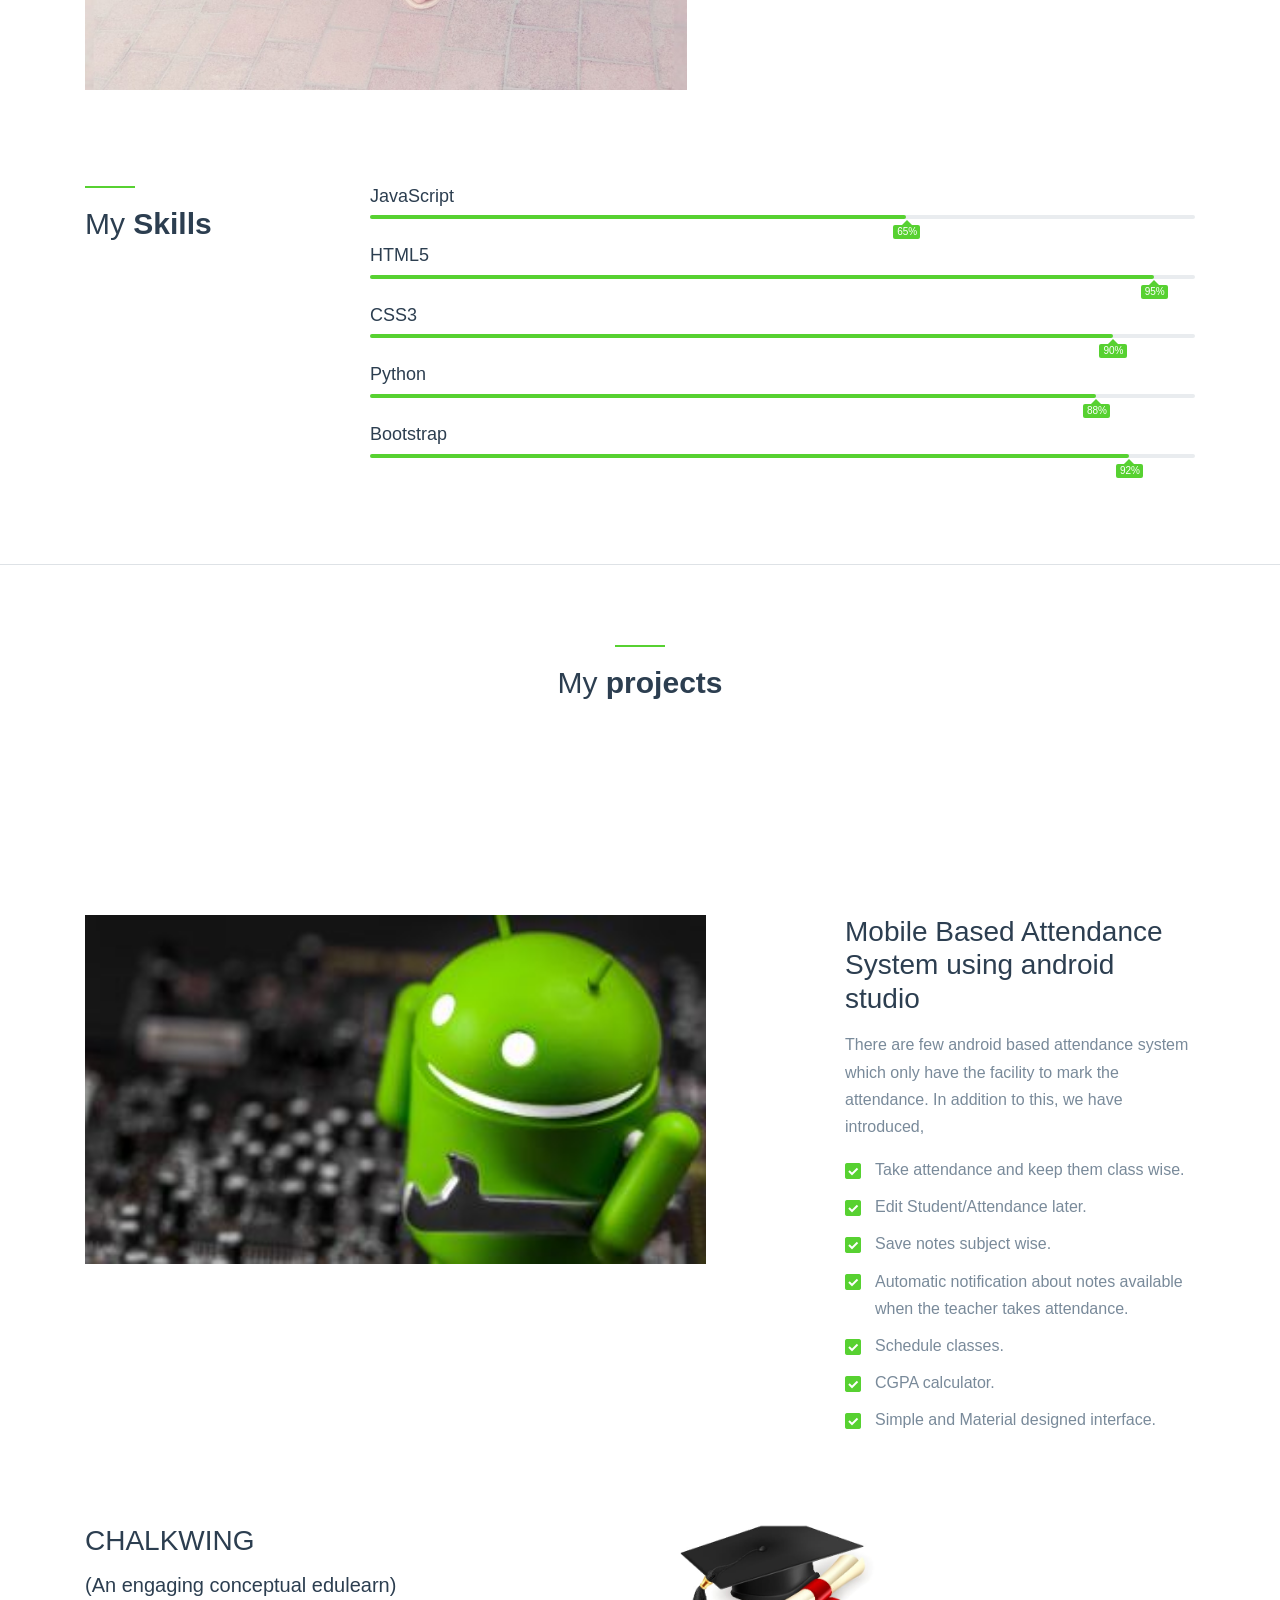
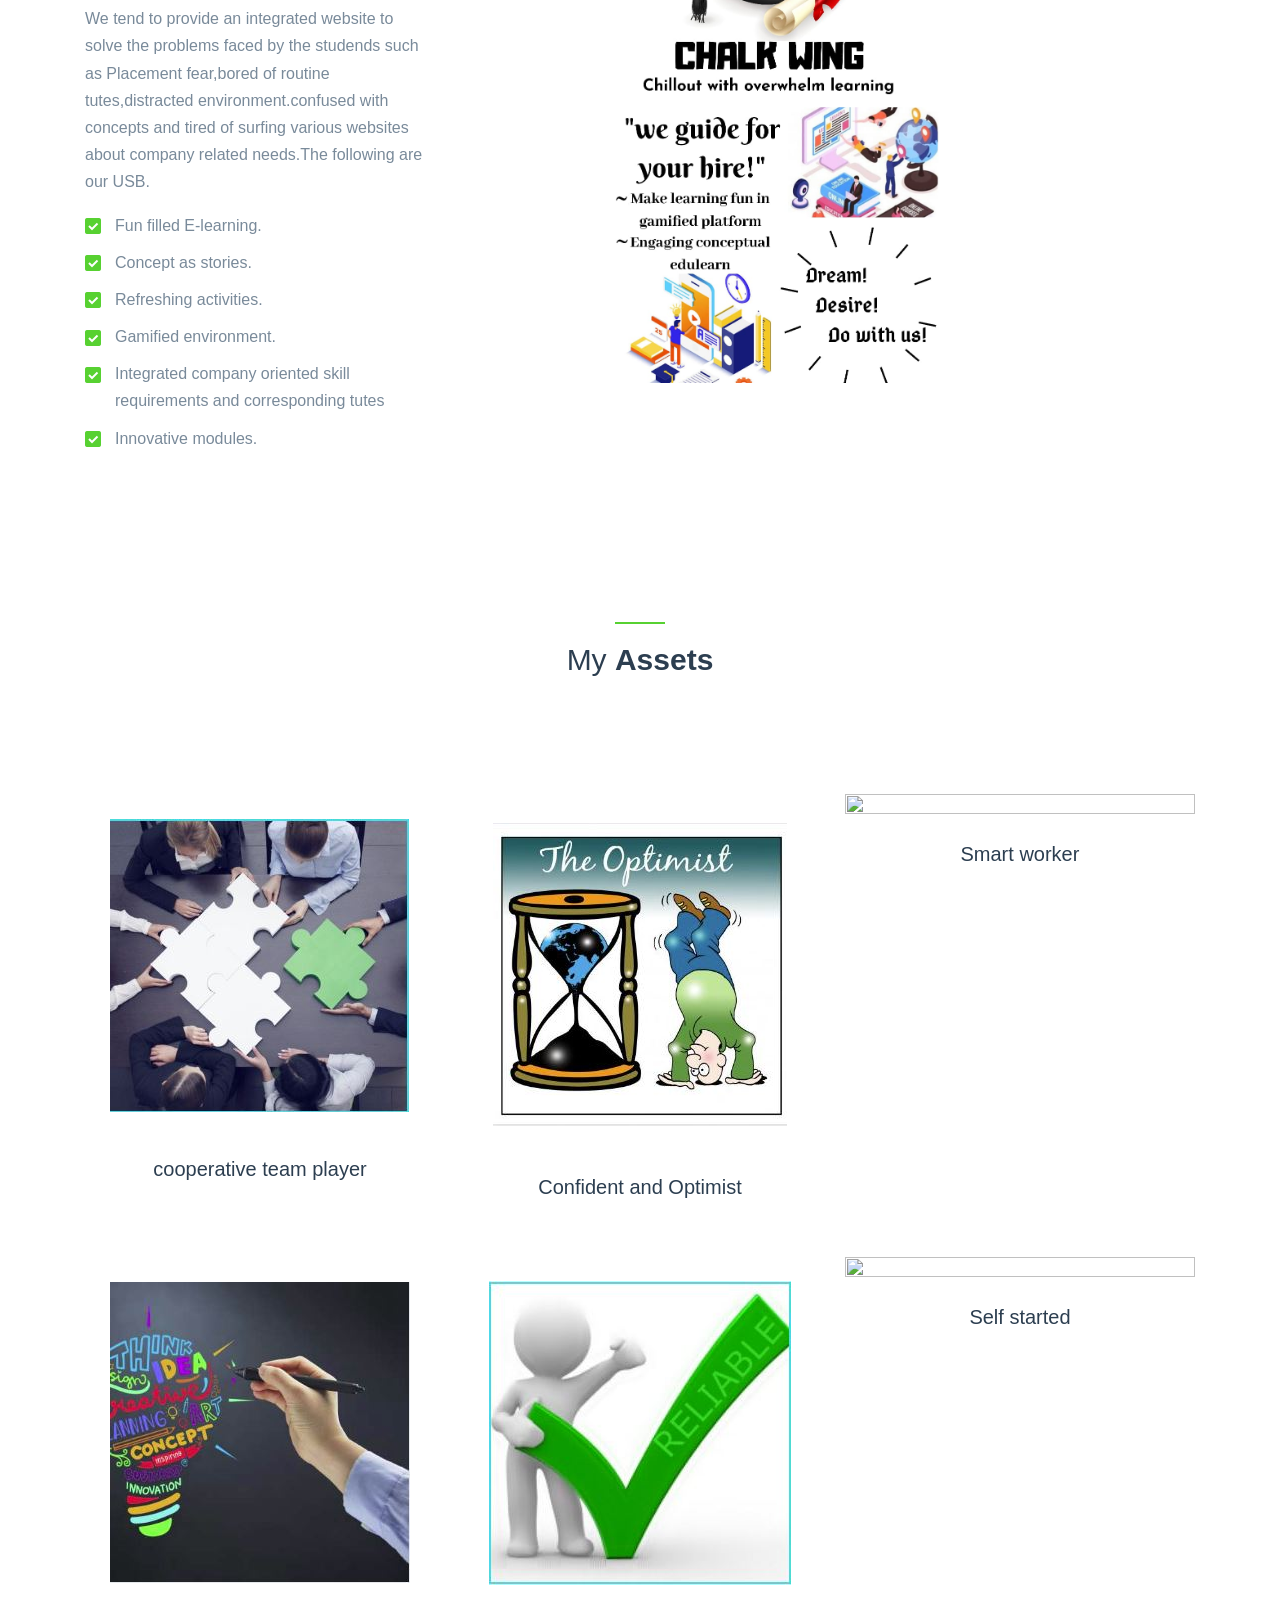
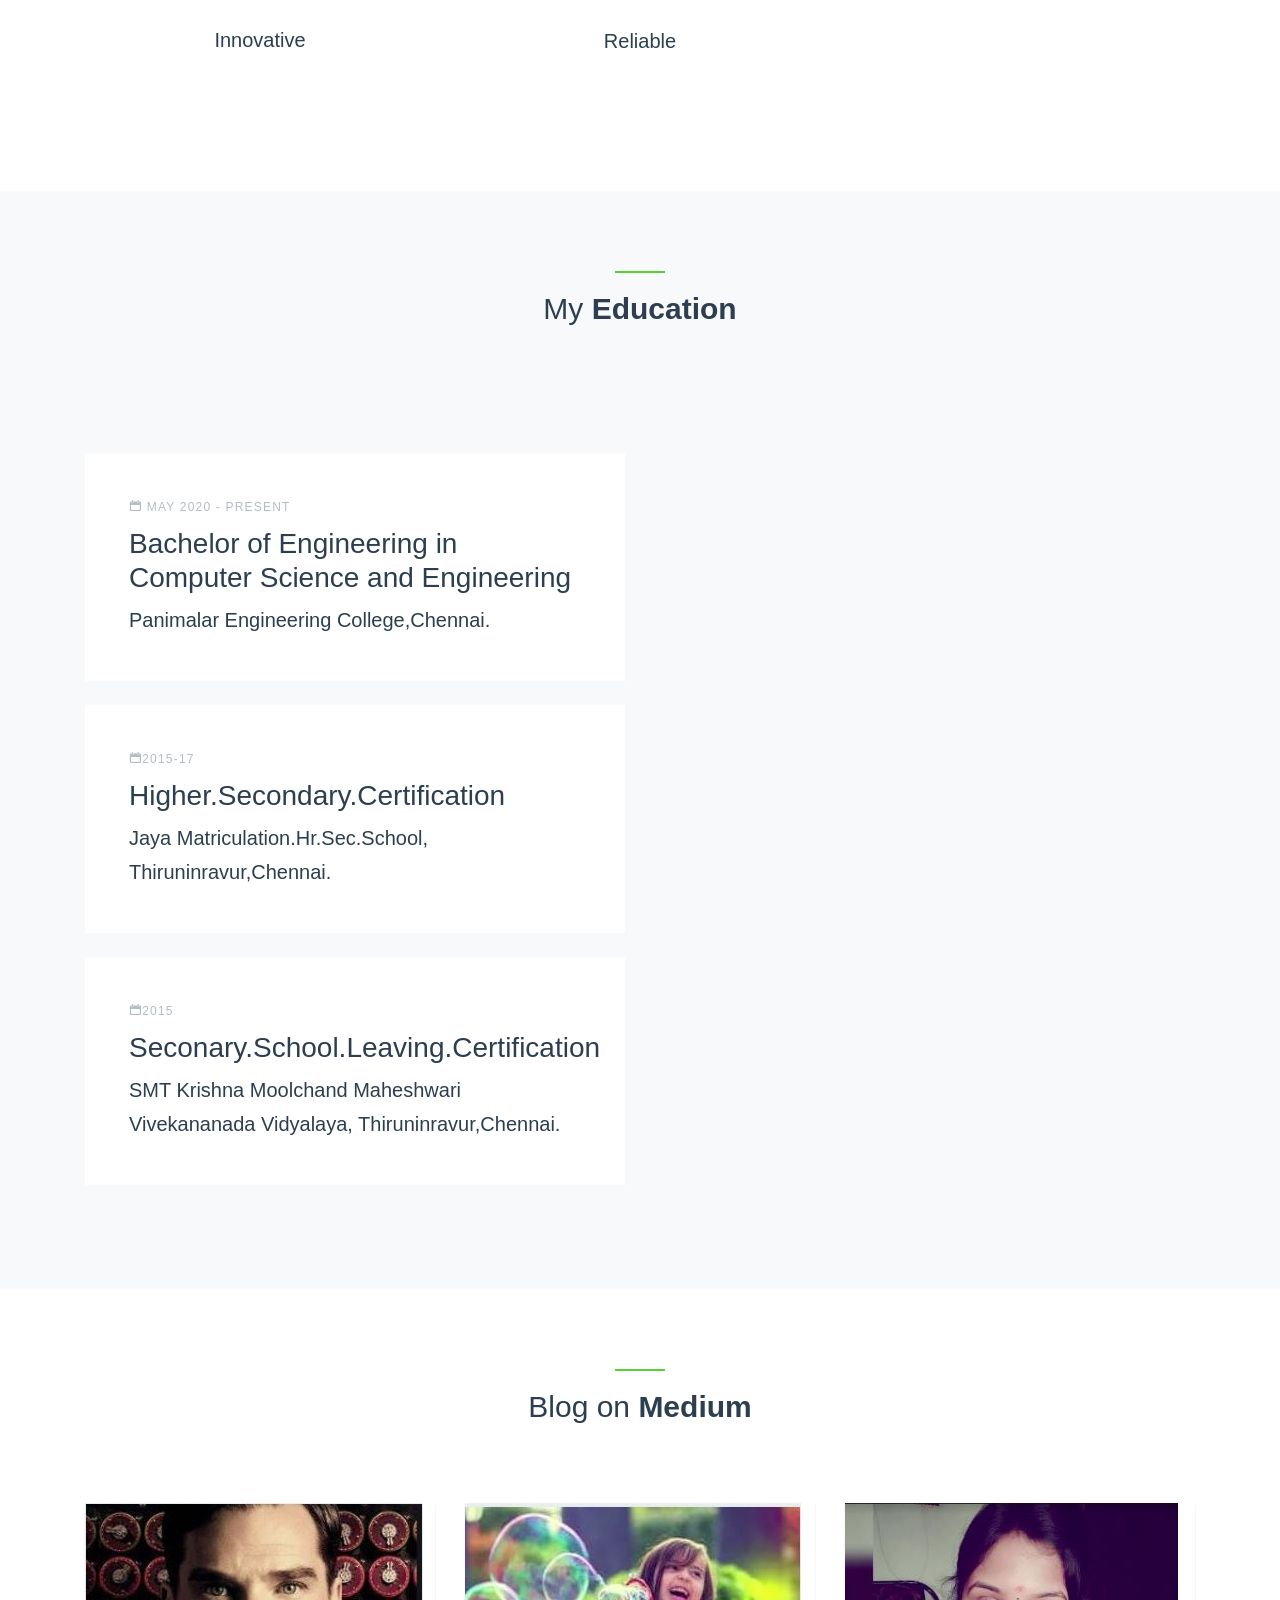
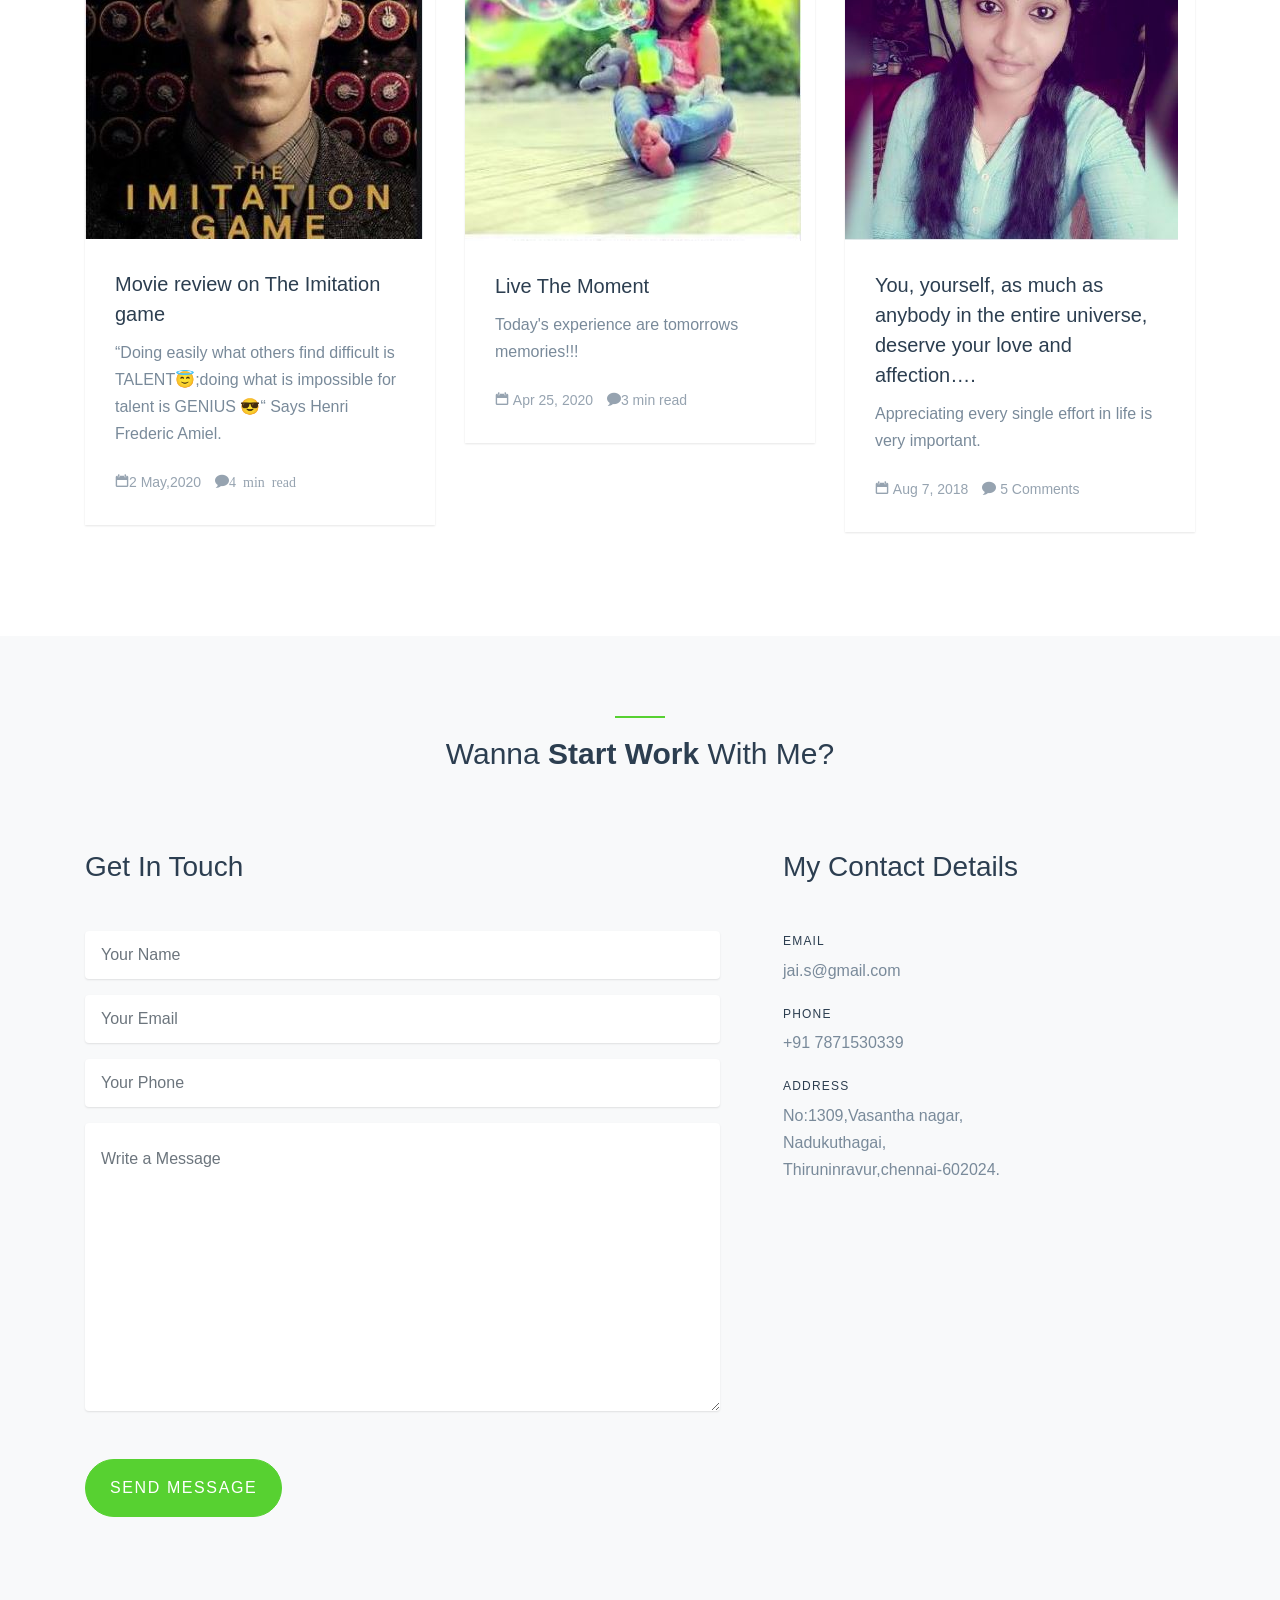
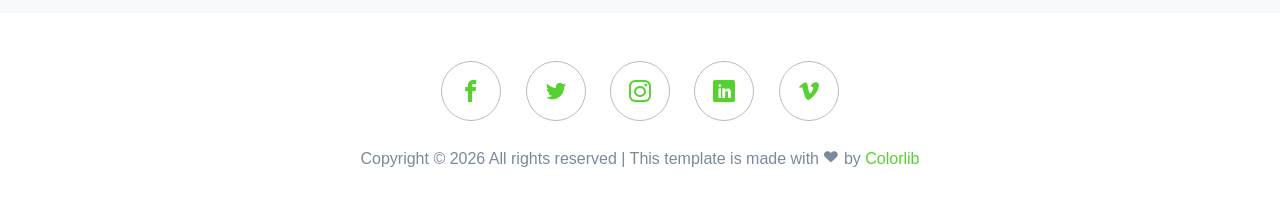
==== commit a52fadd5: "latest update" ====
--- a/index.html
+++ b/index.html
@@ -33,12 +33,13 @@
         <a class="navbar-brand" href="index.html">Jay</a>
         <div class="collapse navbar-collapse justify-content-md-center" id="navbarsExample09">
           <ul class="navbar-nav">
-            <li class="nav-item"><a class="nav-link" href="#features-home">Home</a></li>
-            <li class="nav-item"><a class="nav-link" href="#features-about">About</a></li>
-            <li class="nav-item"><a class="nav-link" href="#features-asset">Projects</a></li>
-            <li class="nav-item"><a class="nav-link" href="#features-resume">Education</a></li>
-            <li class="nav-item"><a class="nav-link" href="#features-blog">Blog</a></li>
-            <li class="nav-item"><a class="nav-link" href="#features-contact">Contact</a></li>
+            <li class="nav-item"><a class="nav-link" href="#section-home">Home</a></li>
+            <li class="nav-item"><a class="nav-link" href="#section-about">About</a></li>
+            <li class="nav-item"><a class="nav-link" href="#section-features">Projects</a></li>
+              <li class="nav-item"><a class="nav-link" href="#section-portfolio">My Assets</a></li>
+            <li class="nav-item"><a class="nav-link" href="#section-resume">Education</a></li>
+            <li class="nav-item"><a class="nav-link" href="#section-blog">Blog</a></li>
+            <li class="nav-item"><a class="nav-link" href="#section-contact">Contact</a></li>
           </ul>
         </div>
       </div>
@@ -77,7 +78,7 @@
             <p class="mb-5  ">->My strong conviction is to make use of every single opportunity that comes<br> on my way because <strong>    "Every experiment gives you a  new experience".</strong></p>
 
             <p>
-              <a href="resume.pdf" class="btn btn-secondary px-4 py-2 btn-sm">Resume</a>
+              <a href="resume.pdf" class="btn btn-secondary px-4 py-2 btn-sm">Download Resume</a>
             </p>
           </div>
         </div>
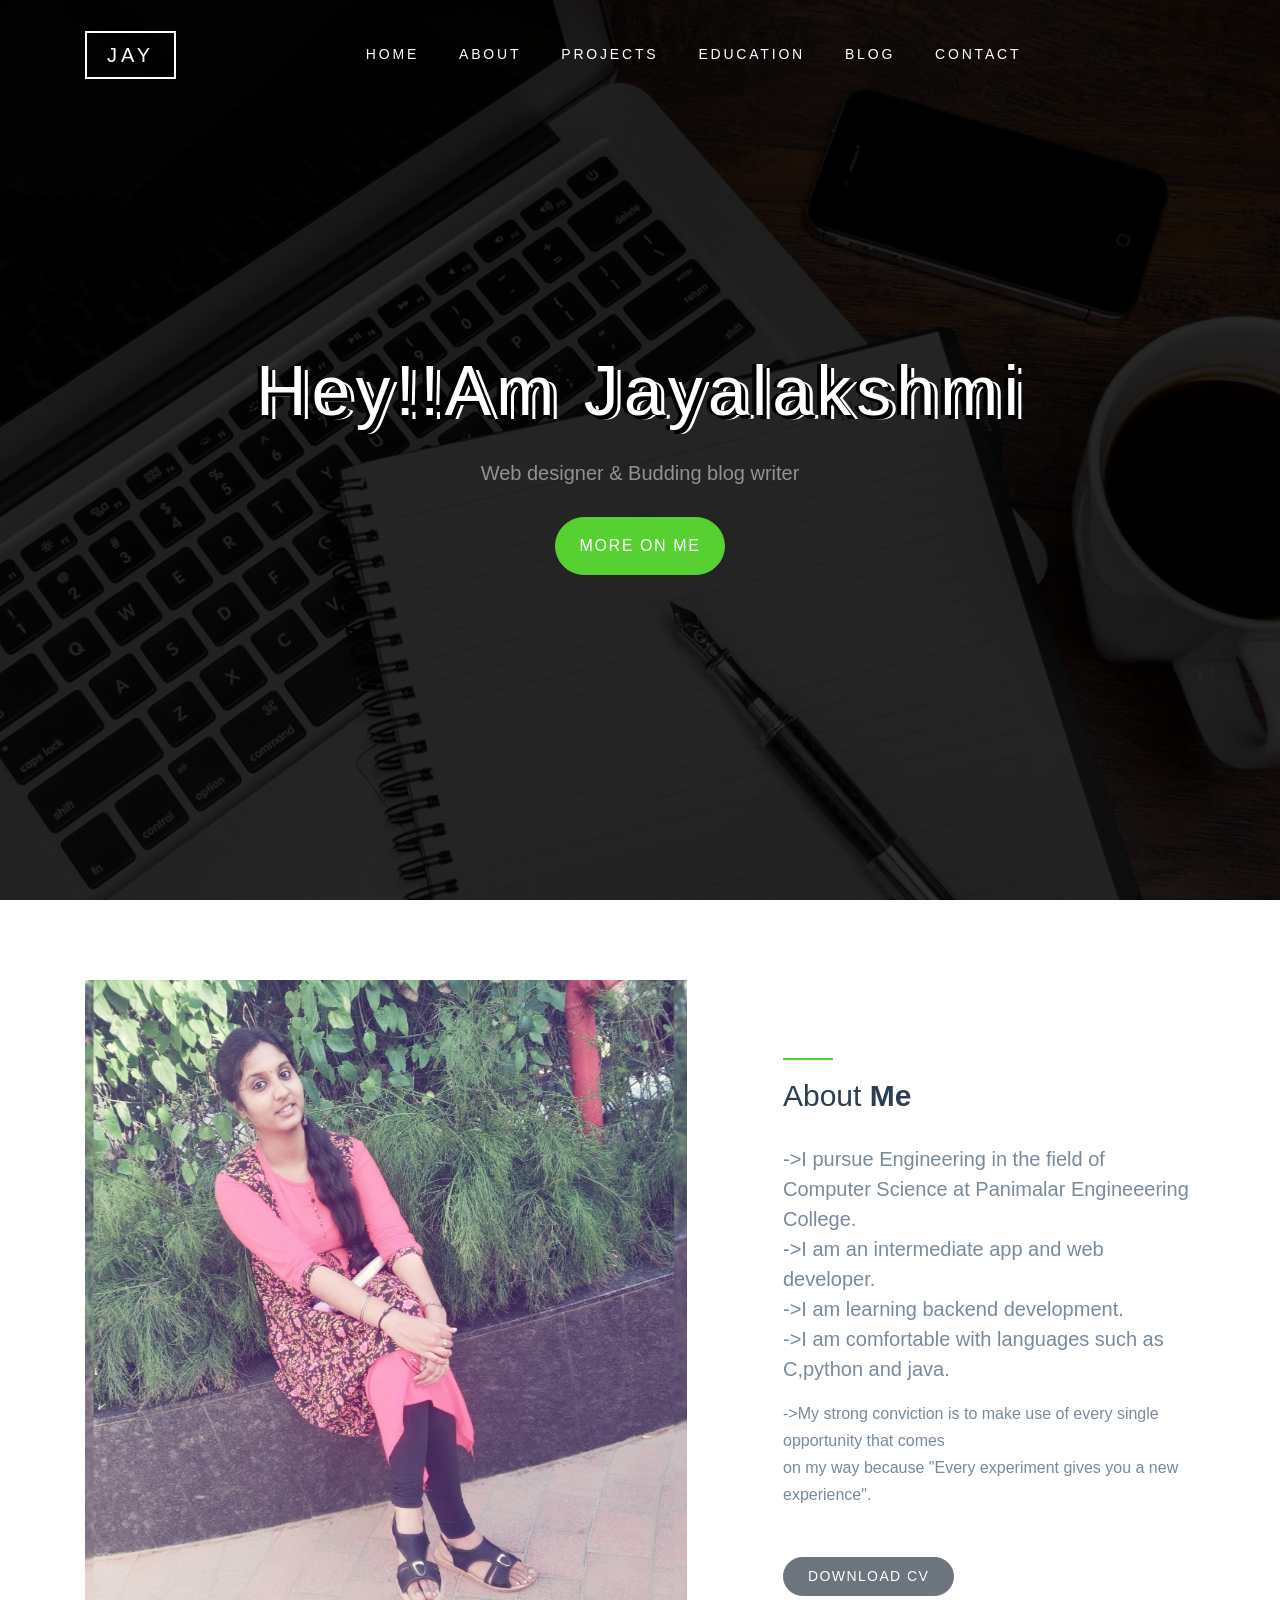
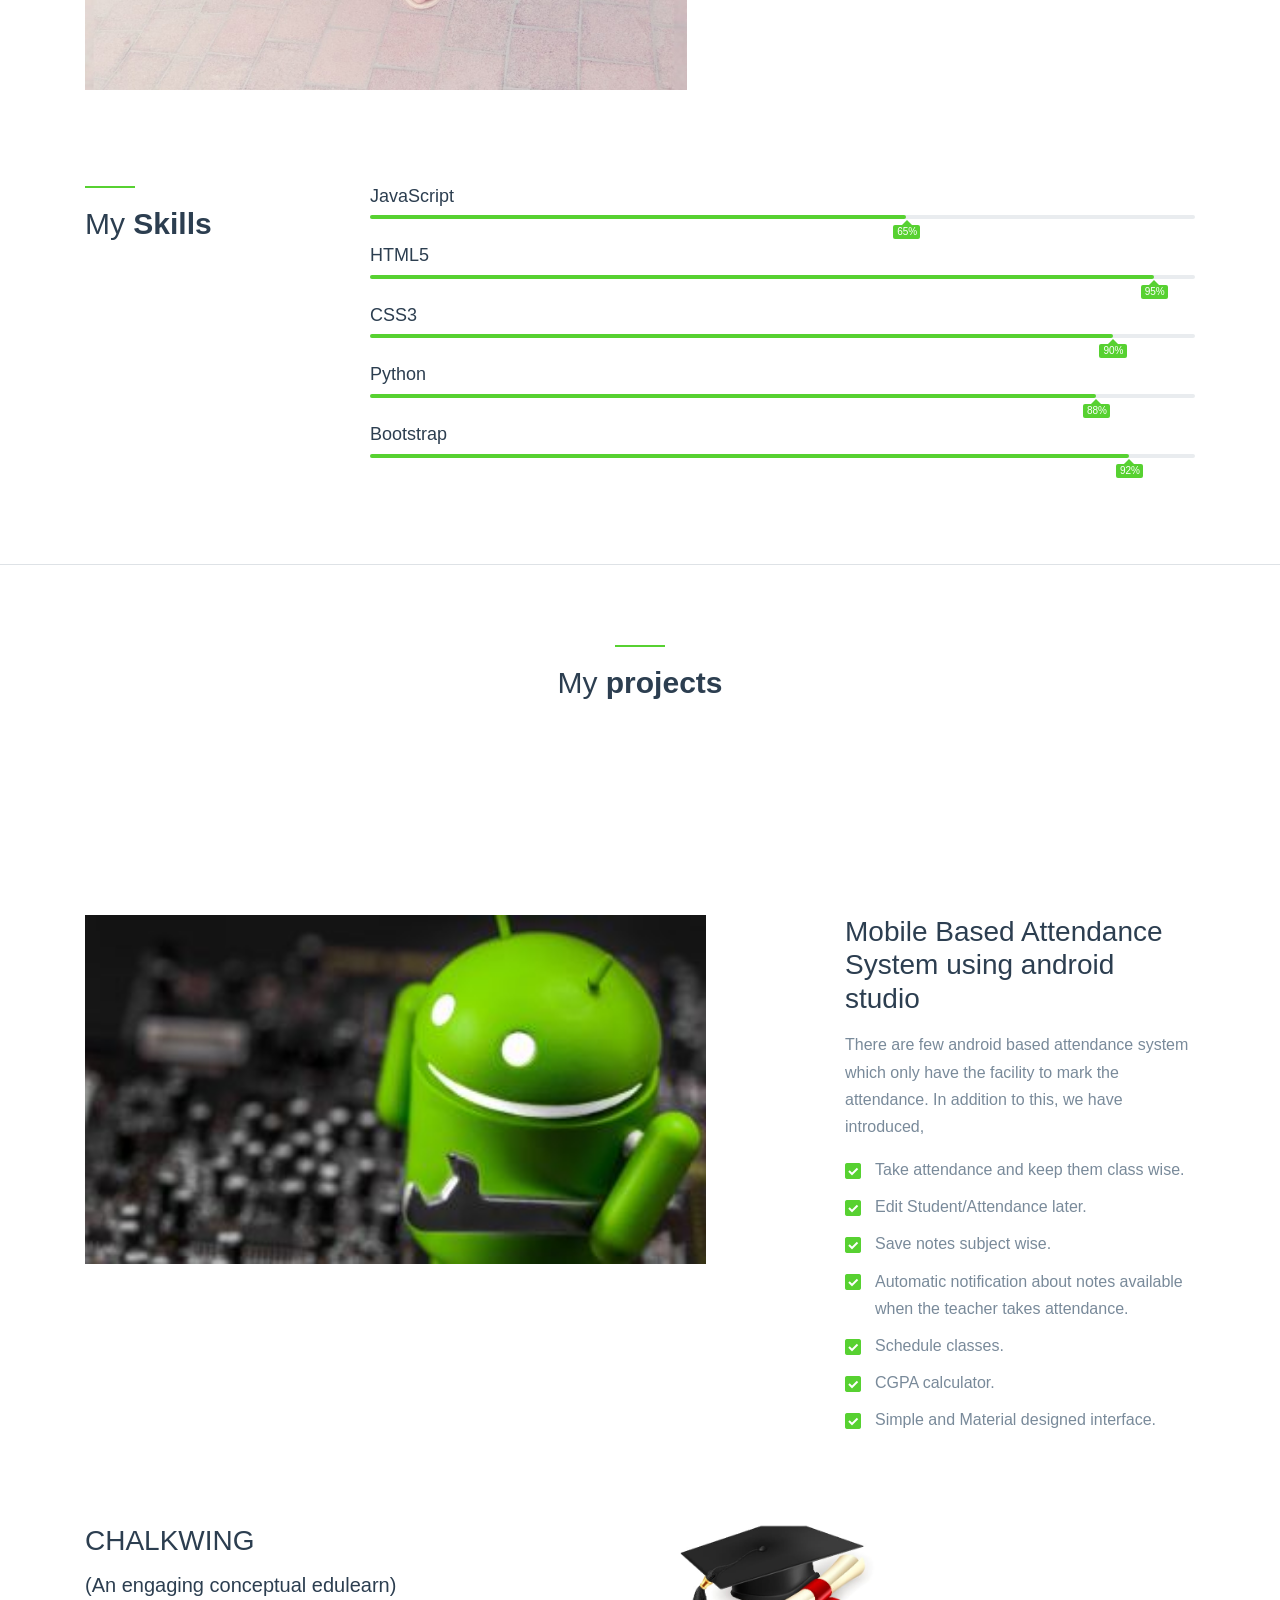
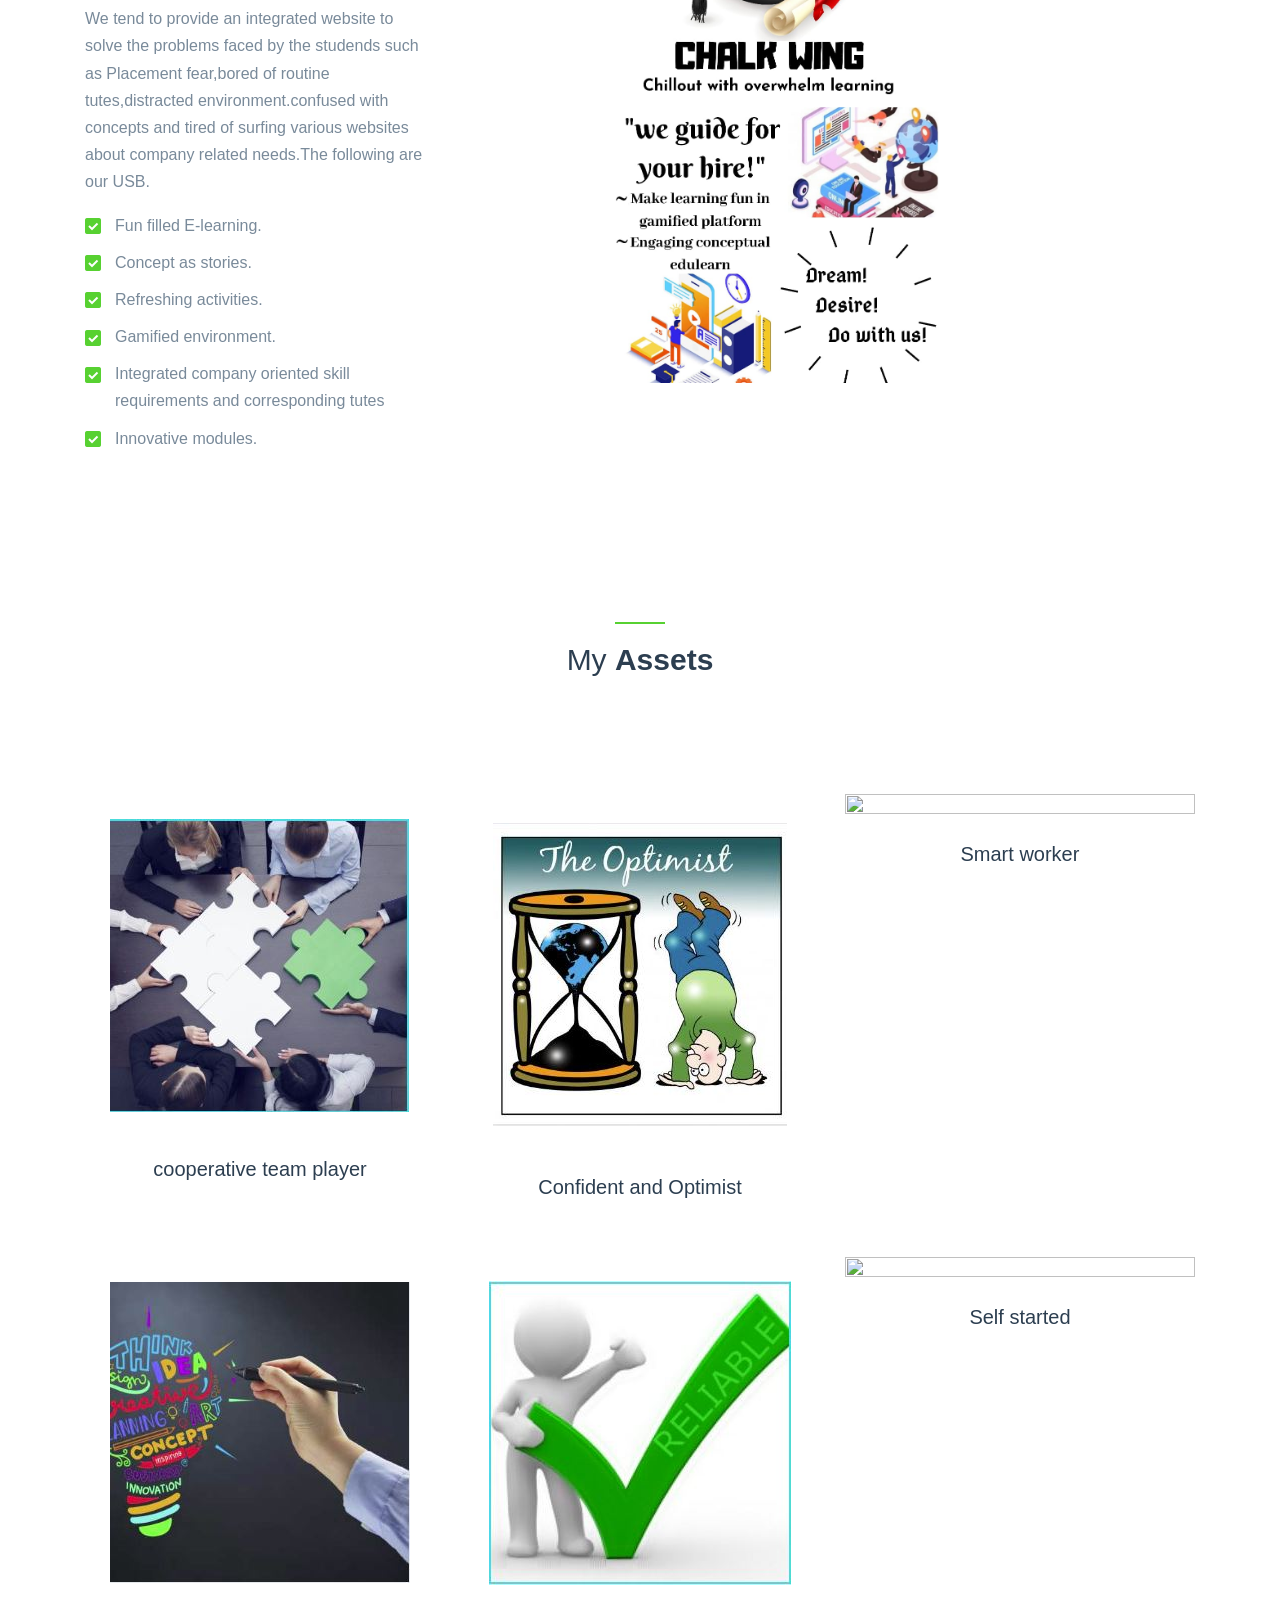
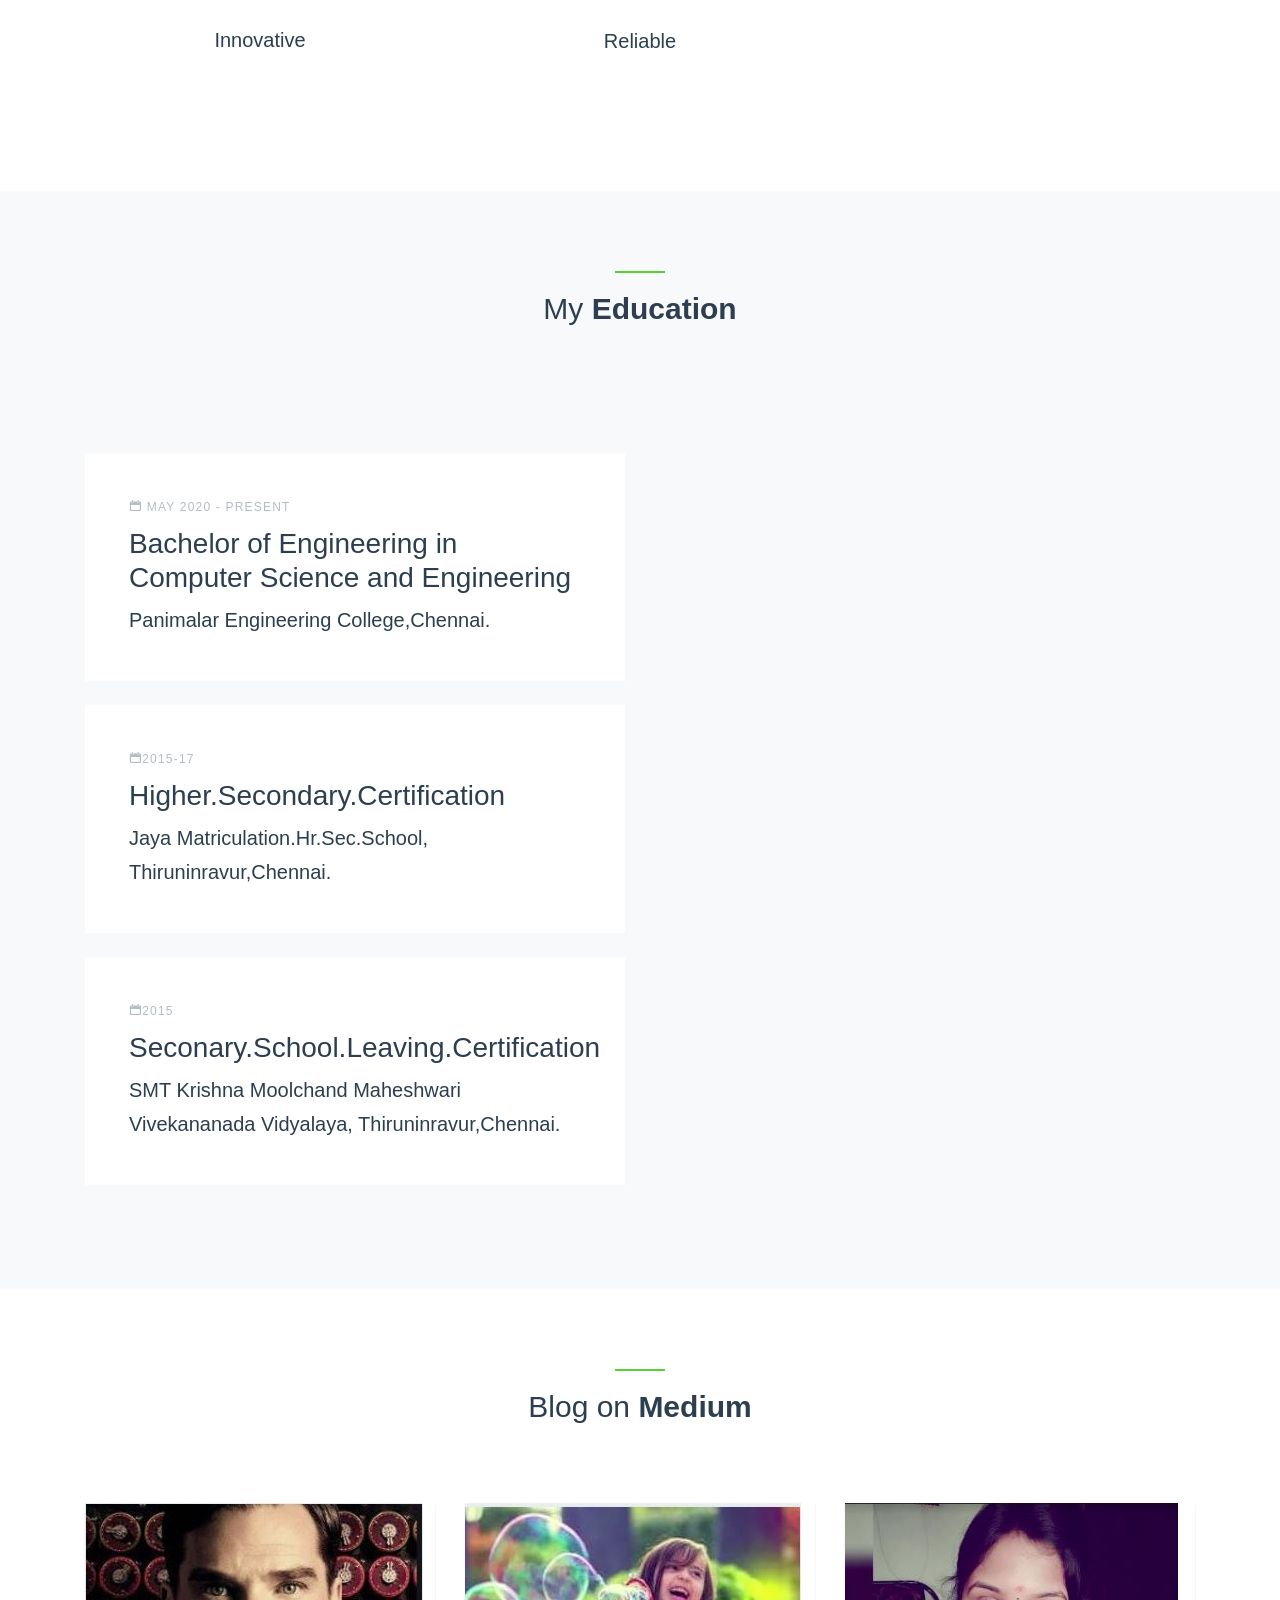
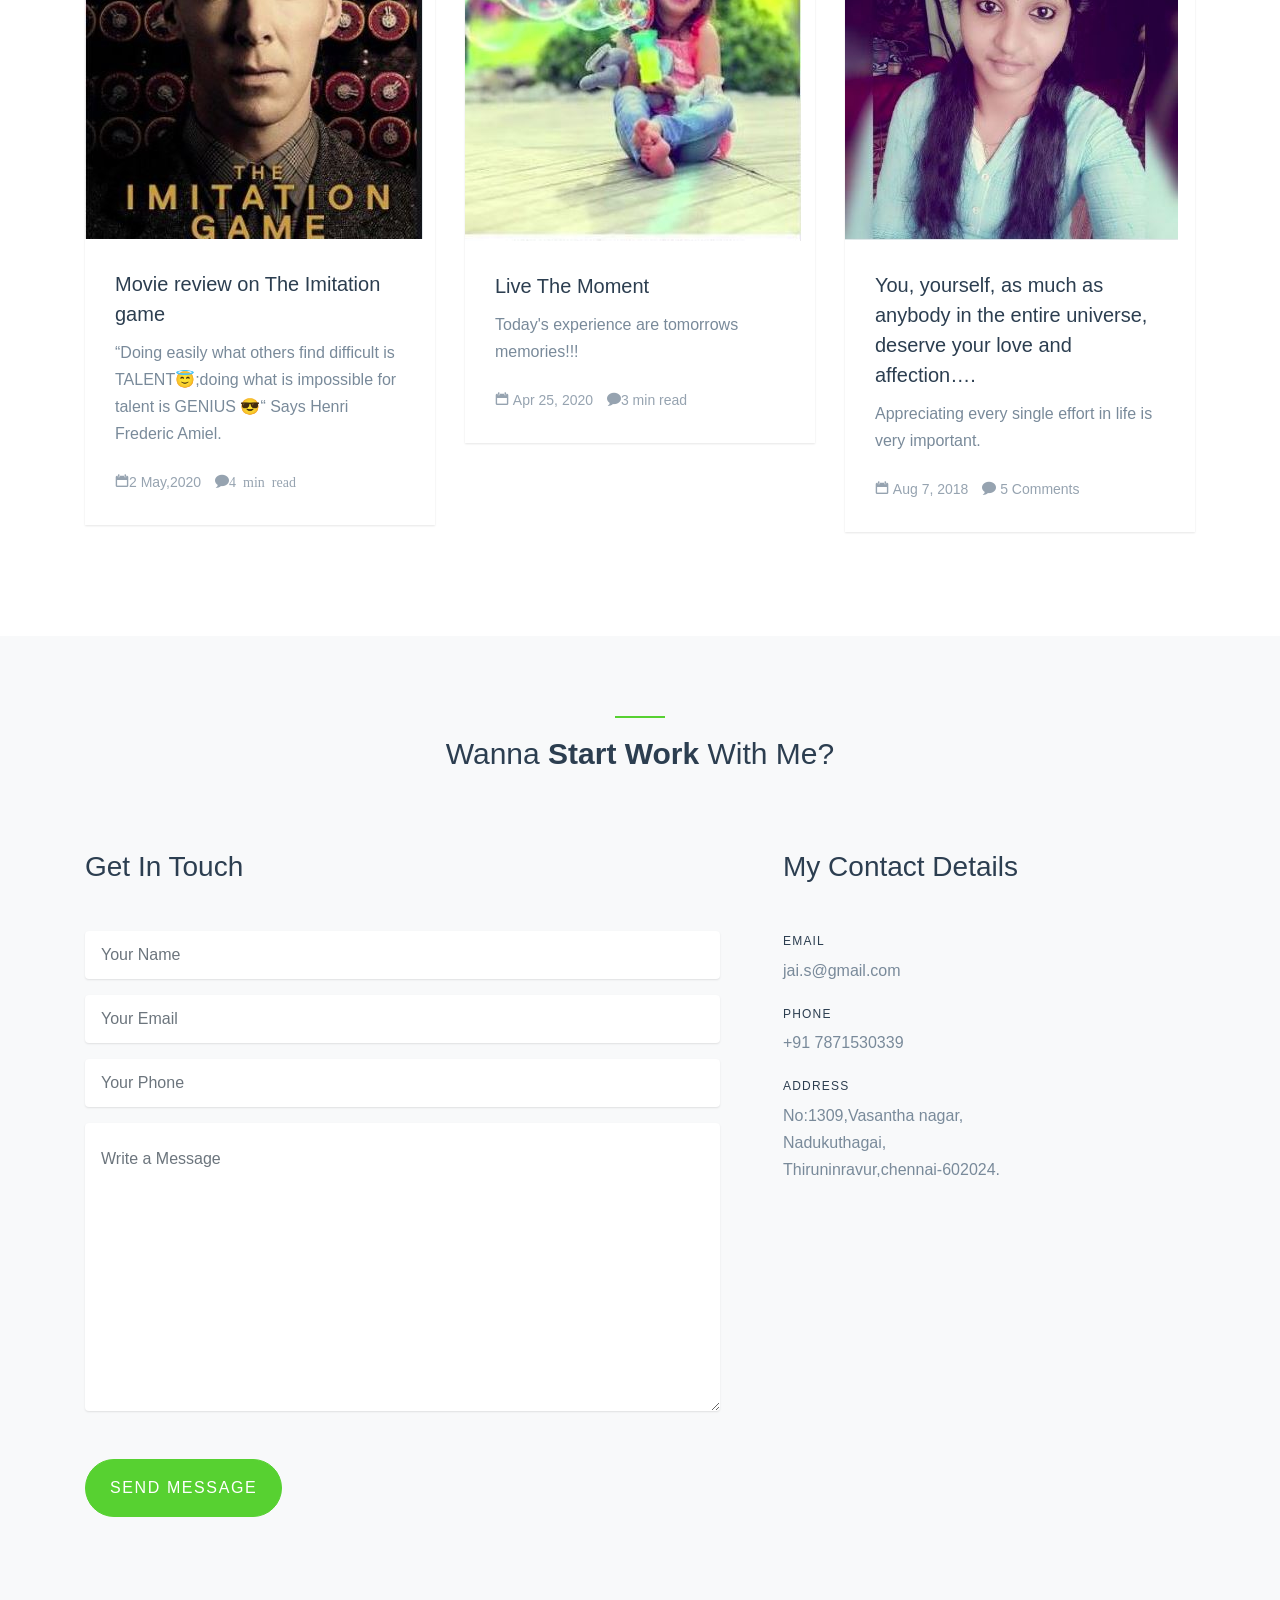
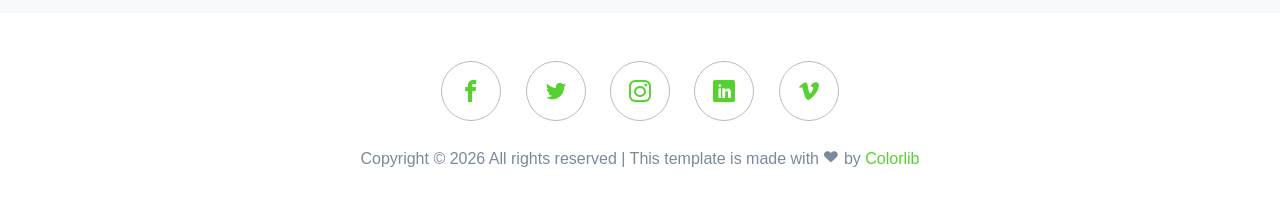
==== commit 3069b07f: "recent update" ====
--- a/index.html
+++ b/index.html
@@ -35,8 +35,7 @@
           <ul class="navbar-nav">
             <li class="nav-item"><a class="nav-link" href="#section-home">Home</a></li>
             <li class="nav-item"><a class="nav-link" href="#section-about">About</a></li>
-            <li class="nav-item"><a class="nav-link" href="#section-features">Projects</a></li>
-              <li class="nav-item"><a class="nav-link" href="#section-portfolio">My Assets</a></li>
+            <li class="nav-item"><a class="nav-link" href="#section-asset">Projects</a></li>
             <li class="nav-item"><a class="nav-link" href="#section-resume">Education</a></li>
             <li class="nav-item"><a class="nav-link" href="#section-blog">Blog</a></li>
             <li class="nav-item"><a class="nav-link" href="#section-contact">Contact</a></li>
@@ -78,7 +77,7 @@
             <p class="mb-5  ">->My strong conviction is to make use of every single opportunity that comes<br> on my way because <strong>    "Every experiment gives you a  new experience".</strong></p>
 
             <p>
-              <a href="resume.pdf" class="btn btn-secondary px-4 py-2 btn-sm">Download Resume</a>
+              <a href="#" class="btn btn-secondary px-4 py-2 btn-sm">Download CV</a>
             </p>
           </div>
         </div>
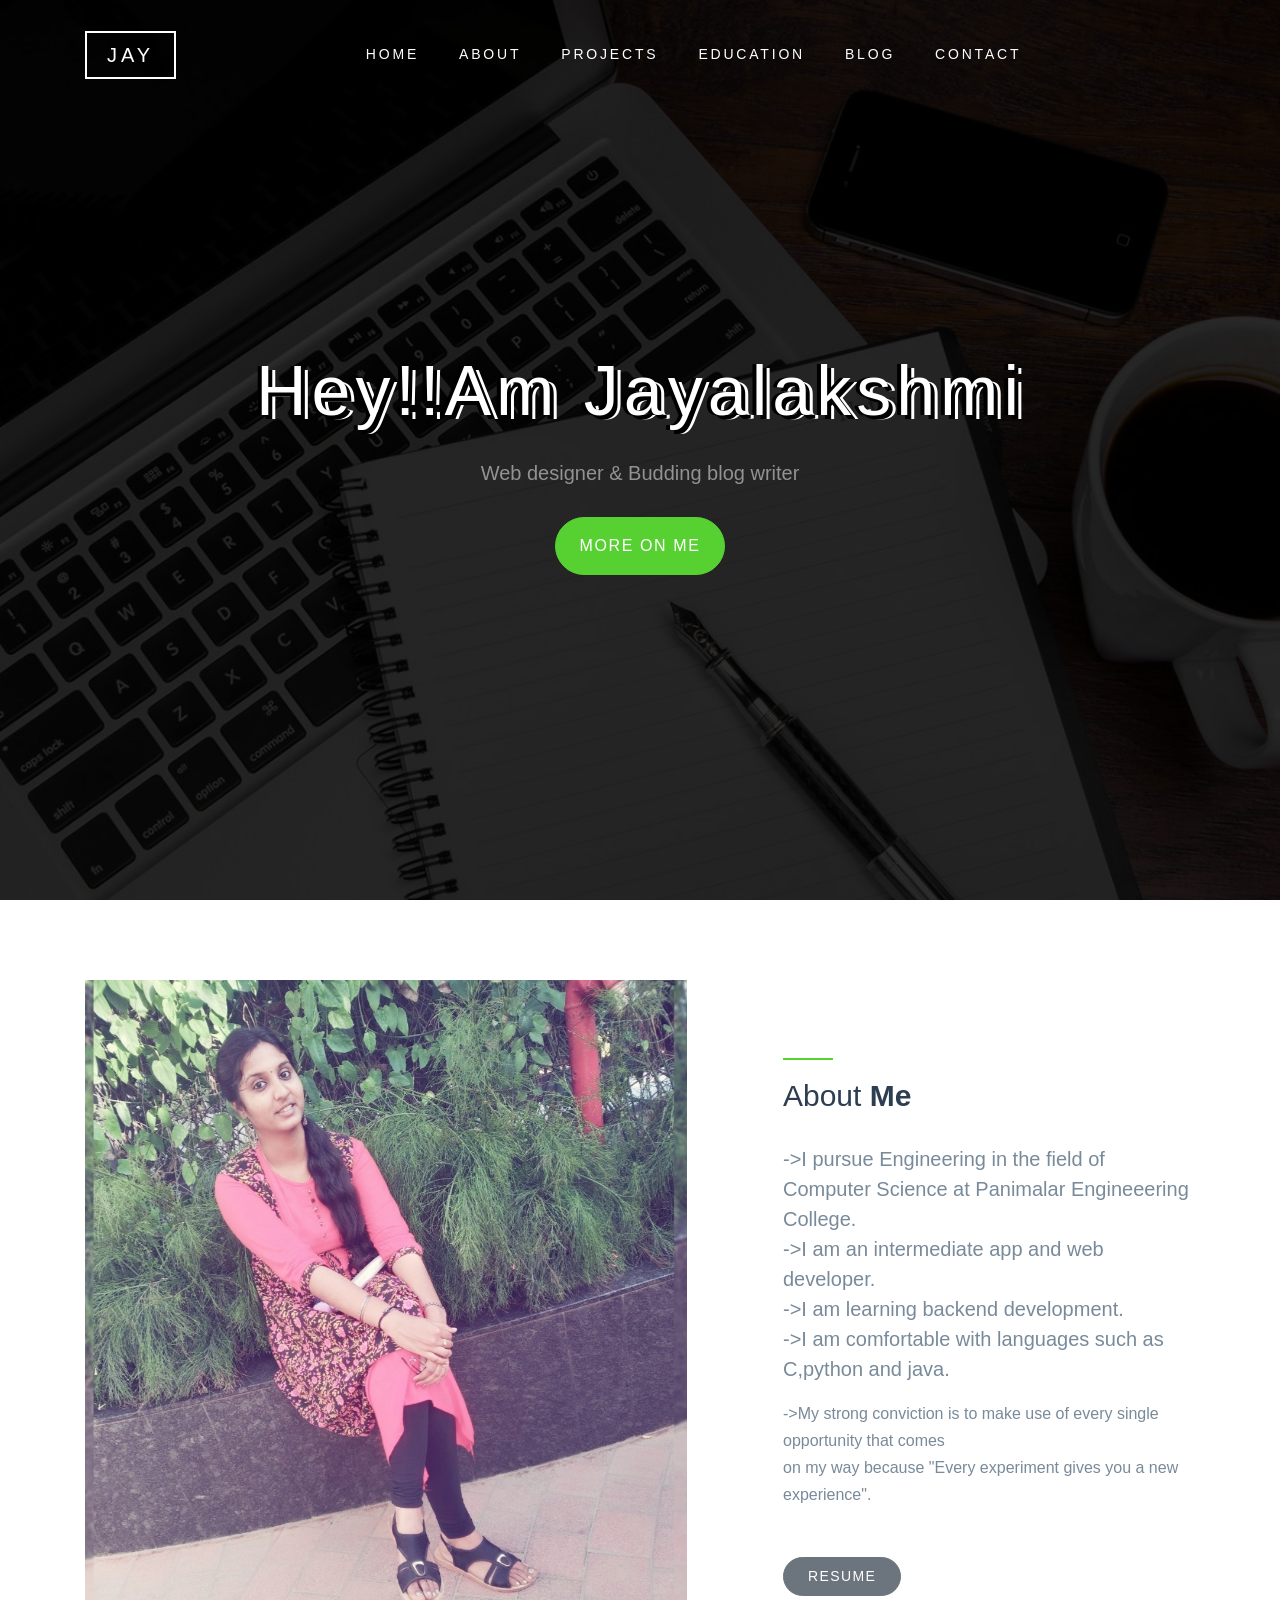
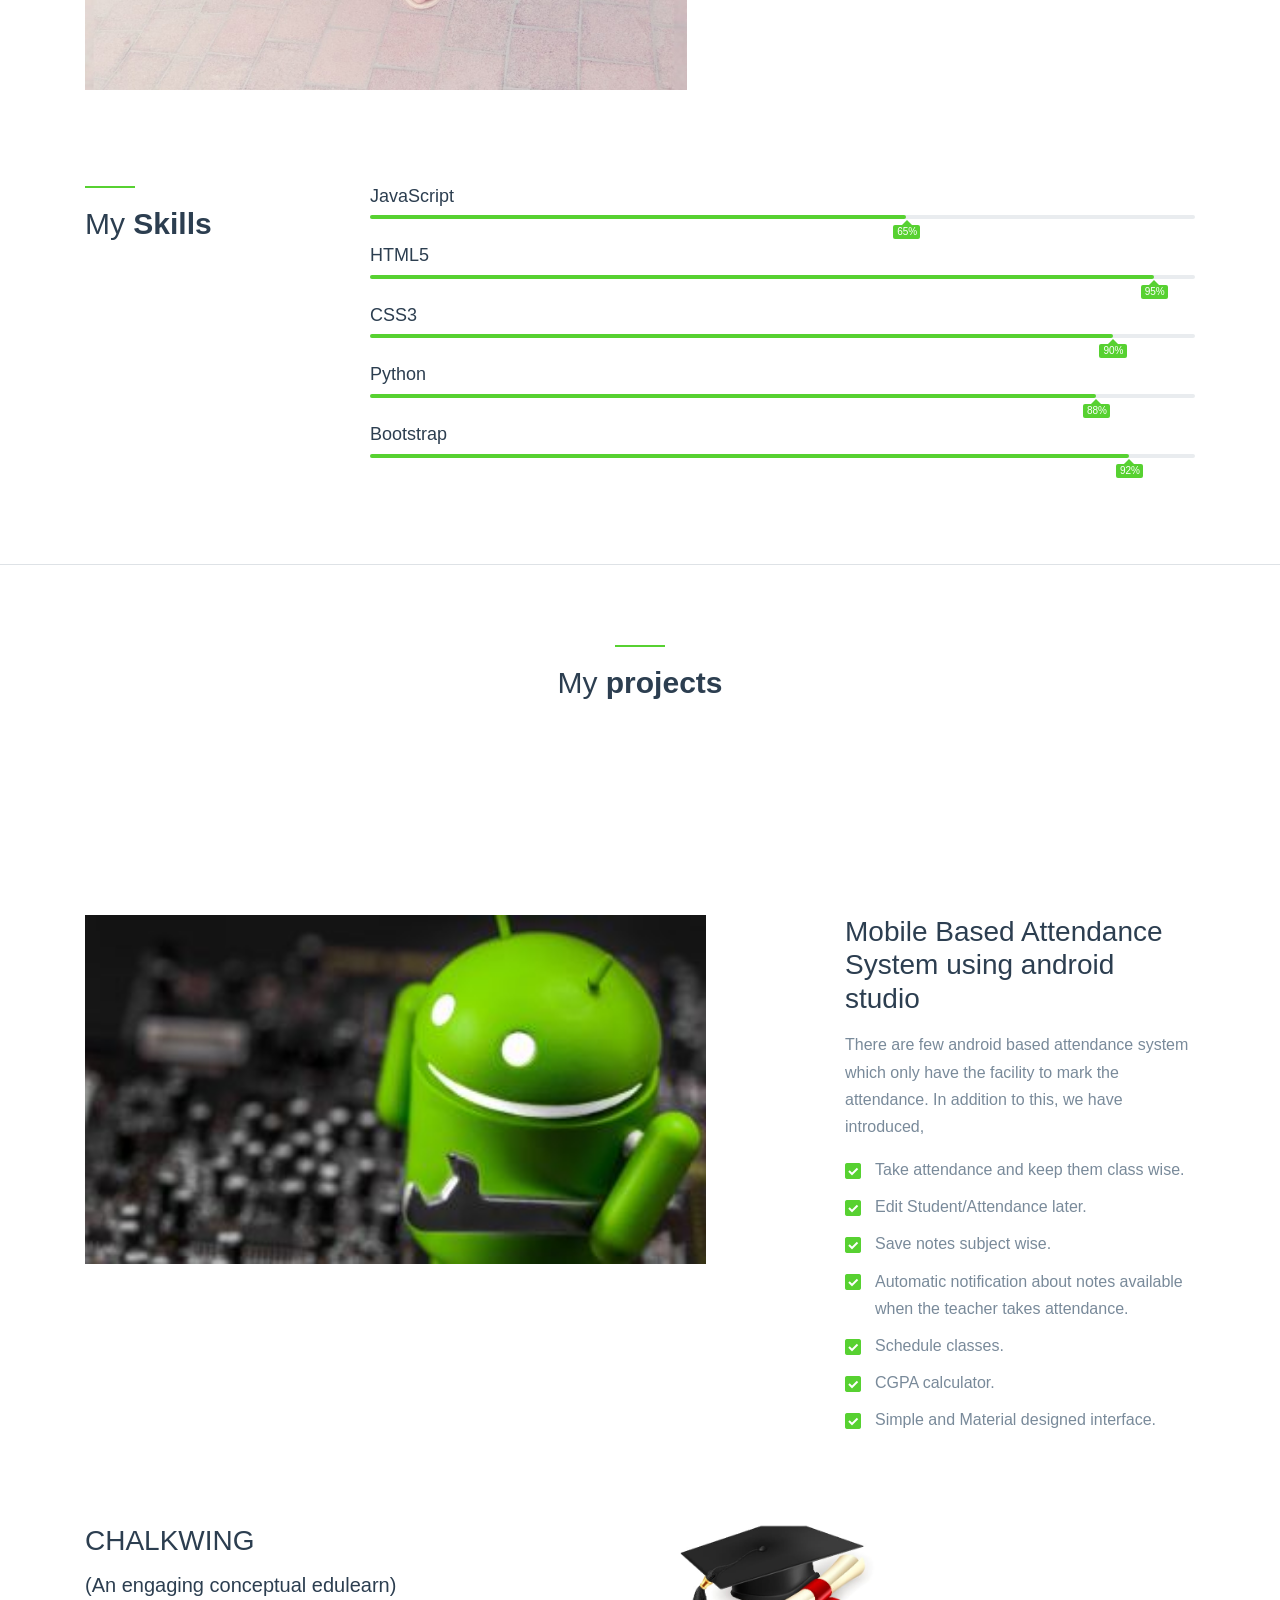
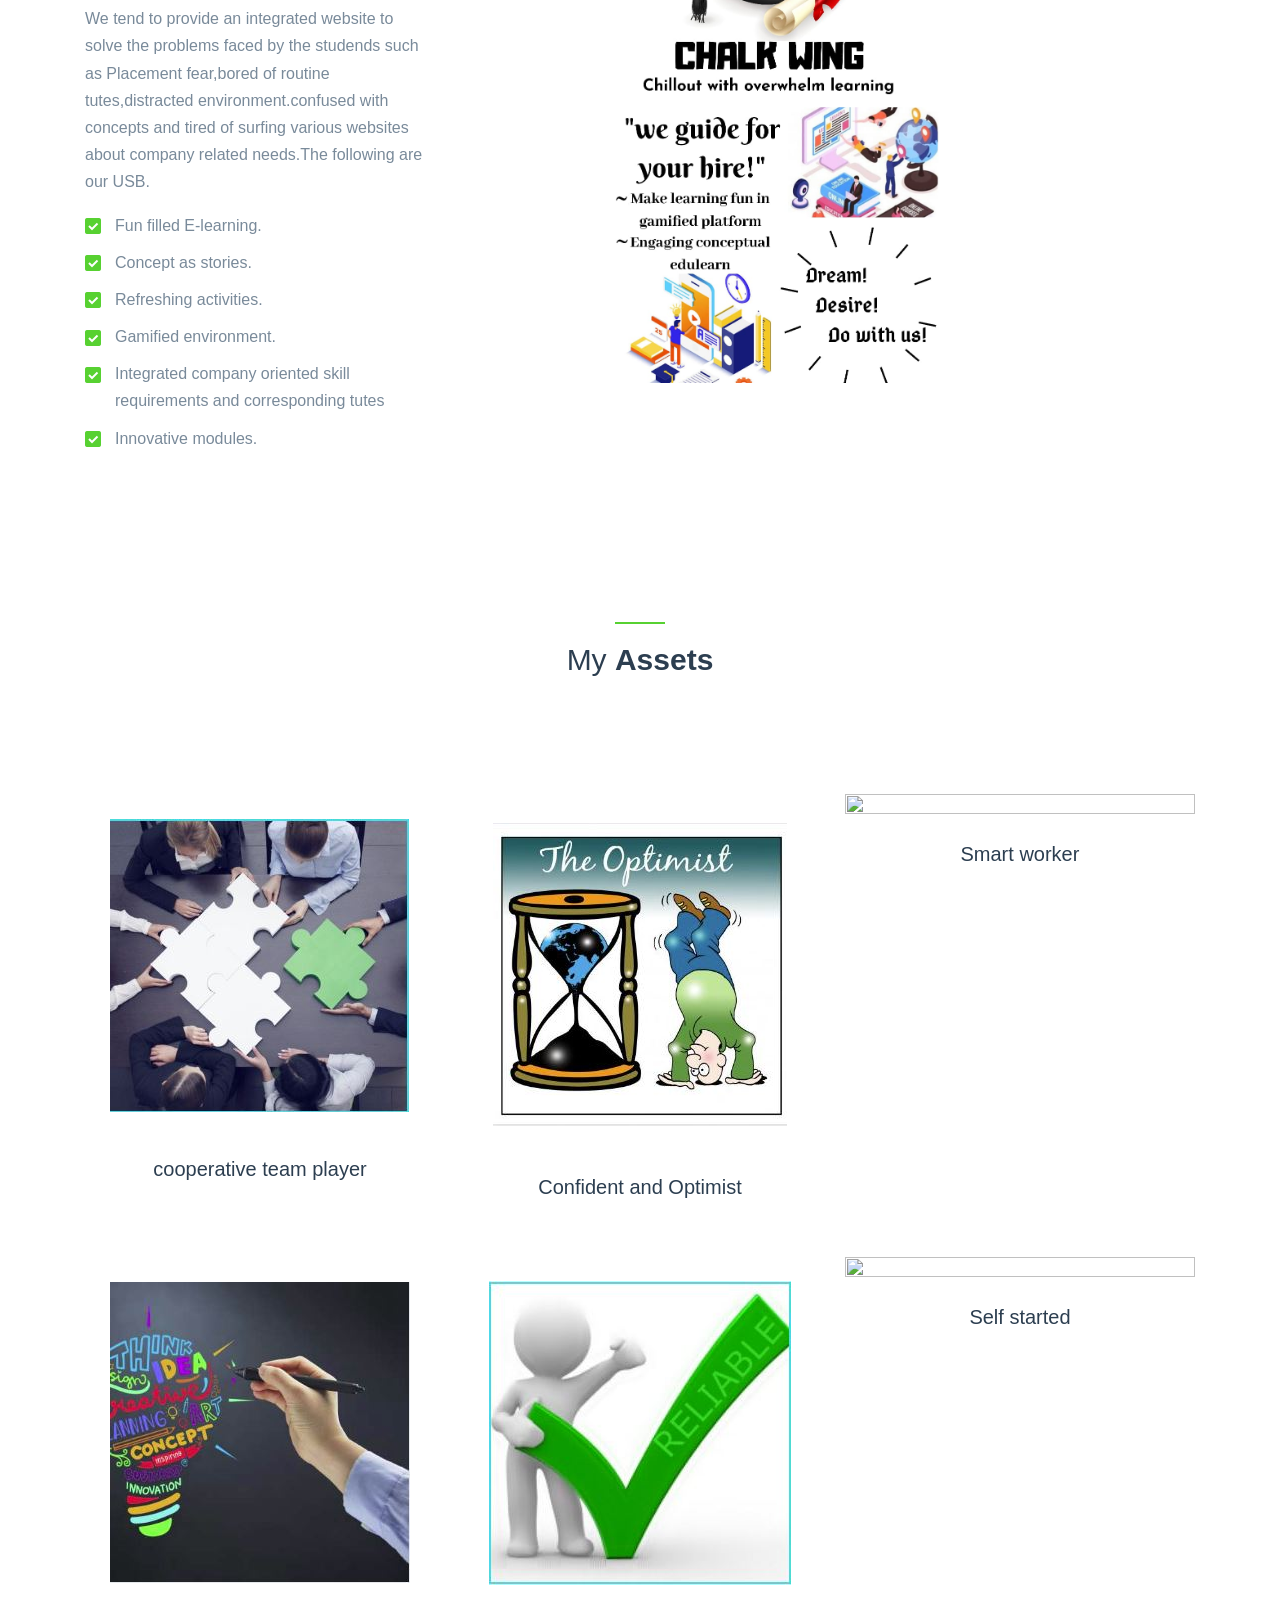
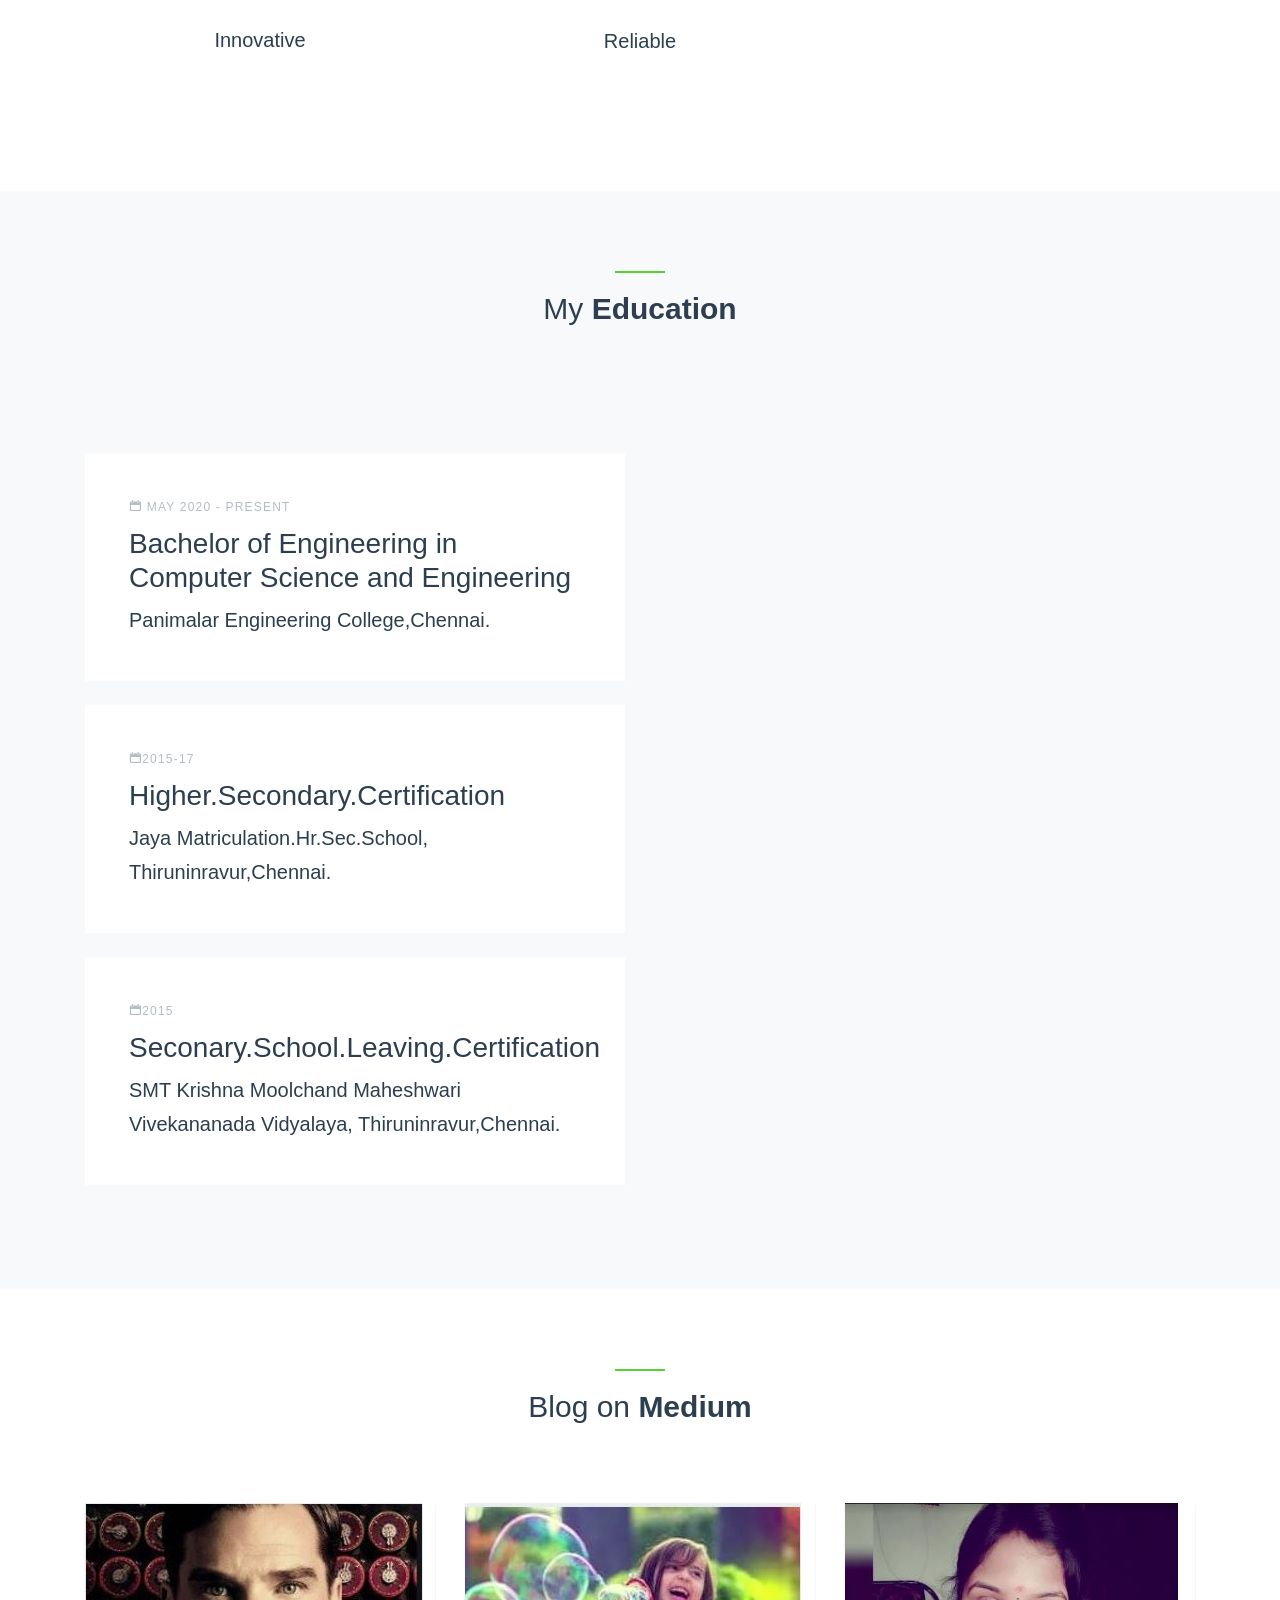
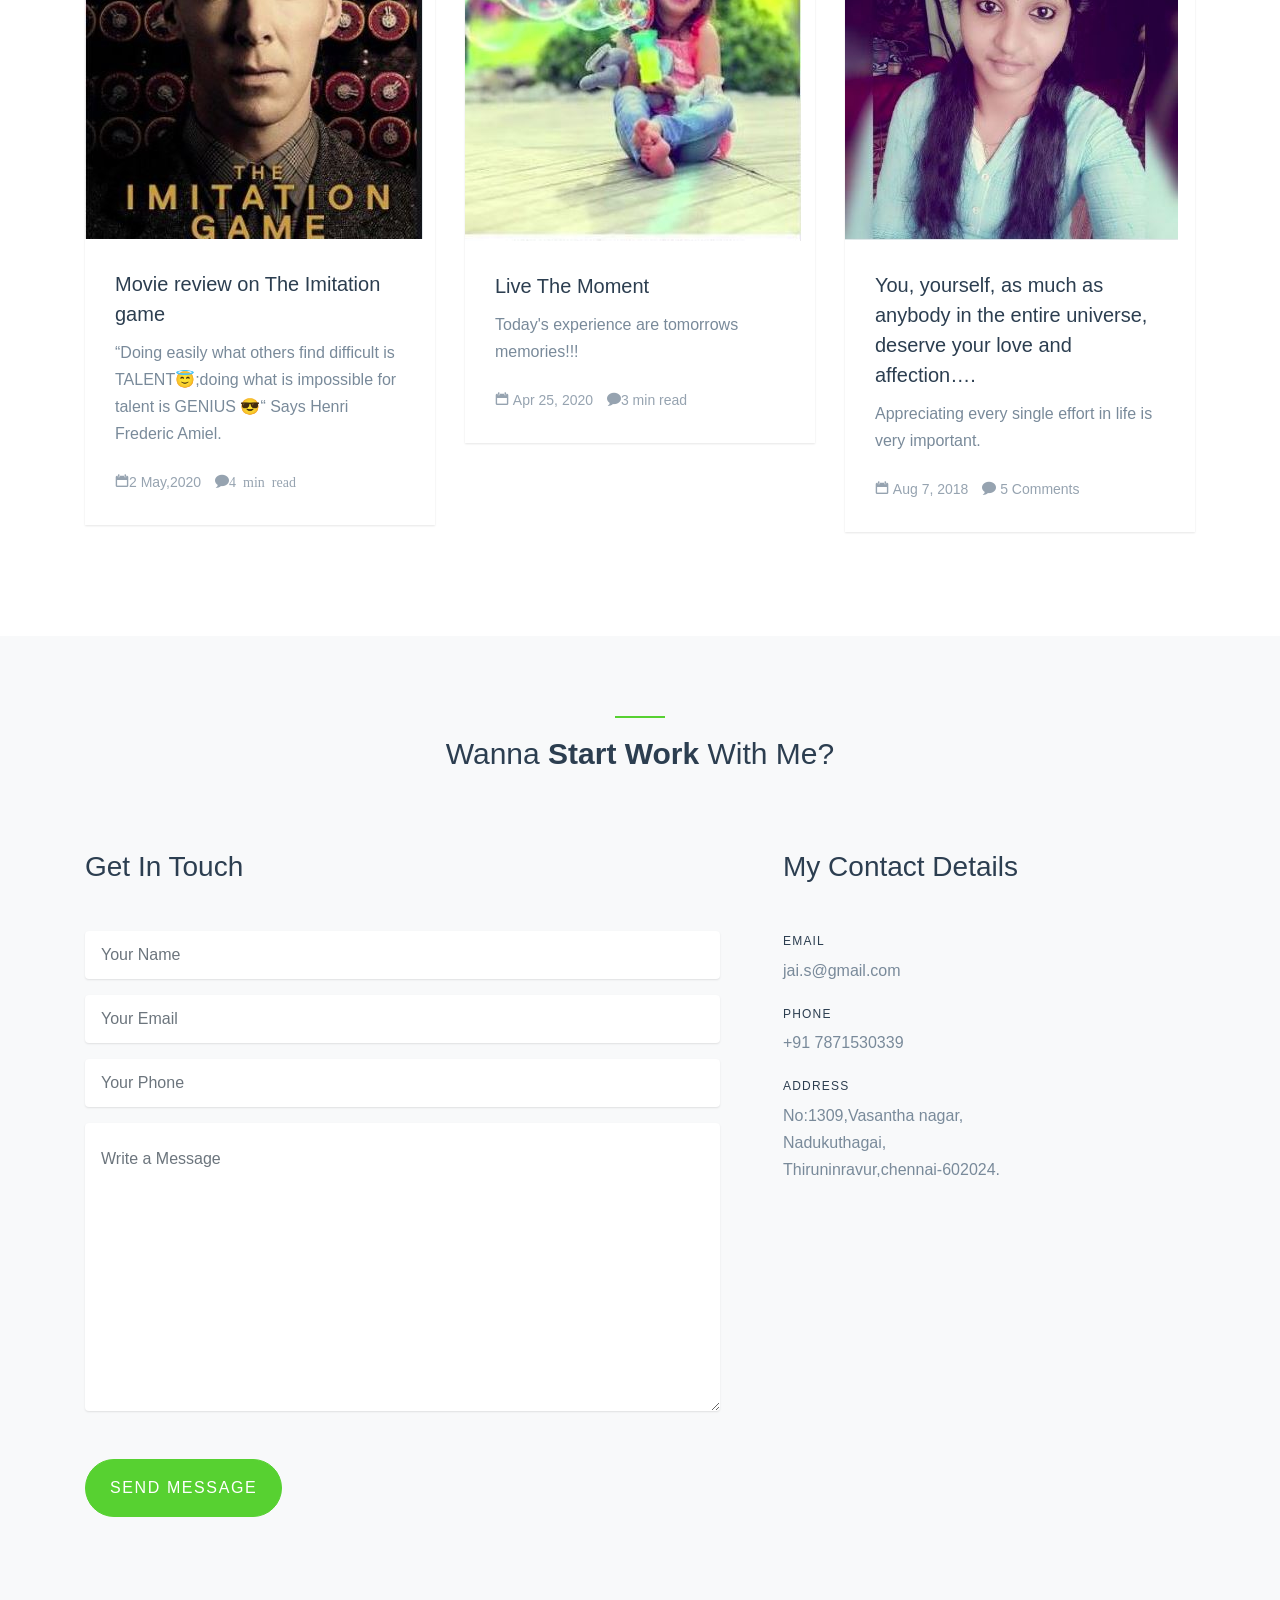
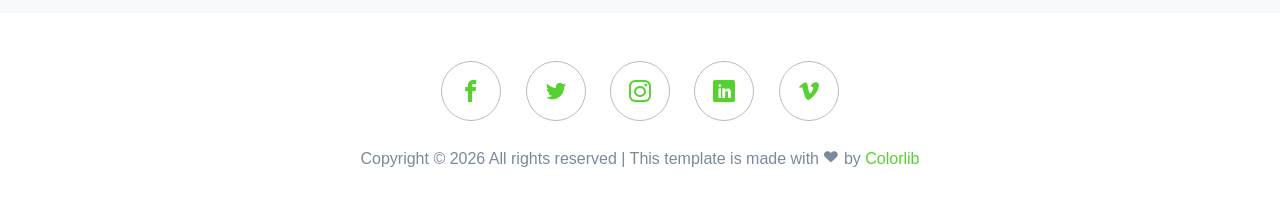
==== commit 5e99d2ca: "initial updqate" ====
--- a/index.html
+++ b/index.html
@@ -35,7 +35,7 @@
           <ul class="navbar-nav">
             <li class="nav-item"><a class="nav-link" href="#section-home">Home</a></li>
             <li class="nav-item"><a class="nav-link" href="#section-about">About</a></li>
-            <li class="nav-item"><a class="nav-link" href="#section-asset">Projects</a></li>
+            <li class="nav-item"><a class="nav-link" href="#features-asset">Projects</a></li>
             <li class="nav-item"><a class="nav-link" href="#section-resume">Education</a></li>
             <li class="nav-item"><a class="nav-link" href="#section-blog">Blog</a></li>
             <li class="nav-item"><a class="nav-link" href="#section-contact">Contact</a></li>
@@ -77,7 +77,7 @@
             <p class="mb-5  ">->My strong conviction is to make use of every single opportunity that comes<br> on my way because <strong>    "Every experiment gives you a  new experience".</strong></p>
 
             <p>
-              <a href="#" class="btn btn-secondary px-4 py-2 btn-sm">Download CV</a>
+              <a href="resume.pdf" class="btn btn-secondary px-4 py-2 btn-sm">Resume</a>
             </p>
           </div>
         </div>
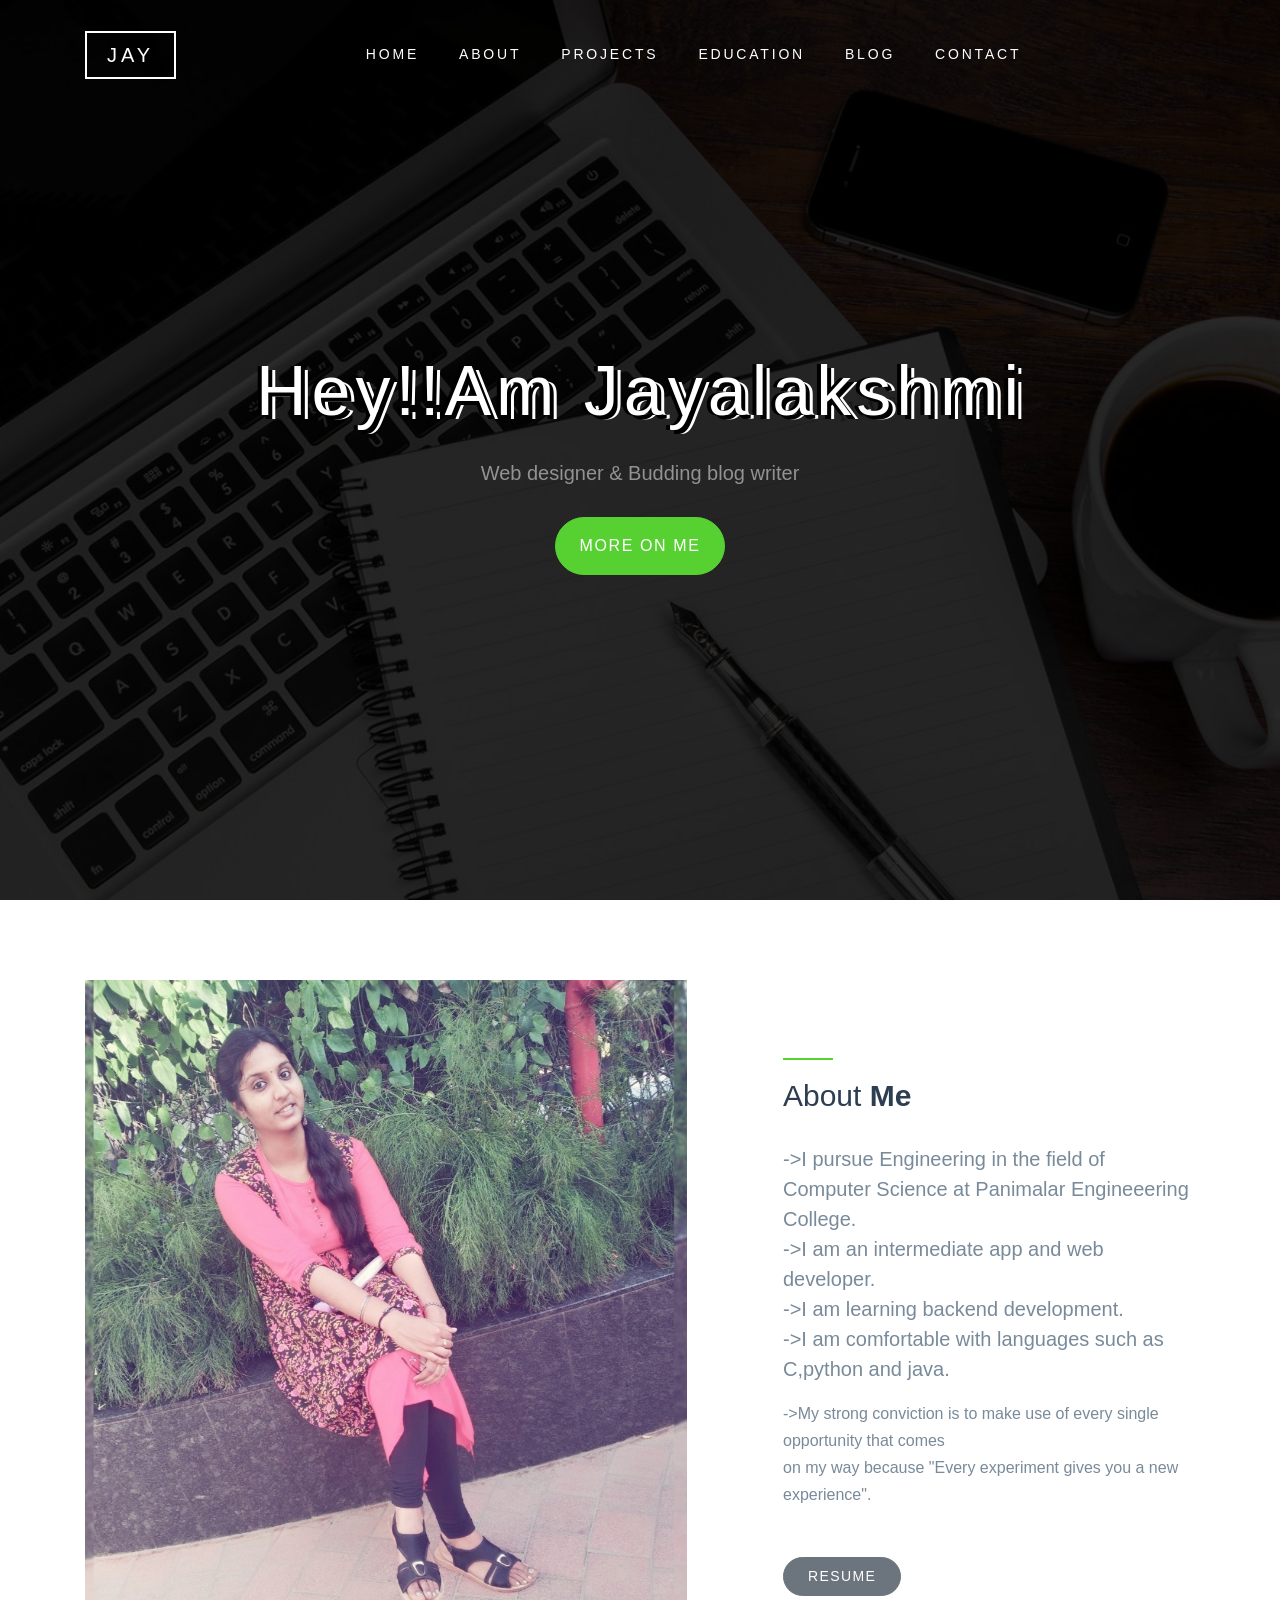
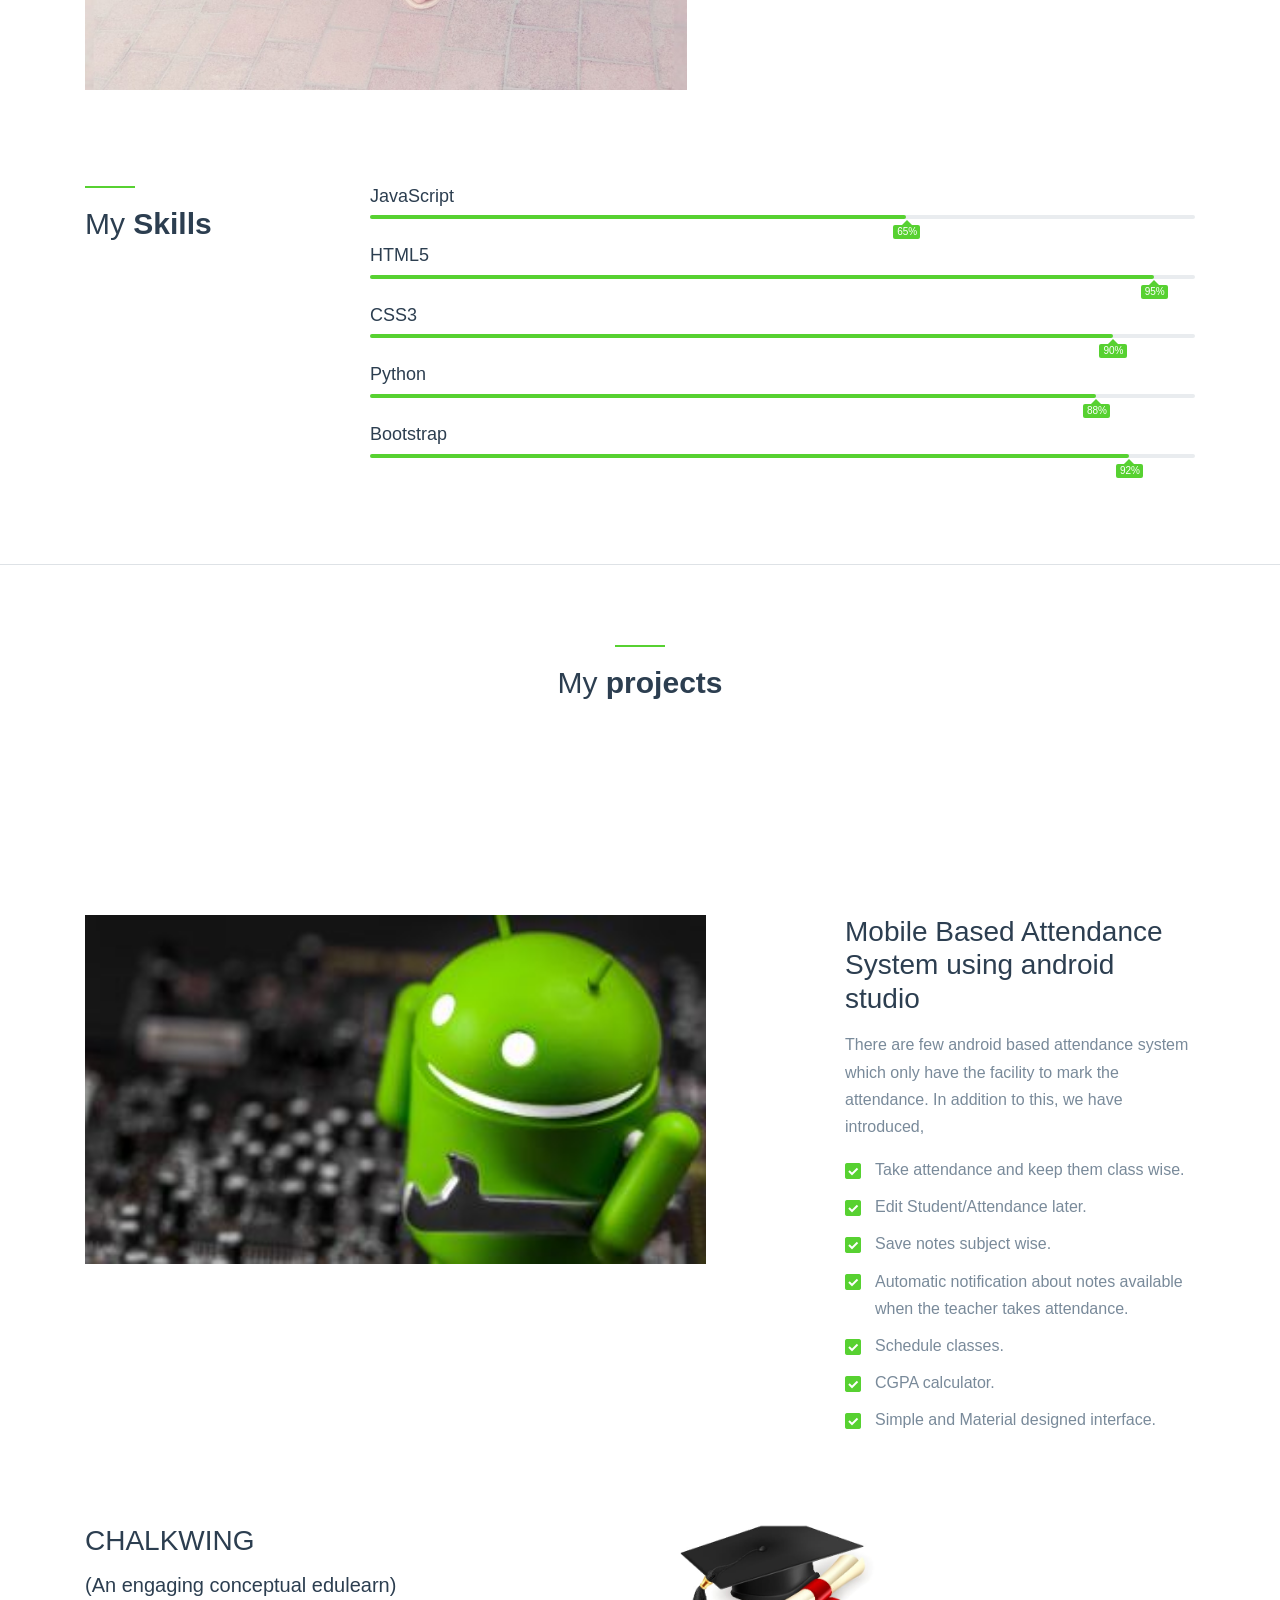
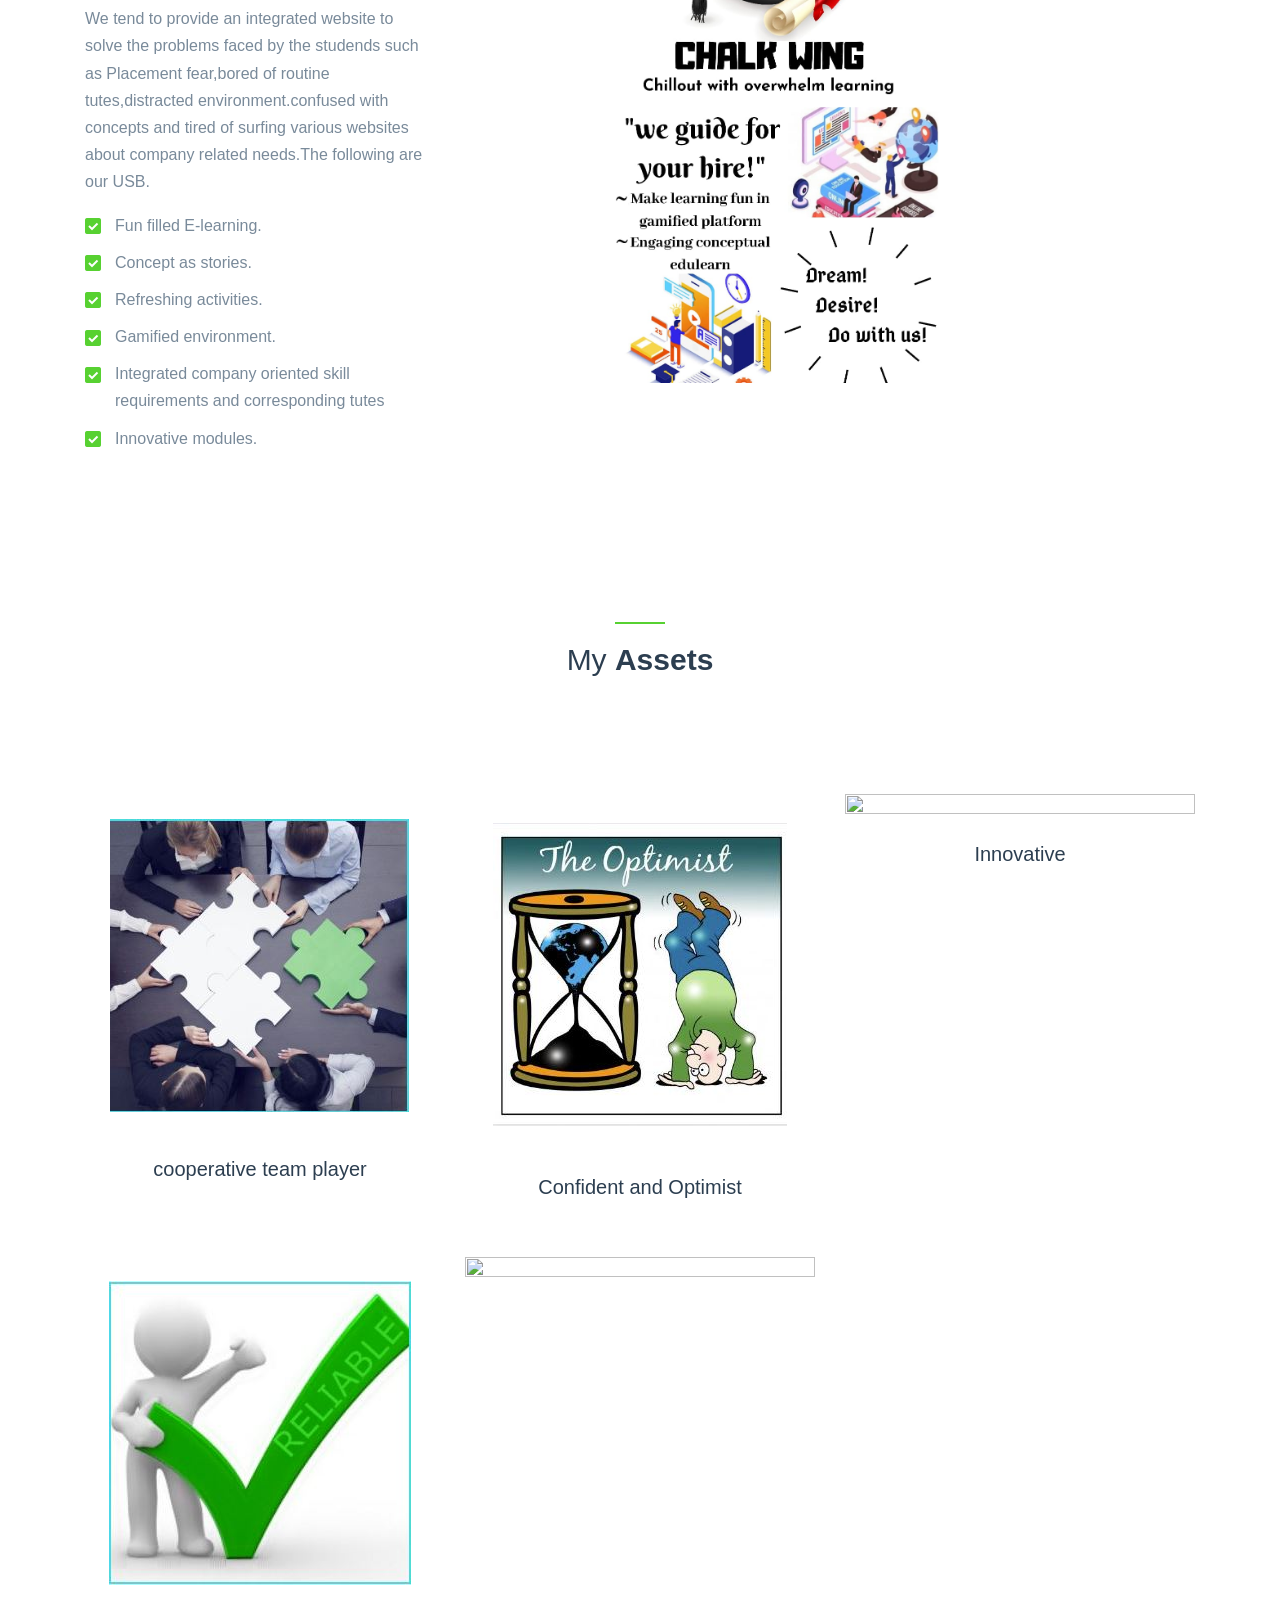
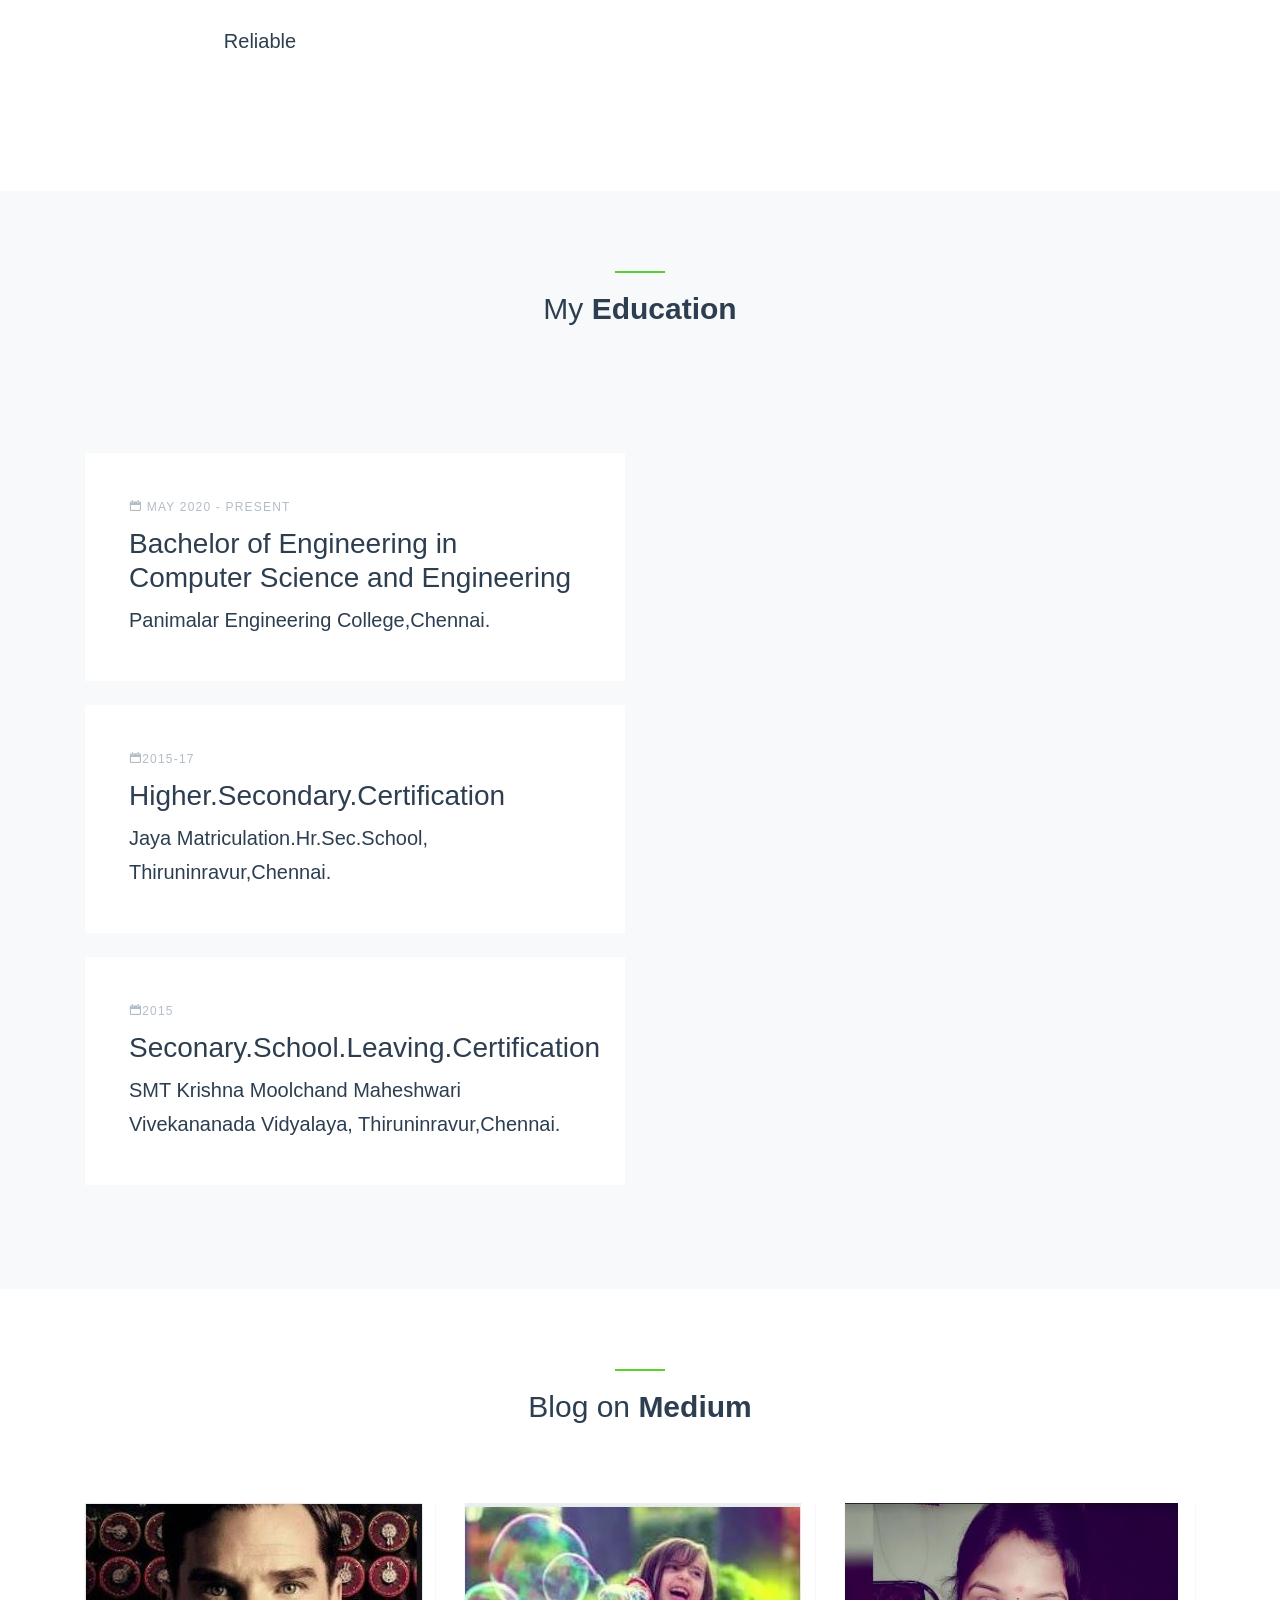
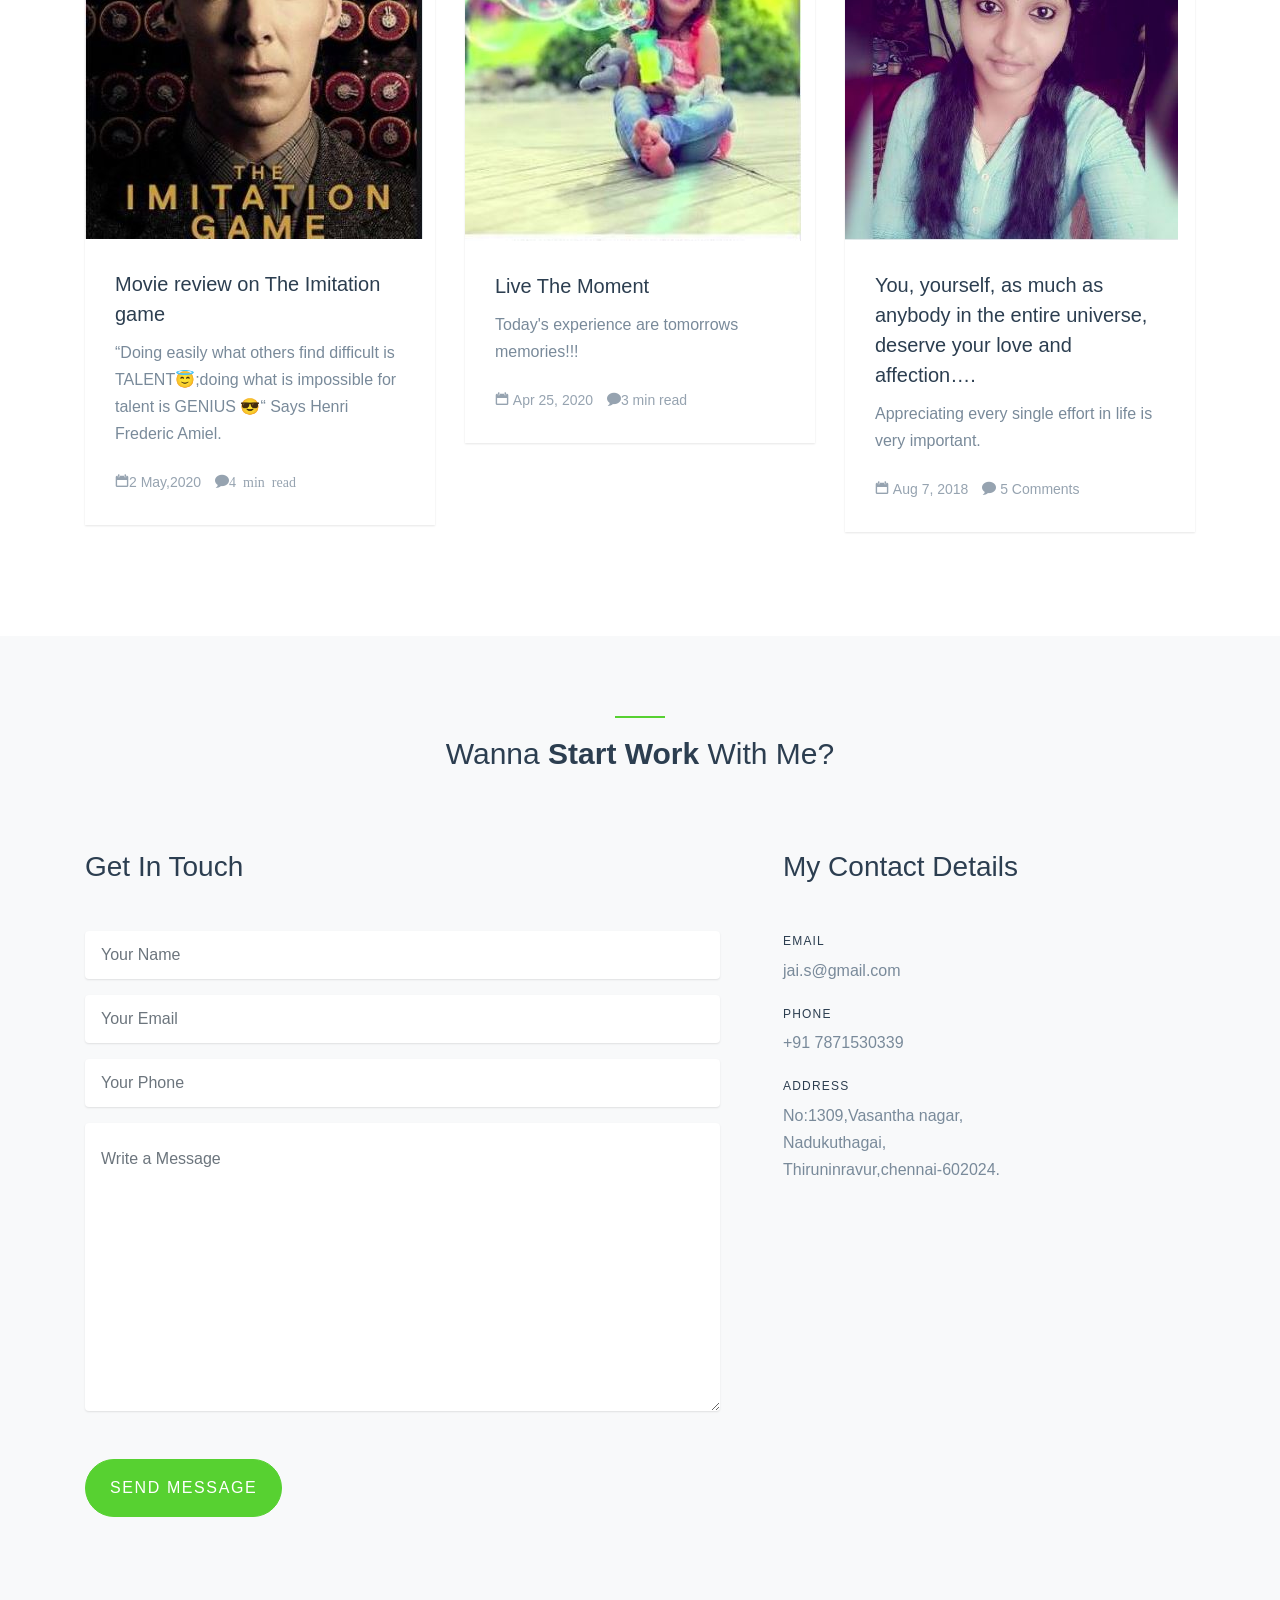
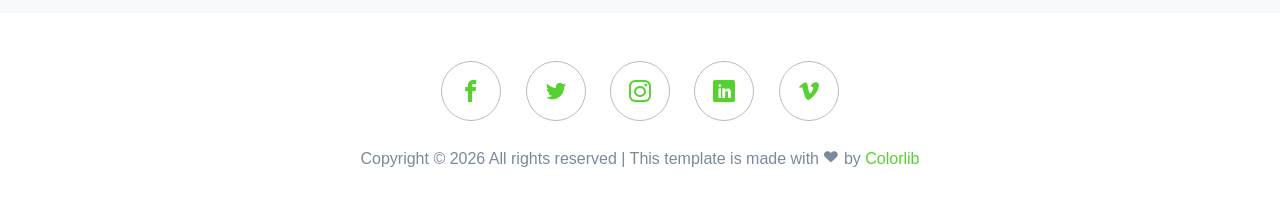
==== commit 169962dd: "Update index.html" ====
--- a/index.html
+++ b/index.html
@@ -260,24 +260,7 @@
                                   <div class="overlay overlay-bg"></div>
                                    <img class="image img-fluid" src="images/p3.jpg" alt="">
                                 </div>
-                  <a href="images/p3.jpg" class="img-pop-up">  
-                    <div class="middle">
-                      <div class="text align-self-center d-flex"><img src="images/preview.png" alt=""></div>
-                    </div>
-                  </a> 
-                                  
-                              </div>
-                                <div class="p-inner">
-                                    <h4>Smart worker</h4>
-                                    <div class="cat"></div>
-                                </div>
-                            </div>
-                            <div class="single-portfolio col-sm-4 all packaging">
-                              <div class="relative">
-                                <div class="thumb">
-                                  <div class="overlay overlay-bg"></div>
-                                   <img class="image img-fluid" src="images/p4.jpg" alt="">
-                                </div>
+                  
                   <a href="images/p4.jpg" class="img-pop-up">  
                     <div class="middle">
                       <div class="text align-self-center d-flex"><img src="images/preview.png" alt=""></div>
@@ -312,15 +295,7 @@
                                   <div class="overlay overlay-bg"></div>
                                    <img class="image img-fluid" src="images/p6.jpg" alt="">
                                 </div>
-                  <a href="images/p6.jpg" class="img-pop-up">  
-                    <div class="middle">
-                      <div class="text align-self-center d-flex"><img src="images/preview.png" alt=""></div>
-                    </div>
-                  </a>                                
-                              </div>
-                                <div class="p-inner">
-                                    <h4>Self started</h4>
-                                    <div class="cat"></div>
+                 
                                 </div>
                             </div>
                         </div>
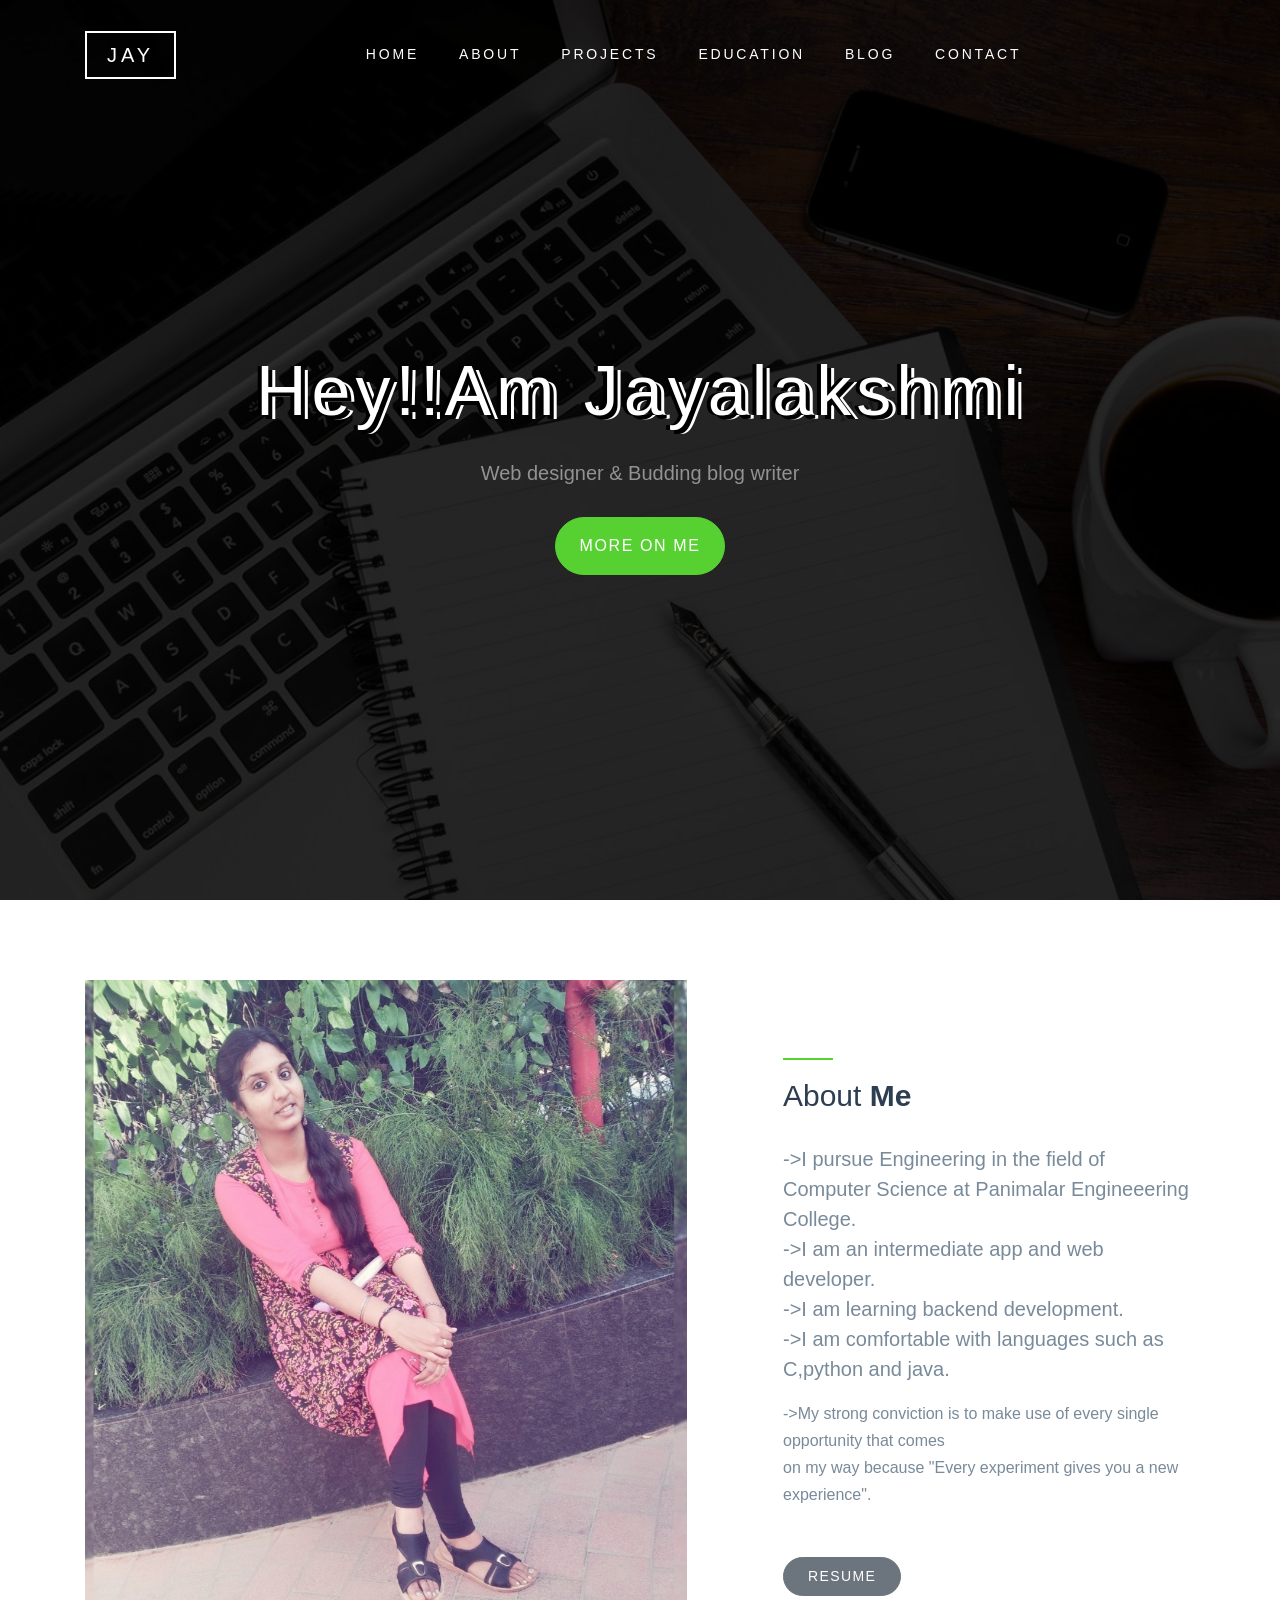
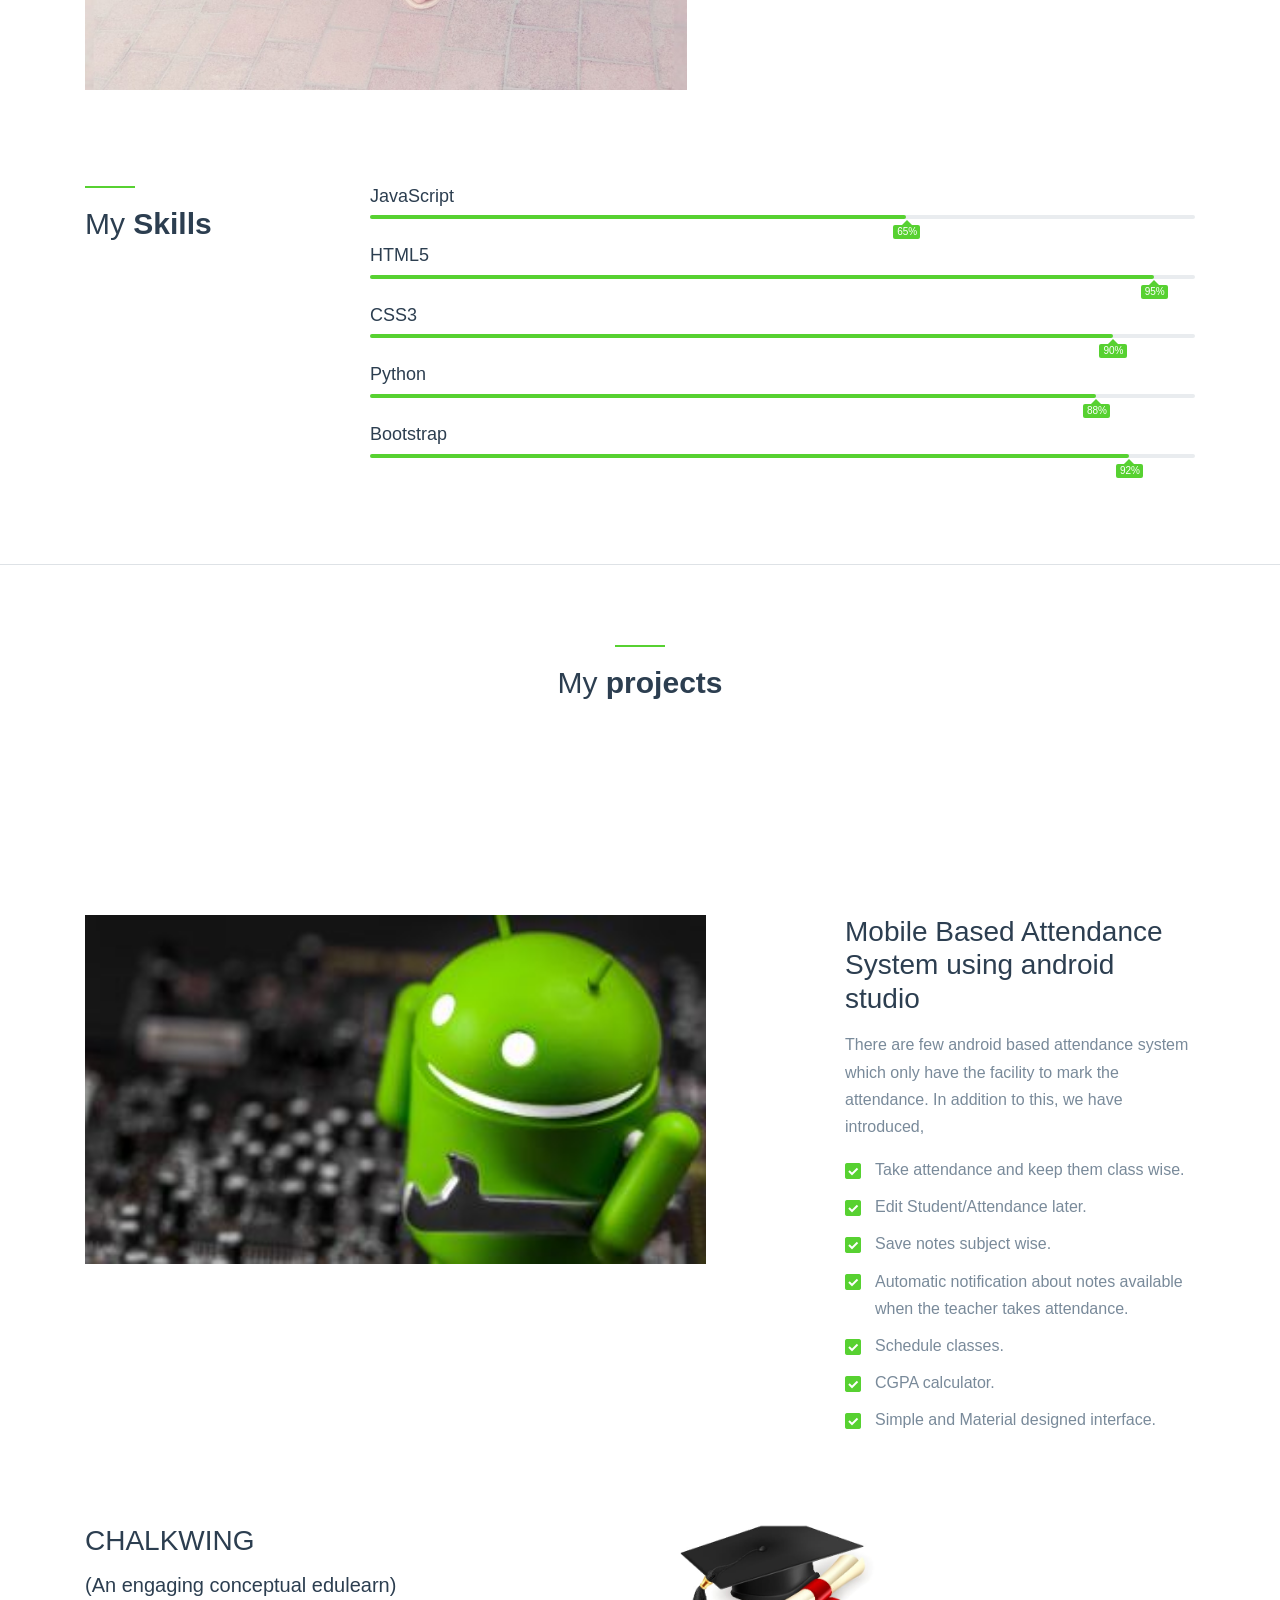
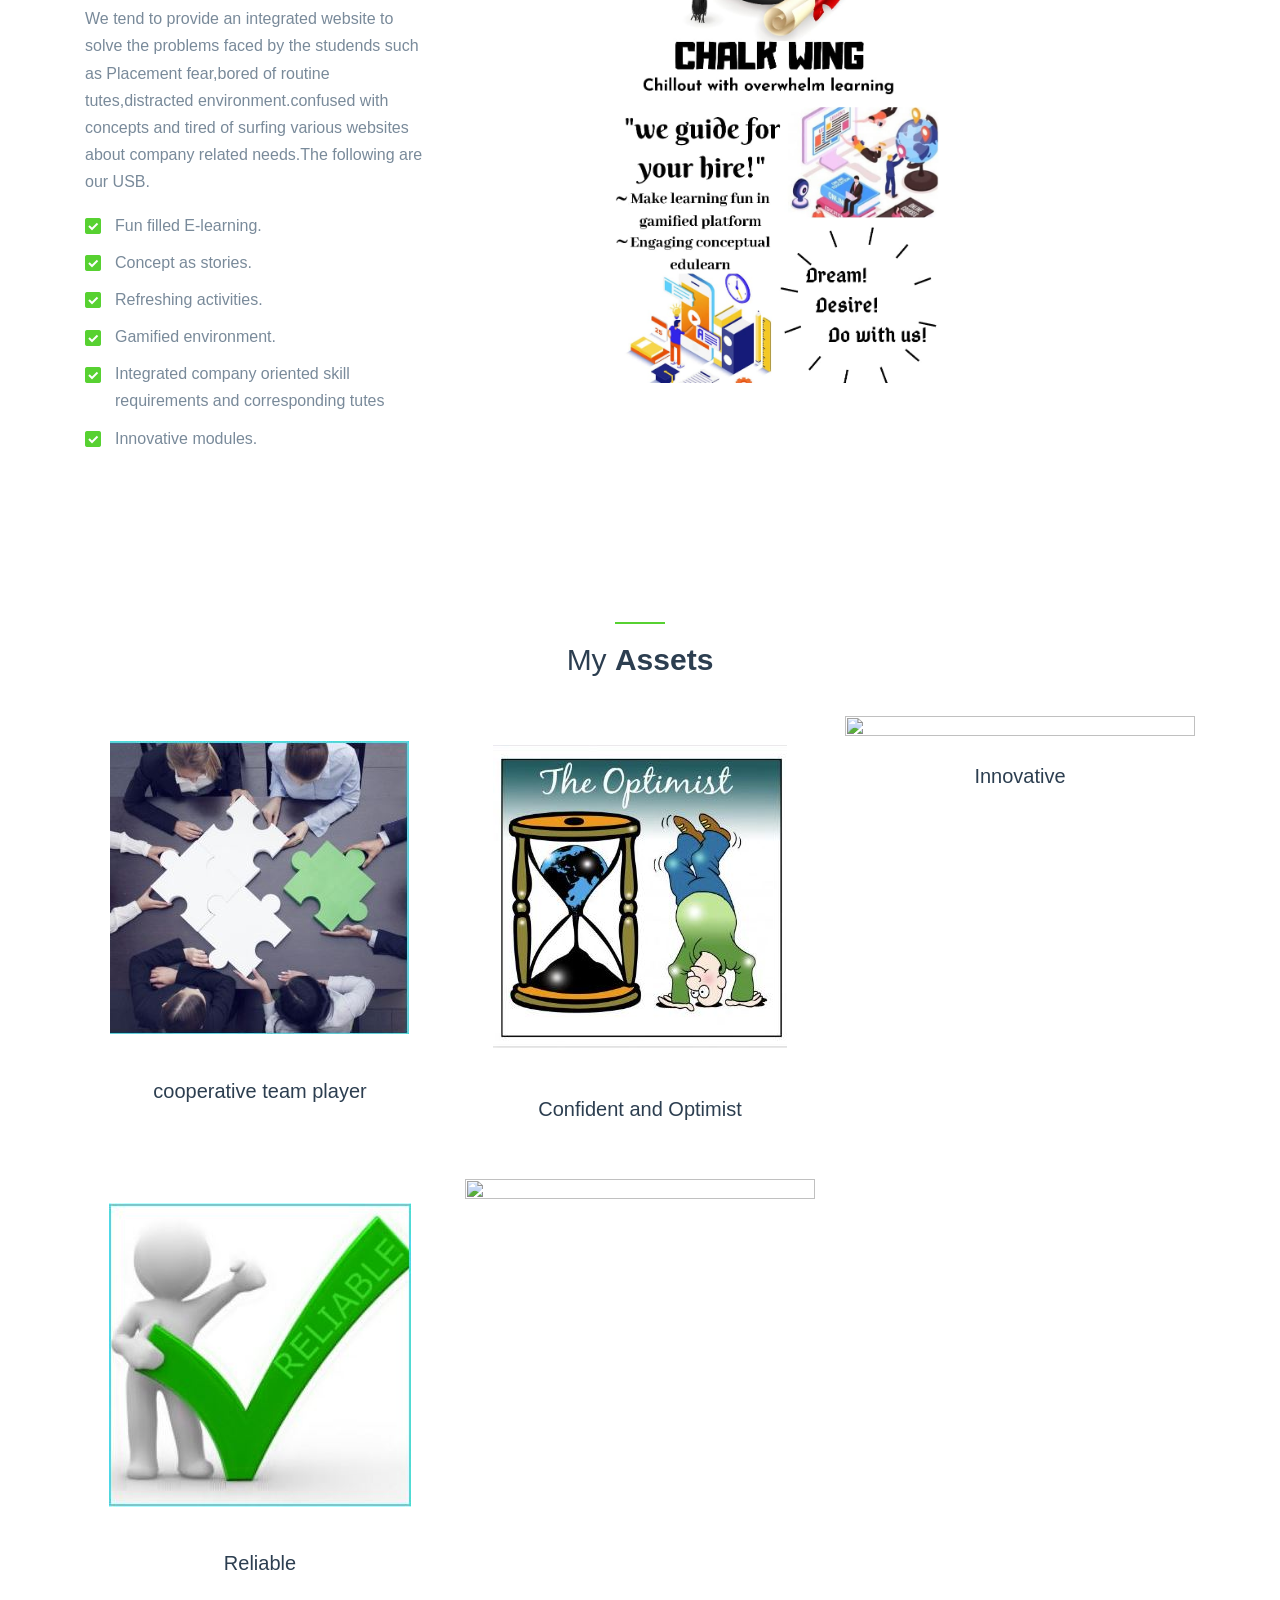
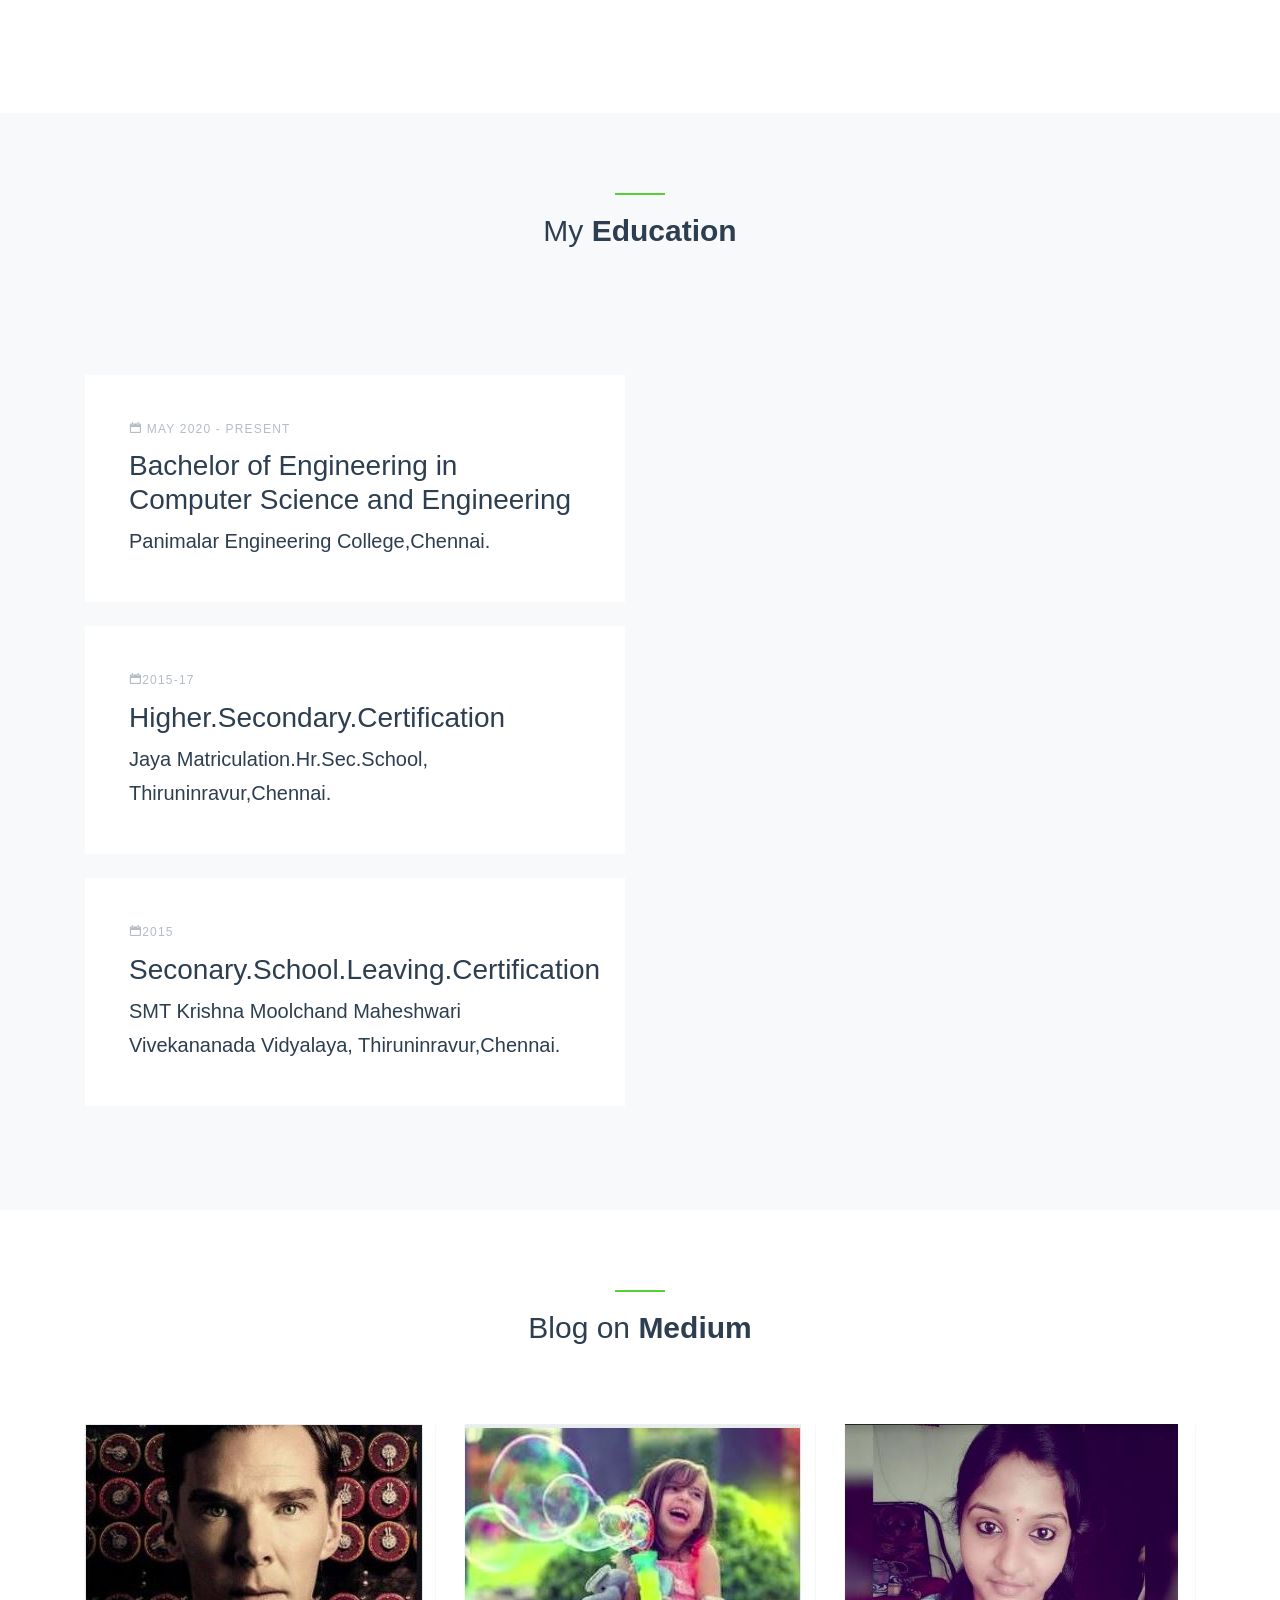
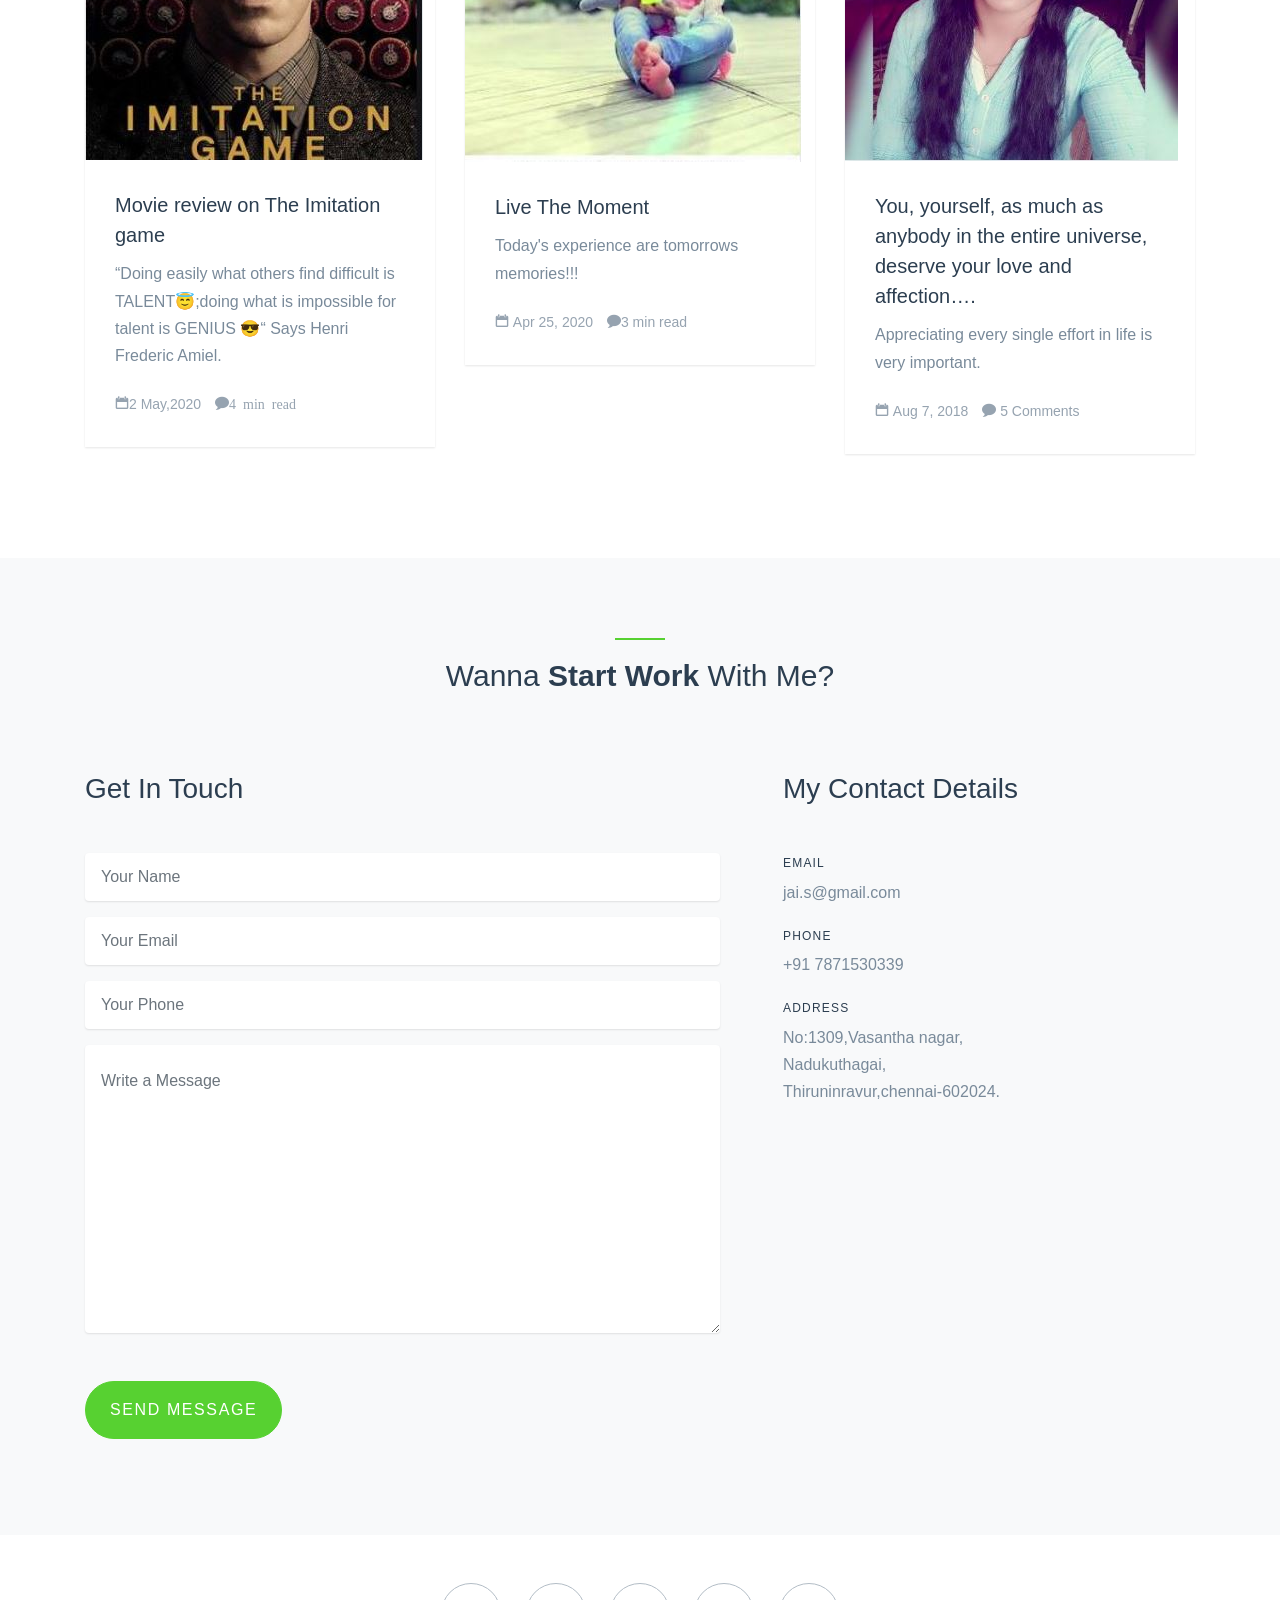
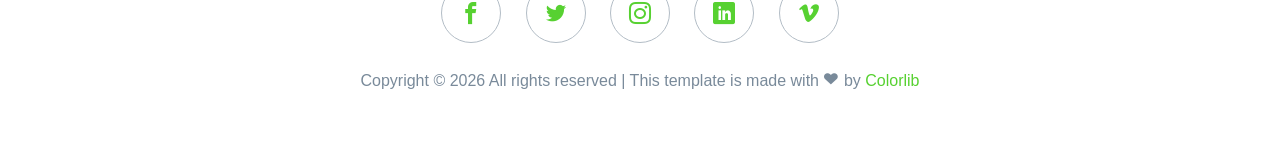
==== commit 0a2b428a: "new" ====
--- a/index.html
+++ b/index.html
@@ -208,13 +208,7 @@
             </div>
         </div>
         <div class="filters">
-                        <ul>
-                            <li class="active" ></li>
-                            <li data-filter=".packaging"></li>
-                            <li data-filter=".mockup"></li>
-                            <li data-filter=".typography"></li>
-                            <li data-filter=".photography"></li>
-                        </ul>
+                        
                     </div>
        
                     
